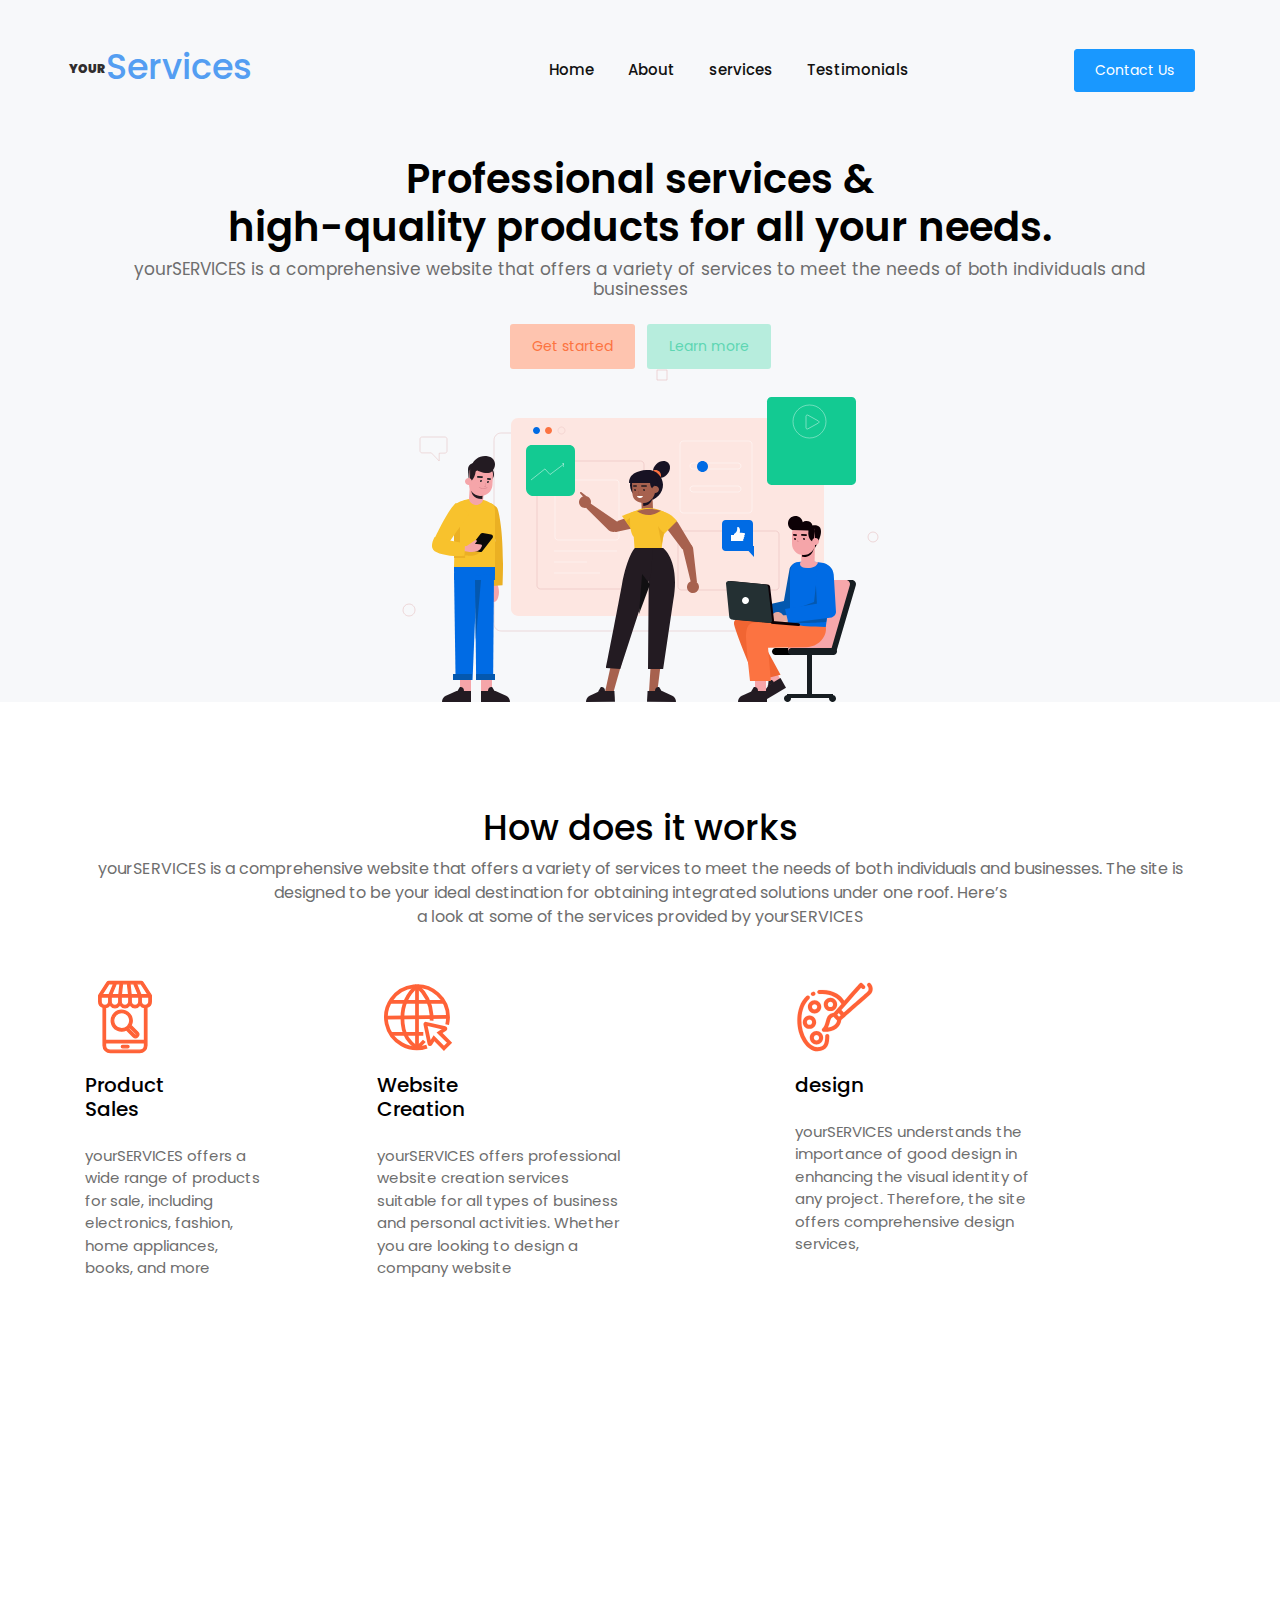
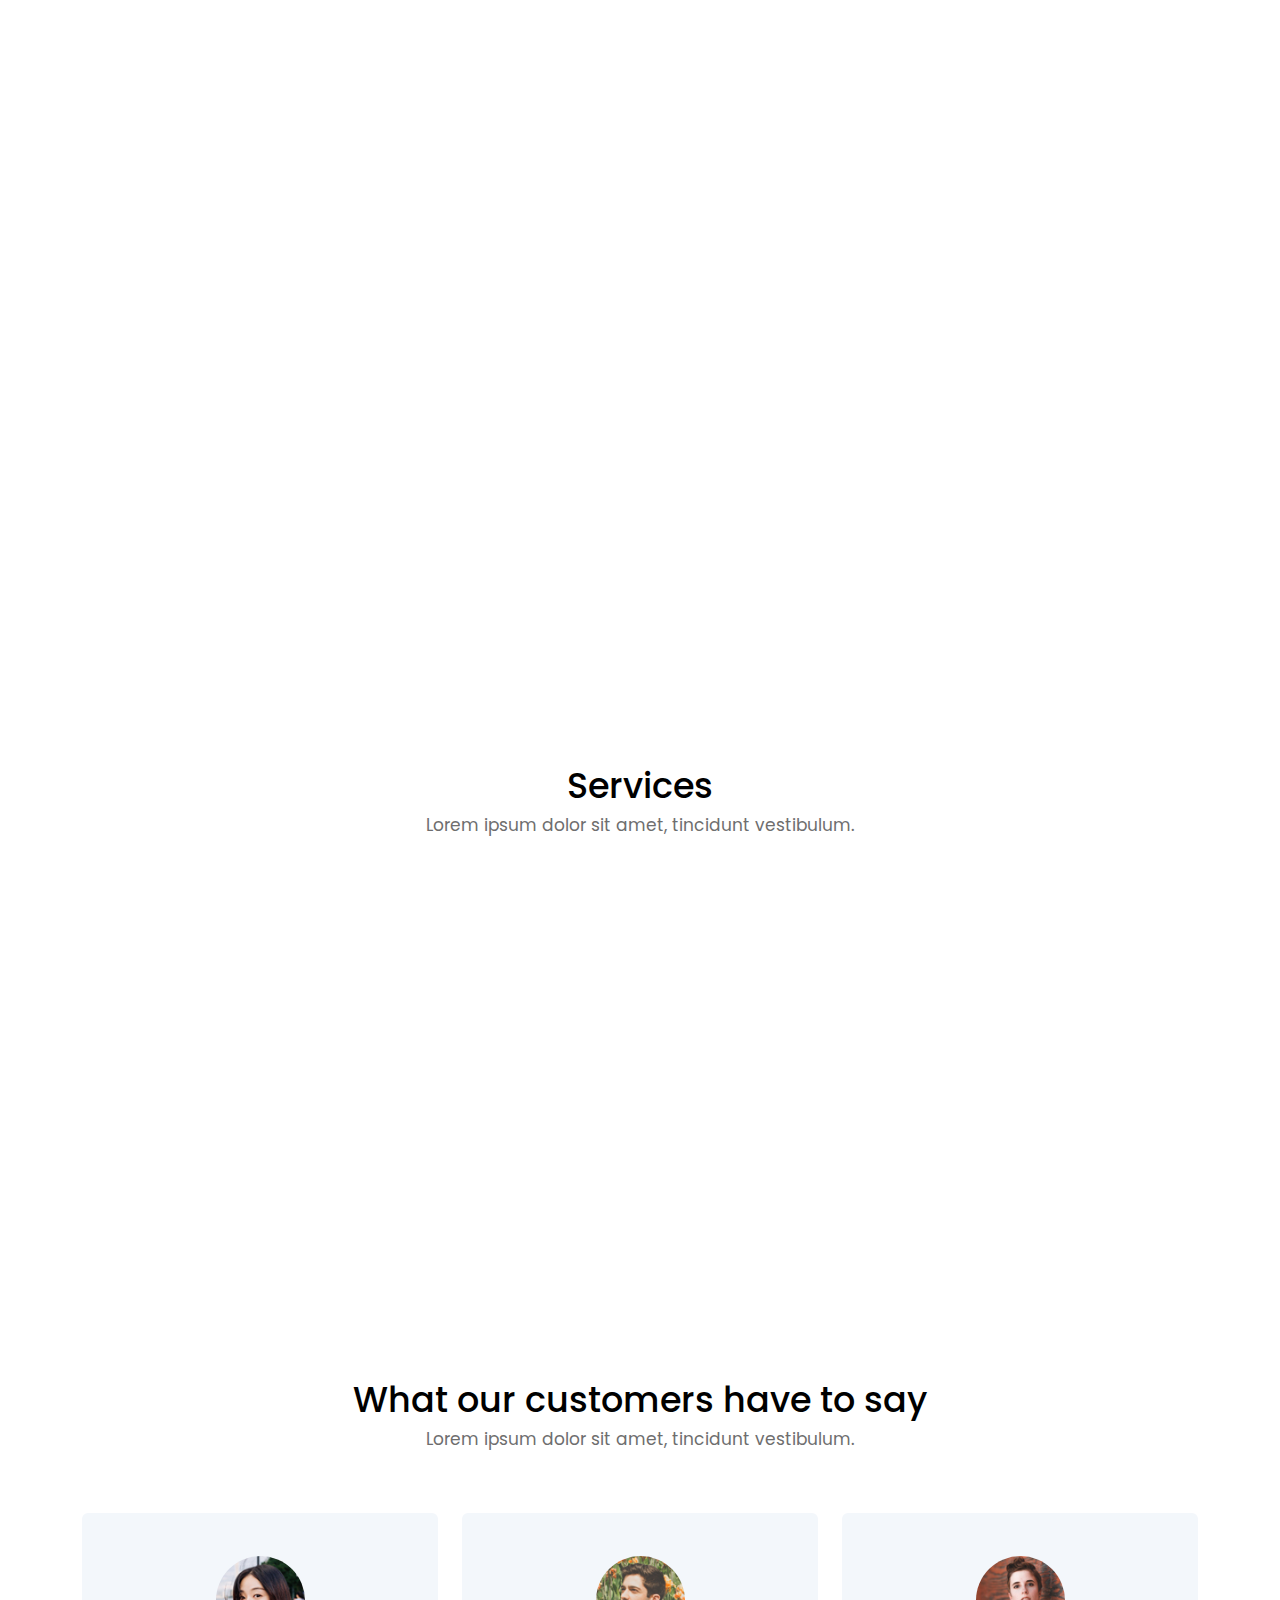
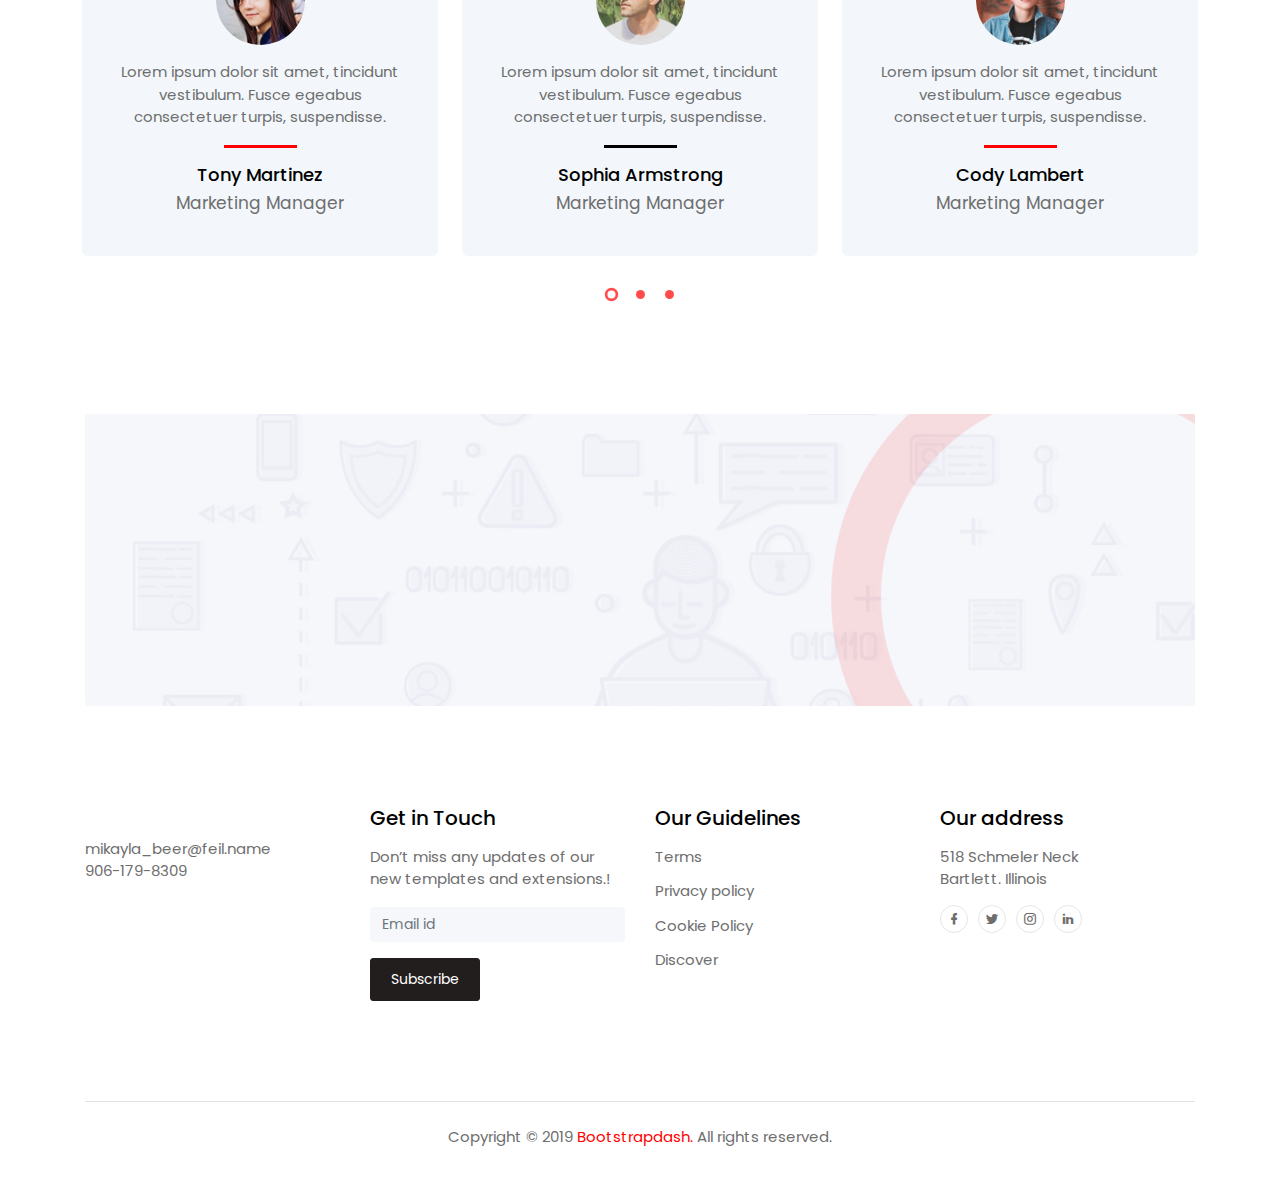
==== index.html @ 7ac3fed4 "first commit" ====
<!DOCTYPE html>
<html lang="en">
<head>
  <title>Simple landing page</title>
  <meta charset="UTF-8">
  <meta name="viewport" content="width=device-width, initial-scale=1.0">
  <meta http-equiv="X-UA-Compatible" content="ie=edge">
  <link rel="stylesheet" href="vendors/owl-carousel/css/owl.carousel.min.css">
  <link rel="stylesheet" href="vendors/owl-carousel/css/owl.theme.default.css">
  <link rel="stylesheet" href="vendors/mdi/css/materialdesignicons.min.css">
  <link rel="stylesheet" href="vendors/aos/css/aos.css">
  <link rel="stylesheet" href="css/style.min.css">
  <link rel="stylesheet" href="css/style.1.css">
</head>
<body id="body" data-spy="scroll" data-target=".navbar" data-offset="100">
  <header id="header-section">
    <nav class="navbar navbar-expand-lg pl-3 pl-sm-0" id="navbar">
    <div class="container">
       <div class="navbar-brand-wrapper d-flex w-100">
        <div class="logo">
                <h2><sup>YOUR</sup>Services</h2>
            </div>
        <button class="navbar-toggler ml-auto" type="button" data-toggle="collapse" data-target="#navbarSupportedContent" aria-controls="navbarSupportedContent" aria-expanded="false" aria-label="Toggle navigation">
          <span class="mdi mdi-menu navbar-toggler-icon"></span>
        </button> 
      </div> 
      <div class="collapse navbar-collapse navbar-menu-wrapper" id="navbarSupportedContent">
        <ul class="navbar-nav align-items-lg-center align-items-start ml-auto">
          <li class="d-flex align-items-center justify-content-between pl-4 pl-lg-0">
            <div class="navbar-collapse-logo">
              <img src="images/Group2.svg" alt="">
            </div>
            <button class="navbar-toggler close-button" type="button" data-toggle="collapse" data-target="#navbarSupportedContent" aria-controls="navbarSupportedContent" aria-expanded="false" aria-label="Toggle navigation">
              <span class="mdi mdi-close navbar-toggler-icon pl-5"></span>
            </button>
          </li>
          <li class="nav-item">
            <a class="nav-link" href="index.html">Home <span class="sr-only"></span></a>
          </li>
          <li class="nav-item">
            <a class="nav-link" href="#features-section">About</a>
          </li>
          <li class="nav-item">
            <a class="nav-link" href="#digital-marketing-section">services</a>  
          </li>
          <li class="nav-item">
            <a class="nav-link" href="#feedback-section">Testimonials</a>
          </li>
          <li class="nav-item btn-contact-us pl-4 pl-lg-0">
            <button class="btn btn-info" data-toggle="modal" data-target="#exampleModal">Contact Us</button>
          </li>
        </ul>
      </div>
    </div> 
    </nav>   
  </header>
  <div class="banner" >
    <div class="container">
      <h1 class="font-weight-semibold">Professional services &<br>high-quality products for all your needs.</h1>
      <h6 class="font-weight-normal text-muted pb-3">yourSERVICES is a comprehensive website that offers a variety of services to meet the needs of both individuals and businesses</h6>
      <div>
        <button class="btn btn-opacity-light mr-1">Get started</button>
        <button class="btn btn-opacity-success ml-1">Learn more</button>
      </div>
      <img src="images/Group171.svg" alt="" class="img-fluid">
    </div>
  </div>
  <div class="content-wrapper">
    <div class="container">
      <section class="features-overview" id="features-section" >
        <div class="content-header">
          <h2>How does it works</h2>
          <span class="section-subtitle text-muted">yourSERVICES is a comprehensive website that offers a variety of services to meet the needs of both individuals and businesses. The site is designed to be your ideal destination for obtaining integrated solutions under one roof. Here’s <br> a look at some of the services provided by yourSERVICES</span>
        </div>
        <div class="d-md-flex justify-content-between">
          <div class="grid-margin d-flex justify-content-start">
            <div class="features-width">
              <img src="images/ecommerce-website-commerce-and-shopping-svgrepo-com.svg" width="80px" alt="" class="img-icons">
              <h5 class="py-3">Product<br>Sales</h5>
              <p class="text-muted">yourSERVICES offers a wide range of products for sale, including electronics, fashion, home appliances, books, and more</p> 
            </div>
          </div>
          <div class="grid-margin d-flex justify-content-start">
            <div class="features-width">
              <img src="images/website-click-svgrepo-com.svg" width="80px" alt="" class="img-icons">
              <h5 class="py-3">Website<br>Creation</h5>
              <p class="text-muted">yourSERVICES offers professional website creation services suitable for all types of business and personal activities. Whether you are looking to design a company website</p> 
            </div>
          </div>
          <div class="grid-margin d-flex justify-content-start">
            <div class="features-width">
              <img src="images/design-education-painting-svgrepo-com.svg" width="80px" alt="" class="img-icons">
              <h5 class="py-3">design</h5>
              <p class="text-muted">yourSERVICES understands the importance of good design in enhancing the visual identity of any project. Therefore, the site offers comprehensive design services,</p> 
            </div>
          </div>
          
        </div>
      </section>     
      <section class="digital-marketing-service" id="digital-marketing-section">
        <div class="row align-items-center">
          <div class="col-12 col-lg-7 grid-margin grid-margin-lg-0" data-aos="fade-right">
            <h3 class="m-0">We offer a full range<br>Internet services!</h3>
            <div class="col-lg-7 col-xl-6 p-0">
              <p class="py-4 m-0 text-muted">We offer a full range of internet services to meet all your online needs! From the creation of professional websites and the design of our e-commerce stores to the purchase of products, we guarantee you several powerful and effective online services. </p>
              <p class="font-weight-medium text-muted">Trust us to deliver a seamless digital experience.</p>
            </div>    
          </div>
          <div class="col-12 col-lg-5 p-0 img-digital grid-margin grid-margin-lg-0" data-aos="fade-left">
            <img src="images/Group1.png" alt="" class="img-fluid">
          </div>
        </div>
        <div class="row align-items-center">
          <div class="col-12 col-lg-7 text-center flex-item grid-margin" data-aos="fade-right">
            <img src="images/Group2.png" alt="" class="img-fluid">
          </div>
          <div class="col-12 col-lg-5 flex-item grid-margin" data-aos="fade-left">
            <h3 class="m-0">Why you should work <br>with us</h3>
            <div class="col-lg-9 col-xl-8 p-0">
              <p class="py-2 m-0 text-muted"> - Tailored Solutions: We customize our internet services to meet your unique needs, ensuring personalized solutions.</p>
              <p class="py-2 m-0 text-muted"> - Expertise and Efficiency: With our skilled team and efficient processes, we deliver effective results swiftly.</p>
              <p class="py-2 m-0 text-muted"> - Customer-Centric Approach: Your satisfaction is our focus, and we strive to provide exceptional service and support throughout.</p>
            </div>
            <a href="pages/work-With-Us.html" class="btn btn-info mt-3">Readmore</a>
          </div>
        </div>
      </section>     
      <section class="case-studies" id="case-studies-section">
        <div class="row grid-margin">
          <div class="col-12 text-center pb-5">
            <h2>Services</h2>
            <h6 class="section-subtitle text-muted">Lorem ipsum dolor sit amet, tincidunt vestibulum.</h6>
          </div>
          <div class="col-12 col-md-6 col-lg-3 stretch-card mb-3 mb-lg-0" data-aos="zoom-in">
            <div class="card color-cards">
              <div class="card-body p-0">
                <div class="bg-primary text-center card-contents">
                  <div class="card-image">
                    <img src="images/Website Creator-amico.svg" style="transform: scale(1.4);"  class="case-studies-card-img" alt="">
                  </div>  
                  <div class="card-desc-box d-flex align-items-center justify-content-around">
                    <div>
                      <h6 class="text-white pb-2 px-3">Know more about  creation website</h6>
                      <a href="" class="btn btn-dark">Read More</a>
                    </div>
                  </div>
                </div>   
                <div class="card-details text-center pt-4">
                    <h6 class="m-0 pb-1">creation website</h6>
                    <p>We create professional, user-friendly websites for your business.</p>
                </div>
              </div>
            </div>
          </div>
          <div class="col-12 col-md-6 col-lg-3 stretch-card mb-3 mb-lg-0" data-aos="zoom-in" data-aos-delay="200">
            <div class="card color-cards">
              <div class="card-body p-0">
                <div class="bg-warning text-center card-contents">
                  <div class="card-image">
                      <img src="images/Ecommerce campaign-rafiki.svg" style="transform: scale(1.8);" class="case-studies-card-img" alt="">
                  </div>  
                  <div class="card-desc-box d-flex align-items-center justify-content-around">
                    <div>
                      <h6 class="text-white pb-2 px-3">Know more about Product Sales</h6>
                      <a href="" class="btn btn-dark">Read More</a>
                    </div>
                  </div>
                </div>   
                <div class="card-details text-center pt-4">
                    <h6 class="m-0 pb-1">Product Sales</h6>
                    <p>We offer a wide range of products for sale on your SERVICES</p>
                </div>
              </div>
            </div>
          </div>
          <div class="col-12 col-md-6 col-lg-3 stretch-card mb-3 mb-lg-0" data-aos="zoom-in" data-aos-delay="400">
            <div class="card color-cards">
              <div class="card-body p-0">
                <div class="bg-violet text-center card-contents">
                  <div class="card-image">
                      <img src="images/7118028_3343971.svg" style="transform: scale(1.4);" class="case-studies-card-img" alt="">
                  </div>  
                  <div class="card-desc-box d-flex align-items-center justify-content-around">
                    <div>
                      <h6 class="text-white pb-2 px-3">Know more about web Designing</h6>
                      <a href="" class="btn btn-dark">Read More</a>
                    </div>
                  </div>
                </div>   
                <div class="card-details text-center pt-4">
                    <h6 class="m-0 pb-1">Web Designing</h6>
                    <p>We design professional, visually appealing</p>
                </div>
              </div>
            </div>
          </div>
          <div class="col-12 col-md-6 col-lg-3 stretch-card" data-aos="zoom-in" data-aos-delay="600">
            <div class="card color-cards">
              <div class="card-body p-0">
                <div class="bg-success text-center card-contents">
                  <div class="card-image">
                      <img src="images/Group115.svg" class="case-studies-card-img" alt="">
                  </div>  
                  <div class="card-desc-box d-flex align-items-center justify-content-around">
                    <div>
                      <h6 class="text-white pb-2 px-3">Know more about Software Development</h6>
                      <a href="" class="btn btn-dark">Read More</a>
                    </div>
                  </div>
                </div>   
                <div class="card-details text-center pt-4">
                    <h6 class="m-0 pb-1">Software Development</h6>
                    <p>Developing, Designing</p>
                </div>
              </div>
            </div>
          </div>
        </div>
      </section>     
      <section class="customer-feedback" id="feedback-section">
        <div class="row">
          <div class="col-12 text-center pb-5">
            <h2>What our customers have to say</h2>
            <h6 class="section-subtitle text-muted m-0">Lorem ipsum dolor sit amet, tincidunt vestibulum.</h6>
          </div>
          <div class="owl-carousel owl-theme grid-margin">
              <div class="card customer-cards">
                <div class="card-body">
                  <div class="text-center">
                    <img src="images/face2.jpg" width="89" height="89" alt="" class="img-customer">
                    <p class="m-0 py-3 text-muted">Lorem ipsum dolor sit amet, tincidunt vestibulum. Fusce egeabus consectetuer turpis, suspendisse.</p>
                    <div class="content-divider m-auto"></div>
                    <h6 class="card-title pt-3">Tony Martinez</h6>
                    <h6 class="customer-designation text-muted m-0">Marketing Manager</h6>
                  </div>
                </div>
              </div>
              <div class="card customer-cards">
                <div class="card-body">
                  <div class="text-center">
                    <img src="images/face3.jpg" width="89" height="89" alt="" class="img-customer">
                    <p class="m-0 py-3 text-muted">Lorem ipsum dolor sit amet, tincidunt vestibulum. Fusce egeabus consectetuer turpis, suspendisse.</p>
                    <div class="content-divider m-auto"></div>
                    <h6 class="card-title pt-3">Sophia Armstrong</h6>
                    <h6 class="customer-designation text-muted m-0">Marketing Manager</h6>
                  </div>
                </div>
              </div>
              <div class="card customer-cards">
                <div class="card-body">
                  <div class="text-center">
                    <img src="images/face20.jpg" width="89" height="89" alt="" class="img-customer">
                    <p class="m-0 py-3 text-muted">Lorem ipsum dolor sit amet, tincidunt vestibulum. Fusce egeabus consectetuer turpis, suspendisse.</p>
                    <div class="content-divider m-auto"></div>
                    <h6 class="card-title pt-3">Cody Lambert</h6>
                    <h6 class="customer-designation text-muted m-0">Marketing Manager</h6>
                  </div>
                </div>
              </div>
              <div class="card customer-cards">
                <div class="card-body">
                  <div class="text-center">
                    <img src="images/face15.jpg" width="89" height="89" alt="" class="img-customer">
                    <p class="m-0 py-3 text-muted">Lorem ipsum dolor sit amet, tincidunt vestibulum. Fusce egeabus consectetuer turpis, suspendisse.</p>
                    <div class="content-divider m-auto"></div>
                    <h6 class="card-title pt-3">Cody Lambert</h6>
                    <h6 class="customer-designation text-muted m-0">Marketing Manager</h6>
                  </div>
                </div>
              </div>
              <div class="card customer-cards">
                <div class="card-body">
                  <div class="text-center">
                    <img src="images/face16.jpg" width="89" height="89" alt="" class="img-customer">
                    <p class="m-0 py-3 text-muted">Lorem ipsum dolor sit amet, tincidunt vestibulum. Fusce egeabus consectetuer turpis, suspendisse.</p>
                    <div class="content-divider m-auto"></div>
                    <h6 class="card-title pt-3">Cody Lambert</h6>
                    <h6 class="customer-designation text-muted m-0">Marketing Manager</h6>
                  </div>
                </div>
              </div>
              <div class="card customer-cards">
                <div class="card-body">
                  <div class="text-center">
                    <img src="images/face1.jpg" width="89" height="89" alt="" class="img-customer">
                    <p class="m-0 py-3 text-muted">Lorem ipsum dolor sit amet, tincidunt vestibulum. Fusce egeabus consectetuer turpis, suspendisse.</p>
                    <div class="content-divider m-auto"></div>
                    <h6 class="card-title pt-3">Tony Martinez</h6>
                    <h6 class="customer-designation text-muted m-0">Marketing Manager</h6>
                  </div>
                </div>
              </div>
              <div class="card customer-cards">
                <div class="card-body">
                  <div class="text-center">
                    <img src="images/face2.jpg" width="89" height="89" alt="" class="img-customer">
                    <p class="m-0 py-3 text-muted">Lorem ipsum dolor sit amet, tincidunt vestibulum. Fusce egeabus consectetuer turpis, suspendisse.</p>
                    <div class="content-divider m-auto"></div>
                    <h6 class="card-title pt-3">Tony Martinez</h6>
                    <h6 class="customer-designation text-muted m-0">Marketing Manager</h6>
                  </div>
                </div>
              </div>
              <div class="card customer-cards">
                <div class="card-body">
                  <div class="text-center">
                    <img src="images/face3.jpg" width="89" height="89" alt="" class="img-customer">
                    <p class="m-0 py-3 text-muted">Lorem ipsum dolor sit amet, tincidunt vestibulum. Fusce egeabus consectetuer turpis, suspendisse.</p>
                    <div class="content-divider m-auto"></div>
                    <h6 class="card-title pt-3">Sophia Armstrong</h6>
                    <h6 class="customer-designation text-muted m-0">Marketing Manager</h6>
                  </div>
                </div>
              </div>
              <div class="card customer-cards">
                <div class="card-body">
                  <div class="text-center">
                    <img src="images/face20.jpg" width="89" height="89" alt="" class="img-customer">
                    <p class="m-0 py-3 text-muted">Lorem ipsum dolor sit amet, tincidunt vestibulum. Fusce egeabus consectetuer turpis, suspendisse.</p>
                    <div class="content-divider m-auto"></div>
                    <h6 class="card-title pt-3">Cody Lambert</h6>
                    <h6 class="customer-designation text-muted m-0">Marketing Manager</h6>
                  </div>
                </div>
              </div>
          </div>
        </div>
      </section>
      <section class="contact-us" id="contact-section">
        <div class="contact-us-bgimage grid-margin" >
          <div class="pb-4">
            <h4 class="px-3 px-md-0 m-0" data-aos="fade-down">Do you have any projects?</h4>
            <h4 class="pt-1" data-aos="fade-down">Contact us</h4>
          </div>
          <div data-aos="fade-up">
            <button class="btn btn-rounded btn-outline-danger">Contact us</button>
          </div>          
        </div>
      </section>
      <section class="contact-details" id="contact-details-section">
        <div class="row text-center text-md-left">
          <div class="col-12 col-md-6 col-lg-3 grid-margin">
            <img src="images/Group2.svg" alt="" class="pb-2">
            <div class="pt-2">
              <p class="text-muted m-0">mikayla_beer@feil.name</p>
              <p class="text-muted m-0">906-179-8309</p>
            </div>         
          </div>
          <div class="col-12 col-md-6 col-lg-3 grid-margin">
            <h5 class="pb-2">Get in Touch</h5>
            <p class="text-muted">Don’t miss any updates of our new templates and extensions.!</p>
            <form>
              <input type="text" class="form-control" id="Email" placeholder="Email id">
            </form>
            <div class="pt-3">
              <button class="btn btn-dark">Subscribe</button>
            </div>   
          </div>
          <div class="col-12 col-md-6 col-lg-3 grid-margin">
            <h5 class="pb-2">Our Guidelines</h5>
            <a href="#"><p class="m-0 pb-2">Terms</p></a>   
            <a href="#" ><p class="m-0 pt-1 pb-2">Privacy policy</p></a> 
            <a href="#"><p class="m-0 pt-1 pb-2">Cookie Policy</p></a> 
            <a href="#"><p class="m-0 pt-1">Discover</p></a> 
          </div>
          <div class="col-12 col-md-6 col-lg-3 grid-margin">
              <h5 class="pb-2">Our address</h5>
              <p class="text-muted">518 Schmeler Neck<br>Bartlett. Illinois</p>
              <div class="d-flex justify-content-center justify-content-md-start">
                <a href="#"><span class="mdi mdi-facebook"></span></a>
                <a href="#"><span class="mdi mdi-twitter"></span></a>
                <a href="#"><span class="mdi mdi-instagram"></span></a>
                <a href="#"><span class="mdi mdi-linkedin"></span></a>
              </div>
          </div>
        </div>  
      </section>
      <footer class="border-top">
        <p class="text-center text-muted pt-4">Copyright © 2019<a href="https://www.bootstrapdash.com/" class="px-1">Bootstrapdash.</a>All rights reserved.</p>
      </footer>
      <!-- Modal for Contact - us Button -->
      <div class="modal fade" id="exampleModal" tabindex="-1" role="dialog" aria-labelledby="exampleModalLabel" aria-hidden="true">
        <div class="modal-dialog" role="document">
          <div class="modal-content">
            <div class="modal-header">
              <h4 class="modal-title" id="exampleModalLabel">Contact Us</h4>
            </div>
            <div class="modal-body">
              <form>
                <div class="form-group">
                  <label for="Name">Name</label>
                  <input type="text" class="form-control" id="Name" placeholder="Name">
                </div>
                <div class="form-group">
                  <label for="Email">Email</label>
                  <input type="email" class="form-control" id="Email-1" placeholder="Email">
                </div>
                <div class="form-group">
                  <label for="Message">Message</label>
                  <textarea class="form-control" id="Message" placeholder="Enter your Message"></textarea>
                </div>
              </form>
            </div>
            <div class="modal-footer">
              <button type="button" class="btn btn-light" data-dismiss="modal">Close</button>
              <button type="button" class="btn btn-success">Submit</button>
            </div>
          </div>
        </div>
      </div>
    </div> 
  </div>
  <script src="vendors/jquery/jquery.min.js"></script>
  <script src="vendors/bootstrap/bootstrap.min.js"></script>
  <script src="vendors/owl-carousel/js/owl.carousel.min.js"></script>
  <script src="vendors/aos/js/aos.js"></script>
  <script src="js/landingpage.js"></script>
</body>
</html>
---- css/style.min.css ----
@import "https://fonts.googleapis.com/css?family=Poppins:400,500,700&display=swap";
/*!
 * Bootstrap v4.3.1 (https://getbootstrap.com/)
 * Copyright 2011-2019 The Bootstrap Authors
 * Copyright 2011-2019 Twitter, Inc.
 * Licensed under MIT (https://github.com/twbs/bootstrap/blob/master/LICENSE)
 */:root{--blue:#007bff;--indigo:#6610f2;--purple:#6f42c1;--pink:#e83e8c;--red:#dc3545;--orange:#fd7e14;--yellow:#ffc107;--green:#28a745;--teal:#20c997;--cyan:#17a2b8;--white:#fff;--gray:#6c757d;--gray-dark:#343a40;--primary:#000637;--secondary:#bbbbf2;--success:#5ed6b3;--info:#1998ff;--warning:#ffad00;--danger:red;--light:#fc7341;--dark:#221e1e;--breakpoint-xs:0;--breakpoint-sm:576px;--breakpoint-md:768px;--breakpoint-lg:992px;--breakpoint-xl:1200px;--font-family-sans-serif:-apple-system,BlinkMacSystemFont,"Segoe UI",Roboto,"Helvetica Neue",Arial,"Noto Sans",sans-serif,"Apple Color Emoji","Segoe UI Emoji","Segoe UI Symbol","Noto Color Emoji";--font-family-monospace:SFMono-Regular,Menlo,Monaco,Consolas,"Liberation Mono","Courier New",monospace}*,:after,:before{box-sizing:border-box}html{font-family:sans-serif;line-height:1.15;-webkit-text-size-adjust:100%;-webkit-tap-highlight-color:rgba(0,0,0,0)}article,aside,figcaption,figure,footer,header,hgroup,main,nav,section{display:block}body{font-family:-apple-system,BlinkMacSystemFont,Segoe UI,Roboto,Helvetica Neue,Arial,Noto Sans,sans-serif,Apple Color Emoji,Segoe UI Emoji,Segoe UI Symbol,Noto Color Emoji;font-size:1rem;font-weight:400;line-height:1.5;color:#212529;text-align:left;background-color:#fff}[tabindex="-1"]:focus{outline:0!important}hr{box-sizing:content-box;height:0;overflow:visible}h1,h2,h3,h4,h5,h6{margin-top:0;margin-bottom:.5rem}p{margin-top:0;margin-bottom:1rem}abbr[data-original-title],abbr[title]{text-decoration:underline;-webkit-text-decoration:underline dotted;text-decoration:underline dotted;cursor:help;border-bottom:0;-webkit-text-decoration-skip-ink:none;text-decoration-skip-ink:none}address{font-style:normal;line-height:inherit}address,dl,ol,ul{margin-bottom:1rem}dl,ol,ul{margin-top:0}ol ol,ol ul,ul ol,ul ul{margin-bottom:0}dt{font-weight:700}dd{margin-bottom:.5rem;margin-left:0}blockquote{margin:0 0 1rem}b,strong{font-weight:bolder}small{font-size:80%}sub,sup{position:relative;font-size:75%;line-height:0;vertical-align:baseline}sub{bottom:-.25em}sup{top:-.5em}a{color:#000637;text-decoration:none;background-color:transparent}a:hover{color:#000;text-decoration:underline}a:not([href]):not([tabindex]),a:not([href]):not([tabindex]):focus,a:not([href]):not([tabindex]):hover{color:inherit;text-decoration:none}a:not([href]):not([tabindex]):focus{outline:0}code,kbd,pre,samp{font-family:SFMono-Regular,Menlo,Monaco,Consolas,Liberation Mono,Courier New,monospace;font-size:1em}pre{margin-top:0;margin-bottom:1rem;overflow:auto}figure{margin:0 0 1rem}img{border-style:none}img,svg{vertical-align:middle}svg{overflow:hidden}table{border-collapse:collapse}caption{padding-top:.75rem;padding-bottom:.75rem;color:#6e6e6e;text-align:left;caption-side:bottom}th{text-align:inherit}label{display:inline-block;margin-bottom:.5rem}button{border-radius:0}button:focus{outline:1px dotted;outline:5px auto -webkit-focus-ring-color}button,input,optgroup,select,textarea{margin:0;font-family:inherit;font-size:inherit;line-height:inherit}button,input{overflow:visible}button,select{text-transform:none}select{word-wrap:normal}[type=button],[type=reset],[type=submit],button{-webkit-appearance:button}[type=button]:not(:disabled),[type=reset]:not(:disabled),[type=submit]:not(:disabled),button:not(:disabled){cursor:pointer}[type=button]::-moz-focus-inner,[type=reset]::-moz-focus-inner,[type=submit]::-moz-focus-inner,button::-moz-focus-inner{padding:0;border-style:none}input[type=checkbox],input[type=radio]{box-sizing:border-box;padding:0}input[type=date],input[type=datetime-local],input[type=month],input[type=time]{-webkit-appearance:listbox}textarea{overflow:auto;resize:vertical}fieldset{min-width:0;padding:0;margin:0;border:0}legend{display:block;width:100%;max-width:100%;padding:0;margin-bottom:.5rem;font-size:1.5rem;line-height:inherit;color:inherit;white-space:normal}progress{vertical-align:baseline}[type=number]::-webkit-inner-spin-button,[type=number]::-webkit-outer-spin-button{height:auto}[type=search]{outline-offset:-2px;-webkit-appearance:none}[type=search]::-webkit-search-decoration{-webkit-appearance:none}::-webkit-file-upload-button{font:inherit;-webkit-appearance:button}output{display:inline-block}summary{display:list-item;cursor:pointer}template{display:none}[hidden]{display:none!important}.h1,.h2,.h3,.h4,.h5,.h6,h1,h2,h3,h4,h5,h6{margin-bottom:.5rem;font-weight:500;line-height:1.2}.h1,h1{font-size:2.5rem}.h2,h2{font-size:2rem}.h3,h3{font-size:1.75rem}.h4,h4{font-size:1.5rem}.h5,h5{font-size:1.25rem}.h6,h6{font-size:1rem}.lead{font-size:1.25rem;font-weight:300}.display-1{font-size:6rem}.display-1,.display-2{font-weight:300;line-height:1.2}.display-2{font-size:5.5rem}.display-3{font-size:4.5rem}.display-3,.display-4{font-weight:300;line-height:1.2}.display-4{font-size:3.5rem}hr{margin-top:1rem;margin-bottom:1rem;border:0;border-top:1px solid rgba(0,0,0,.1)}.small,small{font-size:80%;font-weight:400}.mark,mark{padding:.2em;background-color:#fcf8e3}.list-inline,.list-unstyled{padding-left:0;list-style:none}.list-inline-item{display:inline-block}.list-inline-item:not(:last-child){margin-right:.5rem}.initialism{font-size:90%;text-transform:uppercase}.blockquote{margin-bottom:1rem;font-size:1.25rem}.blockquote-footer{display:block;font-size:80%;color:#6c757d}.blockquote-footer:before{content:"\2014\00A0"}.img-fluid,.img-thumbnail{max-width:100%;height:auto}.img-thumbnail{padding:.25rem;background-color:#fff;border:1px solid #dee2e6;border-radius:.25rem}.figure{display:inline-block}.figure-img{margin-bottom:.5rem;line-height:1}.figure-caption{font-size:90%;color:#6c757d}code{font-size:87.5%;color:#e83e8c;word-break:break-word}a>code{color:inherit}kbd{padding:.2rem .4rem;font-size:87.5%;color:#fff;background-color:#212529;border-radius:.2rem}kbd kbd{padding:0;font-size:100%;font-weight:700}pre{display:block;font-size:87.5%;color:#212529}pre code{font-size:inherit;color:inherit;word-break:normal}.pre-scrollable{max-height:340px;overflow-y:scroll}.container{width:100%;padding-right:15px;padding-left:15px;margin-right:auto;margin-left:auto}@media (min-width:576px){.container{max-width:540px}}@media (min-width:768px){.container{max-width:720px}}@media (min-width:992px){.container{max-width:960px}}@media (min-width:1200px){.container{max-width:1140px}}.container-fluid{width:100%;padding-right:15px;padding-left:15px;margin-right:auto;margin-left:auto}.row{display:flex;flex-wrap:wrap;margin-right:-15px;margin-left:-15px}.no-gutters{margin-right:0;margin-left:0}.no-gutters>.col,.no-gutters>[class*=col-]{padding-right:0;padding-left:0}.col,.col-1,.col-2,.col-3,.col-4,.col-5,.col-6,.col-7,.col-8,.col-9,.col-10,.col-11,.col-12,.col-auto,.col-lg,.col-lg-1,.col-lg-2,.col-lg-3,.col-lg-4,.col-lg-5,.col-lg-6,.col-lg-7,.col-lg-8,.col-lg-9,.col-lg-10,.col-lg-11,.col-lg-12,.col-lg-auto,.col-md,.col-md-1,.col-md-2,.col-md-3,.col-md-4,.col-md-5,.col-md-6,.col-md-7,.col-md-8,.col-md-9,.col-md-10,.col-md-11,.col-md-12,.col-md-auto,.col-sm,.col-sm-1,.col-sm-2,.col-sm-3,.col-sm-4,.col-sm-5,.col-sm-6,.col-sm-7,.col-sm-8,.col-sm-9,.col-sm-10,.col-sm-11,.col-sm-12,.col-sm-auto,.col-xl,.col-xl-1,.col-xl-2,.col-xl-3,.col-xl-4,.col-xl-5,.col-xl-6,.col-xl-7,.col-xl-8,.col-xl-9,.col-xl-10,.col-xl-11,.col-xl-12,.col-xl-auto{position:relative;width:100%;padding-right:15px;padding-left:15px}.col{flex-basis:0;flex-grow:1;max-width:100%}.col-auto{flex:0 0 auto;width:auto;max-width:100%}.col-1{flex:0 0 8.33333%;max-width:8.33333%}.col-2{flex:0 0 16.66667%;max-width:16.66667%}.col-3{flex:0 0 25%;max-width:25%}.col-4{flex:0 0 33.33333%;max-width:33.33333%}.col-5{flex:0 0 41.66667%;max-width:41.66667%}.col-6{flex:0 0 50%;max-width:50%}.col-7{flex:0 0 58.33333%;max-width:58.33333%}.col-8{flex:0 0 66.66667%;max-width:66.66667%}.col-9{flex:0 0 75%;max-width:75%}.col-10{flex:0 0 83.33333%;max-width:83.33333%}.col-11{flex:0 0 91.66667%;max-width:91.66667%}.col-12{flex:0 0 100%;max-width:100%}.order-first{order:-1}.order-last{order:13}.order-0{order:0}.order-1{order:1}.order-2{order:2}.order-3{order:3}.order-4{order:4}.order-5{order:5}.order-6{order:6}.order-7{order:7}.order-8{order:8}.order-9{order:9}.order-10{order:10}.order-11{order:11}.order-12{order:12}.offset-1{margin-left:8.33333%}.offset-2{margin-left:16.66667%}.offset-3{margin-left:25%}.offset-4{margin-left:33.33333%}.offset-5{margin-left:41.66667%}.offset-6{margin-left:50%}.offset-7{margin-left:58.33333%}.offset-8{margin-left:66.66667%}.offset-9{margin-left:75%}.offset-10{margin-left:83.33333%}.offset-11{margin-left:91.66667%}@media (min-width:576px){.col-sm{flex-basis:0;flex-grow:1;max-width:100%}.col-sm-auto{flex:0 0 auto;width:auto;max-width:100%}.col-sm-1{flex:0 0 8.33333%;max-width:8.33333%}.col-sm-2{flex:0 0 16.66667%;max-width:16.66667%}.col-sm-3{flex:0 0 25%;max-width:25%}.col-sm-4{flex:0 0 33.33333%;max-width:33.33333%}.col-sm-5{flex:0 0 41.66667%;max-width:41.66667%}.col-sm-6{flex:0 0 50%;max-width:50%}.col-sm-7{flex:0 0 58.33333%;max-width:58.33333%}.col-sm-8{flex:0 0 66.66667%;max-width:66.66667%}.col-sm-9{flex:0 0 75%;max-width:75%}.col-sm-10{flex:0 0 83.33333%;max-width:83.33333%}.col-sm-11{flex:0 0 91.66667%;max-width:91.66667%}.col-sm-12{flex:0 0 100%;max-width:100%}.order-sm-first{order:-1}.order-sm-last{order:13}.order-sm-0{order:0}.order-sm-1{order:1}.order-sm-2{order:2}.order-sm-3{order:3}.order-sm-4{order:4}.order-sm-5{order:5}.order-sm-6{order:6}.order-sm-7{order:7}.order-sm-8{order:8}.order-sm-9{order:9}.order-sm-10{order:10}.order-sm-11{order:11}.order-sm-12{order:12}.offset-sm-0{margin-left:0}.offset-sm-1{margin-left:8.33333%}.offset-sm-2{margin-left:16.66667%}.offset-sm-3{margin-left:25%}.offset-sm-4{margin-left:33.33333%}.offset-sm-5{margin-left:41.66667%}.offset-sm-6{margin-left:50%}.offset-sm-7{margin-left:58.33333%}.offset-sm-8{margin-left:66.66667%}.offset-sm-9{margin-left:75%}.offset-sm-10{margin-left:83.33333%}.offset-sm-11{margin-left:91.66667%}}@media (min-width:768px){.col-md{flex-basis:0;flex-grow:1;max-width:100%}.col-md-auto{flex:0 0 auto;width:auto;max-width:100%}.col-md-1{flex:0 0 8.33333%;max-width:8.33333%}.col-md-2{flex:0 0 16.66667%;max-width:16.66667%}.col-md-3{flex:0 0 25%;max-width:25%}.col-md-4{flex:0 0 33.33333%;max-width:33.33333%}.col-md-5{flex:0 0 41.66667%;max-width:41.66667%}.col-md-6{flex:0 0 50%;max-width:50%}.col-md-7{flex:0 0 58.33333%;max-width:58.33333%}.col-md-8{flex:0 0 66.66667%;max-width:66.66667%}.col-md-9{flex:0 0 75%;max-width:75%}.col-md-10{flex:0 0 83.33333%;max-width:83.33333%}.col-md-11{flex:0 0 91.66667%;max-width:91.66667%}.col-md-12{flex:0 0 100%;max-width:100%}.order-md-first{order:-1}.order-md-last{order:13}.order-md-0{order:0}.order-md-1{order:1}.order-md-2{order:2}.order-md-3{order:3}.order-md-4{order:4}.order-md-5{order:5}.order-md-6{order:6}.order-md-7{order:7}.order-md-8{order:8}.order-md-9{order:9}.order-md-10{order:10}.order-md-11{order:11}.order-md-12{order:12}.offset-md-0{margin-left:0}.offset-md-1{margin-left:8.33333%}.offset-md-2{margin-left:16.66667%}.offset-md-3{margin-left:25%}.offset-md-4{margin-left:33.33333%}.offset-md-5{margin-left:41.66667%}.offset-md-6{margin-left:50%}.offset-md-7{margin-left:58.33333%}.offset-md-8{margin-left:66.66667%}.offset-md-9{margin-left:75%}.offset-md-10{margin-left:83.33333%}.offset-md-11{margin-left:91.66667%}}@media (min-width:992px){.col-lg{flex-basis:0;flex-grow:1;max-width:100%}.col-lg-auto{flex:0 0 auto;width:auto;max-width:100%}.col-lg-1{flex:0 0 8.33333%;max-width:8.33333%}.col-lg-2{flex:0 0 16.66667%;max-width:16.66667%}.col-lg-3{flex:0 0 25%;max-width:25%}.col-lg-4{flex:0 0 33.33333%;max-width:33.33333%}.col-lg-5{flex:0 0 41.66667%;max-width:41.66667%}.col-lg-6{flex:0 0 50%;max-width:50%}.col-lg-7{flex:0 0 58.33333%;max-width:58.33333%}.col-lg-8{flex:0 0 66.66667%;max-width:66.66667%}.col-lg-9{flex:0 0 75%;max-width:75%}.col-lg-10{flex:0 0 83.33333%;max-width:83.33333%}.col-lg-11{flex:0 0 91.66667%;max-width:91.66667%}.col-lg-12{flex:0 0 100%;max-width:100%}.order-lg-first{order:-1}.order-lg-last{order:13}.order-lg-0{order:0}.order-lg-1{order:1}.order-lg-2{order:2}.order-lg-3{order:3}.order-lg-4{order:4}.order-lg-5{order:5}.order-lg-6{order:6}.order-lg-7{order:7}.order-lg-8{order:8}.order-lg-9{order:9}.order-lg-10{order:10}.order-lg-11{order:11}.order-lg-12{order:12}.offset-lg-0{margin-left:0}.offset-lg-1{margin-left:8.33333%}.offset-lg-2{margin-left:16.66667%}.offset-lg-3{margin-left:25%}.offset-lg-4{margin-left:33.33333%}.offset-lg-5{margin-left:41.66667%}.offset-lg-6{margin-left:50%}.offset-lg-7{margin-left:58.33333%}.offset-lg-8{margin-left:66.66667%}.offset-lg-9{margin-left:75%}.offset-lg-10{margin-left:83.33333%}.offset-lg-11{margin-left:91.66667%}}@media (min-width:1200px){.col-xl{flex-basis:0;flex-grow:1;max-width:100%}.col-xl-auto{flex:0 0 auto;width:auto;max-width:100%}.col-xl-1{flex:0 0 8.33333%;max-width:8.33333%}.col-xl-2{flex:0 0 16.66667%;max-width:16.66667%}.col-xl-3{flex:0 0 25%;max-width:25%}.col-xl-4{flex:0 0 33.33333%;max-width:33.33333%}.col-xl-5{flex:0 0 41.66667%;max-width:41.66667%}.col-xl-6{flex:0 0 50%;max-width:50%}.col-xl-7{flex:0 0 58.33333%;max-width:58.33333%}.col-xl-8{flex:0 0 66.66667%;max-width:66.66667%}.col-xl-9{flex:0 0 75%;max-width:75%}.col-xl-10{flex:0 0 83.33333%;max-width:83.33333%}.col-xl-11{flex:0 0 91.66667%;max-width:91.66667%}.col-xl-12{flex:0 0 100%;max-width:100%}.order-xl-first{order:-1}.order-xl-last{order:13}.order-xl-0{order:0}.order-xl-1{order:1}.order-xl-2{order:2}.order-xl-3{order:3}.order-xl-4{order:4}.order-xl-5{order:5}.order-xl-6{order:6}.order-xl-7{order:7}.order-xl-8{order:8}.order-xl-9{order:9}.order-xl-10{order:10}.order-xl-11{order:11}.order-xl-12{order:12}.offset-xl-0{margin-left:0}.offset-xl-1{margin-left:8.33333%}.offset-xl-2{margin-left:16.66667%}.offset-xl-3{margin-left:25%}.offset-xl-4{margin-left:33.33333%}.offset-xl-5{margin-left:41.66667%}.offset-xl-6{margin-left:50%}.offset-xl-7{margin-left:58.33333%}.offset-xl-8{margin-left:66.66667%}.offset-xl-9{margin-left:75%}.offset-xl-10{margin-left:83.33333%}.offset-xl-11{margin-left:91.66667%}}.table{width:100%;margin-bottom:1rem;color:#212529}.table td,.table th{padding:.75rem;vertical-align:top;border-top:1px solid #dee2e6}.table thead th{vertical-align:bottom;border-bottom:2px solid #dee2e6}.table tbody+tbody{border-top:2px solid #dee2e6}.table-sm td,.table-sm th{padding:.3rem}.table-bordered,.table-bordered td,.table-bordered th{border:1px solid #dee2e6}.table-bordered thead td,.table-bordered thead th{border-bottom-width:2px}.table-borderless tbody+tbody,.table-borderless td,.table-borderless th,.table-borderless thead th{border:0}.table-striped tbody tr:nth-of-type(odd){background-color:rgba(0,0,0,.05)}.table-hover tbody tr:hover{color:#212529;background-color:rgba(0,0,0,.075)}.table-primary,.table-primary>td,.table-primary>th{background-color:#b8b9c7}.table-primary tbody+tbody,.table-primary td,.table-primary th,.table-primary thead th{border-color:#7a7e97}.table-hover .table-primary:hover,.table-hover .table-primary:hover>td,.table-hover .table-primary:hover>th{background-color:#aaabbc}.table-secondary,.table-secondary>td,.table-secondary>th{background-color:#ececfb}.table-secondary tbody+tbody,.table-secondary td,.table-secondary th,.table-secondary thead th{border-color:#dcdcf8}.table-hover .table-secondary:hover,.table-hover .table-secondary:hover>td,.table-hover .table-secondary:hover>th{background-color:#d7d7f7}.table-success,.table-success>td,.table-success>th{background-color:#d2f4ea}.table-success tbody+tbody,.table-success td,.table-success th,.table-success thead th{border-color:#abead7}.table-hover .table-success:hover,.table-hover .table-success:hover>td,.table-hover .table-success:hover>th{background-color:#beefe0}.table-info,.table-info>td,.table-info>th{background-color:#bfe2ff}.table-info tbody+tbody,.table-info td,.table-info th,.table-info thead th{border-color:#87c9ff}.table-hover .table-info:hover,.table-hover .table-info:hover>td,.table-hover .table-info:hover>th{background-color:#a6d6ff}.table-warning,.table-warning>td,.table-warning>th{background-color:#ffe8b8}.table-warning tbody+tbody,.table-warning td,.table-warning th,.table-warning thead th{border-color:#ffd47a}.table-hover .table-warning:hover,.table-hover .table-warning:hover>td,.table-hover .table-warning:hover>th{background-color:#ffe09f}.table-danger,.table-danger>td,.table-danger>th{background-color:#ffb8b8}.table-danger tbody+tbody,.table-danger td,.table-danger th,.table-danger thead th{border-color:#ff7a7a}.table-hover .table-danger:hover,.table-hover .table-danger:hover>td,.table-hover .table-danger:hover>th{background-color:#ff9f9f}.table-light,.table-light>td,.table-light>th{background-color:#fed8ca}.table-light tbody+tbody,.table-light td,.table-light th,.table-light thead th{border-color:#fdb69c}.table-hover .table-light:hover,.table-hover .table-light:hover>td,.table-hover .table-light:hover>th{background-color:#fec6b1}.table-dark,.table-dark>td,.table-dark>th{background-color:#c1c0c0}.table-dark tbody+tbody,.table-dark td,.table-dark th,.table-dark thead th{border-color:#8c8a8a}.table-hover .table-dark:hover,.table-hover .table-dark:hover>td,.table-hover .table-dark:hover>th{background-color:#b4b3b3}.table-active,.table-active>td,.table-active>th,.table-hover .table-active:hover,.table-hover .table-active:hover>td,.table-hover .table-active:hover>th{background-color:rgba(0,0,0,.075)}.table .thead-dark th{color:#fff;background-color:#343a40;border-color:#454d55}.table .thead-light th{color:#495057;background-color:#e9ecef;border-color:#dee2e6}.table-dark{color:#fff;background-color:#343a40}.table-dark td,.table-dark th,.table-dark thead th{border-color:#454d55}.table-dark.table-bordered{border:0}.table-dark.table-striped tbody tr:nth-of-type(odd){background-color:hsla(0,0%,100%,.05)}.table-dark.table-hover tbody tr:hover{color:#fff;background-color:hsla(0,0%,100%,.075)}@media (max-width:575.98px){.table-responsive-sm{display:block;width:100%;overflow-x:auto;-webkit-overflow-scrolling:touch}.table-responsive-sm>.table-bordered{border:0}}@media (max-width:767.98px){.table-responsive-md{display:block;width:100%;overflow-x:auto;-webkit-overflow-scrolling:touch}.table-responsive-md>.table-bordered{border:0}}@media (max-width:991.98px){.table-responsive-lg{display:block;width:100%;overflow-x:auto;-webkit-overflow-scrolling:touch}.table-responsive-lg>.table-bordered{border:0}}@media (max-width:1199.98px){.table-responsive-xl{display:block;width:100%;overflow-x:auto;-webkit-overflow-scrolling:touch}.table-responsive-xl>.table-bordered{border:0}}.table-responsive{display:block;width:100%;overflow-x:auto;-webkit-overflow-scrolling:touch}.table-responsive>.table-bordered{border:0}.form-control{display:block;width:100%;height:calc(1.5em + .75rem + 2px);padding:.375rem .75rem;font-size:1rem;font-weight:400;line-height:1.5;color:#495057;background-color:#fff;background-clip:padding-box;border:1px solid #ced4da;border-radius:.25rem;transition:border-color .15s ease-in-out,box-shadow .15s ease-in-out}@media (prefers-reduced-motion:reduce){.form-control{transition:none}}.form-control::-ms-expand{background-color:transparent;border:0}.form-control:focus{color:#495057;background-color:#fff;border-color:#0014b7;outline:0;box-shadow:0 0 0 .2rem rgba(0,6,55,.25)}.form-control::-webkit-input-placeholder{color:#6c757d;opacity:1}.form-control::-moz-placeholder{color:#6c757d;opacity:1}.form-control:-ms-input-placeholder{color:#6c757d;opacity:1}.form-control::-ms-input-placeholder{color:#6c757d;opacity:1}.form-control::placeholder{color:#6c757d;opacity:1}.form-control:disabled,.form-control[readonly]{background-color:#e9ecef;opacity:1}select.form-control:focus::-ms-value{color:#495057;background-color:#fff}.form-control-file,.form-control-range{display:block;width:100%}.col-form-label{padding-top:calc(.375rem + 1px);padding-bottom:calc(.375rem + 1px);margin-bottom:0;font-size:inherit;line-height:1.5}.col-form-label-lg{padding-top:calc(.5rem + 1px);padding-bottom:calc(.5rem + 1px);font-size:1.25rem;line-height:1.5}.col-form-label-sm{padding-top:calc(.25rem + 1px);padding-bottom:calc(.25rem + 1px);font-size:.875rem;line-height:1.5}.form-control-plaintext{display:block;width:100%;padding-top:.375rem;padding-bottom:.375rem;margin-bottom:0;line-height:1.5;color:#212529;background-color:transparent;border:solid transparent;border-width:1px 0}.form-control-plaintext.form-control-lg,.form-control-plaintext.form-control-sm{padding-right:0;padding-left:0}.form-control-sm{height:calc(1.5em + .5rem + 2px);padding:.25rem .5rem;font-size:.875rem;line-height:1.5;border-radius:.2rem}.form-control-lg{height:calc(1.5em + 1rem + 2px);padding:.5rem 1rem;font-size:1.25rem;line-height:1.5;border-radius:.3rem}select.form-control[multiple],select.form-control[size],textarea.form-control{height:auto}.form-group{margin-bottom:1rem}.form-text{display:block;margin-top:.25rem}.form-row{display:flex;flex-wrap:wrap;margin-right:-5px;margin-left:-5px}.form-row>.col,.form-row>[class*=col-]{padding-right:5px;padding-left:5px}.form-check{position:relative;display:block;padding-left:1.25rem}.form-check-input{position:absolute;margin-top:.3rem;margin-left:-1.25rem}.form-check-input:disabled~.form-check-label{color:#6e6e6e}.form-check-label{margin-bottom:0}.form-check-inline{display:inline-flex;align-items:center;padding-left:0;margin-right:.75rem}.form-check-inline .form-check-input{position:static;margin-top:0;margin-right:.3125rem;margin-left:0}.valid-feedback{display:none;width:100%;margin-top:.25rem;font-size:80%;color:#5ed6b3}.valid-tooltip{position:absolute;top:100%;z-index:5;display:none;max-width:100%;padding:.25rem .5rem;margin-top:.1rem;font-size:.875rem;line-height:1.5;color:#212529;background-color:rgba(94,214,179,.9);border-radius:.25rem}.form-control.is-valid,.was-validated .form-control:valid{border-color:#5ed6b3;padding-right:calc(1.5em + .75rem);background-image:url("data:image/svg+xml;charset=utf-8,%3Csvg xmlns='http://www.w3.org/2000/svg' viewBox='0 0 8 8'%3E%3Cpath fill='%235ed6b3' d='M2.3 6.73L.6 4.53c-.4-1.04.46-1.4 1.1-.8l1.1 1.4 3.4-3.8c.6-.63 1.6-.27 1.2.7l-4 4.6c-.43.5-.8.4-1.1.1z'/%3E%3C/svg%3E");background-repeat:no-repeat;background-position:100% calc(.375em + .1875rem);background-size:calc(.75em + .375rem) calc(.75em + .375rem)}.form-control.is-valid:focus,.was-validated .form-control:valid:focus{border-color:#5ed6b3;box-shadow:0 0 0 .2rem rgba(94,214,179,.25)}.form-control.is-valid~.valid-feedback,.form-control.is-valid~.valid-tooltip,.was-validated .form-control:valid~.valid-feedback,.was-validated .form-control:valid~.valid-tooltip{display:block}.was-validated textarea.form-control:valid,textarea.form-control.is-valid{padding-right:calc(1.5em + .75rem);background-position:top calc(.375em + .1875rem) right calc(.375em + .1875rem)}.custom-select.is-valid,.was-validated .custom-select:valid{border-color:#5ed6b3;padding-right:calc((3em + 2.25rem)/4 + 1.75rem);background:url("data:image/svg+xml;charset=utf-8,%3Csvg xmlns='http://www.w3.org/2000/svg' viewBox='0 0 4 5'%3E%3Cpath fill='%23343a40' d='M2 0L0 2h4zm0 5L0 3h4z'/%3E%3C/svg%3E") no-repeat right .75rem center/8px 10px,url("data:image/svg+xml;charset=utf-8,%3Csvg xmlns='http://www.w3.org/2000/svg' viewBox='0 0 8 8'%3E%3Cpath fill='%235ed6b3' d='M2.3 6.73L.6 4.53c-.4-1.04.46-1.4 1.1-.8l1.1 1.4 3.4-3.8c.6-.63 1.6-.27 1.2.7l-4 4.6c-.43.5-.8.4-1.1.1z'/%3E%3C/svg%3E") #fff no-repeat center right 1.75rem/calc(.75em + .375rem) calc(.75em + .375rem)}.custom-select.is-valid:focus,.was-validated .custom-select:valid:focus{border-color:#5ed6b3;box-shadow:0 0 0 .2rem rgba(94,214,179,.25)}.custom-select.is-valid~.valid-feedback,.custom-select.is-valid~.valid-tooltip,.form-control-file.is-valid~.valid-feedback,.form-control-file.is-valid~.valid-tooltip,.was-validated .custom-select:valid~.valid-feedback,.was-validated .custom-select:valid~.valid-tooltip,.was-validated .form-control-file:valid~.valid-feedback,.was-validated .form-control-file:valid~.valid-tooltip{display:block}.form-check-input.is-valid~.form-check-label,.was-validated .form-check-input:valid~.form-check-label{color:#5ed6b3}.form-check-input.is-valid~.valid-feedback,.form-check-input.is-valid~.valid-tooltip,.was-validated .form-check-input:valid~.valid-feedback,.was-validated .form-check-input:valid~.valid-tooltip{display:block}.custom-control-input.is-valid~.custom-control-label,.was-validated .custom-control-input:valid~.custom-control-label{color:#5ed6b3}.custom-control-input.is-valid~.custom-control-label:before,.was-validated .custom-control-input:valid~.custom-control-label:before{border-color:#5ed6b3}.custom-control-input.is-valid~.valid-feedback,.custom-control-input.is-valid~.valid-tooltip,.was-validated .custom-control-input:valid~.valid-feedback,.was-validated .custom-control-input:valid~.valid-tooltip{display:block}.custom-control-input.is-valid:checked~.custom-control-label:before,.was-validated .custom-control-input:valid:checked~.custom-control-label:before{border-color:#87e0c6;background-color:#87e0c6}.custom-control-input.is-valid:focus~.custom-control-label:before,.was-validated .custom-control-input:valid:focus~.custom-control-label:before{box-shadow:0 0 0 .2rem rgba(94,214,179,.25)}.custom-control-input.is-valid:focus:not(:checked)~.custom-control-label:before,.custom-file-input.is-valid~.custom-file-label,.was-validated .custom-control-input:valid:focus:not(:checked)~.custom-control-label:before,.was-validated .custom-file-input:valid~.custom-file-label{border-color:#5ed6b3}.custom-file-input.is-valid~.valid-feedback,.custom-file-input.is-valid~.valid-tooltip,.was-validated .custom-file-input:valid~.valid-feedback,.was-validated .custom-file-input:valid~.valid-tooltip{display:block}.custom-file-input.is-valid:focus~.custom-file-label,.was-validated .custom-file-input:valid:focus~.custom-file-label{border-color:#5ed6b3;box-shadow:0 0 0 .2rem rgba(94,214,179,.25)}.invalid-feedback{display:none;width:100%;margin-top:.25rem;font-size:80%;color:red}.invalid-tooltip{position:absolute;top:100%;z-index:5;display:none;max-width:100%;padding:.25rem .5rem;margin-top:.1rem;font-size:.875rem;line-height:1.5;color:#fff;background-color:rgba(255,0,0,.9);border-radius:.25rem}.form-control.is-invalid,.was-validated .form-control:invalid{border-color:red;padding-right:calc(1.5em + .75rem);background-image:url("data:image/svg+xml;charset=utf-8,%3Csvg xmlns='http://www.w3.org/2000/svg' fill='red' viewBox='-2 -2 7 7'%3E%3Cpath stroke='red' d='M0 0l3 3m0-3L0 3'/%3E%3Ccircle r='.5'/%3E%3Ccircle cx='3' r='.5'/%3E%3Ccircle cy='3' r='.5'/%3E%3Ccircle cx='3' cy='3' r='.5'/%3E%3C/svg%3E");background-repeat:no-repeat;background-position:100% calc(.375em + .1875rem);background-size:calc(.75em + .375rem) calc(.75em + .375rem)}.form-control.is-invalid:focus,.was-validated .form-control:invalid:focus{border-color:red;box-shadow:0 0 0 .2rem rgba(255,0,0,.25)}.form-control.is-invalid~.invalid-feedback,.form-control.is-invalid~.invalid-tooltip,.was-validated .form-control:invalid~.invalid-feedback,.was-validated .form-control:invalid~.invalid-tooltip{display:block}.was-validated textarea.form-control:invalid,textarea.form-control.is-invalid{padding-right:calc(1.5em + .75rem);background-position:top calc(.375em + .1875rem) right calc(.375em + .1875rem)}.custom-select.is-invalid,.was-validated .custom-select:invalid{border-color:red;padding-right:calc((3em + 2.25rem)/4 + 1.75rem);background:url("data:image/svg+xml;charset=utf-8,%3Csvg xmlns='http://www.w3.org/2000/svg' viewBox='0 0 4 5'%3E%3Cpath fill='%23343a40' d='M2 0L0 2h4zm0 5L0 3h4z'/%3E%3C/svg%3E") no-repeat right .75rem center/8px 10px,url("data:image/svg+xml;charset=utf-8,%3Csvg xmlns='http://www.w3.org/2000/svg' fill='red' viewBox='-2 -2 7 7'%3E%3Cpath stroke='red' d='M0 0l3 3m0-3L0 3'/%3E%3Ccircle r='.5'/%3E%3Ccircle cx='3' r='.5'/%3E%3Ccircle cy='3' r='.5'/%3E%3Ccircle cx='3' cy='3' r='.5'/%3E%3C/svg%3E") #fff no-repeat center right 1.75rem/calc(.75em + .375rem) calc(.75em + .375rem)}.custom-select.is-invalid:focus,.was-validated .custom-select:invalid:focus{border-color:red;box-shadow:0 0 0 .2rem rgba(255,0,0,.25)}.custom-select.is-invalid~.invalid-feedback,.custom-select.is-invalid~.invalid-tooltip,.form-control-file.is-invalid~.invalid-feedback,.form-control-file.is-invalid~.invalid-tooltip,.was-validated .custom-select:invalid~.invalid-feedback,.was-validated .custom-select:invalid~.invalid-tooltip,.was-validated .form-control-file:invalid~.invalid-feedback,.was-validated .form-control-file:invalid~.invalid-tooltip{display:block}.form-check-input.is-invalid~.form-check-label,.was-validated .form-check-input:invalid~.form-check-label{color:red}.form-check-input.is-invalid~.invalid-feedback,.form-check-input.is-invalid~.invalid-tooltip,.was-validated .form-check-input:invalid~.invalid-feedback,.was-validated .form-check-input:invalid~.invalid-tooltip{display:block}.custom-control-input.is-invalid~.custom-control-label,.was-validated .custom-control-input:invalid~.custom-control-label{color:red}.custom-control-input.is-invalid~.custom-control-label:before,.was-validated .custom-control-input:invalid~.custom-control-label:before{border-color:red}.custom-control-input.is-invalid~.invalid-feedback,.custom-control-input.is-invalid~.invalid-tooltip,.was-validated .custom-control-input:invalid~.invalid-feedback,.was-validated .custom-control-input:invalid~.invalid-tooltip{display:block}.custom-control-input.is-invalid:checked~.custom-control-label:before,.was-validated .custom-control-input:invalid:checked~.custom-control-label:before{border-color:#f33;background-color:#f33}.custom-control-input.is-invalid:focus~.custom-control-label:before,.was-validated .custom-control-input:invalid:focus~.custom-control-label:before{box-shadow:0 0 0 .2rem rgba(255,0,0,.25)}.custom-control-input.is-invalid:focus:not(:checked)~.custom-control-label:before,.custom-file-input.is-invalid~.custom-file-label,.was-validated .custom-control-input:invalid:focus:not(:checked)~.custom-control-label:before,.was-validated .custom-file-input:invalid~.custom-file-label{border-color:red}.custom-file-input.is-invalid~.invalid-feedback,.custom-file-input.is-invalid~.invalid-tooltip,.was-validated .custom-file-input:invalid~.invalid-feedback,.was-validated .custom-file-input:invalid~.invalid-tooltip{display:block}.custom-file-input.is-invalid:focus~.custom-file-label,.was-validated .custom-file-input:invalid:focus~.custom-file-label{border-color:red;box-shadow:0 0 0 .2rem rgba(255,0,0,.25)}.form-inline{display:flex;flex-flow:row wrap;align-items:center}.form-inline .form-check{width:100%}@media (min-width:576px){.form-inline label{justify-content:center}.form-inline .form-group,.form-inline label{display:flex;align-items:center;margin-bottom:0}.form-inline .form-group{flex:0 0 auto;flex-flow:row wrap}.form-inline .form-control{display:inline-block;width:auto;vertical-align:middle}.form-inline .form-control-plaintext{display:inline-block}.form-inline .custom-select,.form-inline .input-group{width:auto}.form-inline .form-check{display:flex;align-items:center;justify-content:center;width:auto;padding-left:0}.form-inline .form-check-input{position:relative;flex-shrink:0;margin-top:0;margin-right:.25rem;margin-left:0}.form-inline .custom-control{align-items:center;justify-content:center}.form-inline .custom-control-label{margin-bottom:0}}.btn{display:inline-block;font-weight:400;color:#212529;text-align:center;vertical-align:middle;-webkit-user-select:none;-moz-user-select:none;-ms-user-select:none;user-select:none;background-color:transparent;border:1px solid transparent;line-height:1.5;border-radius:.1875rem;transition:color .15s ease-in-out,background-color .15s ease-in-out,border-color .15s ease-in-out,box-shadow .15s ease-in-out}@media (prefers-reduced-motion:reduce){.btn{transition:none}}.btn:hover{color:#212529;text-decoration:none}.btn.focus,.btn:focus{outline:0;box-shadow:0 0 0 .2rem rgba(0,6,55,.25)}.btn.disabled,.btn:disabled{opacity:.65}a.btn.disabled,fieldset:disabled a.btn{pointer-events:none}.btn-primary{background-color:#000637;border-color:#000637}.btn-primary:hover{color:#fff;background-color:#000211;border-color:#000004}.btn-primary.focus,.btn-primary:focus{box-shadow:0 0 0 .2rem rgba(38,43,85,.5)}.btn-primary.disabled,.btn-primary:disabled{color:#fff;background-color:#000637;border-color:#000637}.btn-primary:not(:disabled):not(.disabled).active,.btn-primary:not(:disabled):not(.disabled):active,.show>.btn-primary.dropdown-toggle{color:#fff;background-color:#000004;border-color:#000}.btn-primary:not(:disabled):not(.disabled).active:focus,.btn-primary:not(:disabled):not(.disabled):active:focus,.show>.btn-primary.dropdown-toggle:focus{box-shadow:0 0 0 .2rem rgba(38,43,85,.5)}.btn-secondary{color:#212529;background-color:#bbbbf2;border-color:#bbbbf2}.btn-secondary:hover{color:#212529;background-color:#9b9bec;border-color:#9090ea}.btn-secondary.focus,.btn-secondary:focus{box-shadow:0 0 0 .2rem rgba(164,165,212,.5)}.btn-secondary.disabled,.btn-secondary:disabled{color:#212529;background-color:#bbbbf2;border-color:#bbbbf2}.btn-secondary:not(:disabled):not(.disabled).active,.btn-secondary:not(:disabled):not(.disabled):active,.show>.btn-secondary.dropdown-toggle{color:#212529;background-color:#9090ea;border-color:#8585e8}.btn-secondary:not(:disabled):not(.disabled).active:focus,.btn-secondary:not(:disabled):not(.disabled):active:focus,.show>.btn-secondary.dropdown-toggle:focus{box-shadow:0 0 0 .2rem rgba(164,165,212,.5)}.btn-success{color:#212529;background-color:#5ed6b3;border-color:#5ed6b3}.btn-success:hover{color:#212529;background-color:#40cea5;border-color:#35cca0}.btn-success.focus,.btn-success:focus{box-shadow:0 0 0 .2rem rgba(85,187,158,.5)}.btn-success.disabled,.btn-success:disabled{color:#212529;background-color:#5ed6b3;border-color:#5ed6b3}.btn-success:not(:disabled):not(.disabled).active,.btn-success:not(:disabled):not(.disabled):active,.show>.btn-success.dropdown-toggle{color:#212529;background-color:#35cca0;border-color:#32c398}.btn-success:not(:disabled):not(.disabled).active:focus,.btn-success:not(:disabled):not(.disabled):active:focus,.show>.btn-success.dropdown-toggle:focus{box-shadow:0 0 0 .2rem rgba(85,187,158,.5)}.btn-info{background-color:#1998ff;border-color:#1998ff}.btn-info:hover{color:#fff;background-color:#0085f2;border-color:#007ee5}.btn-info.focus,.btn-info:focus{box-shadow:0 0 0 .2rem rgba(60,167,255,.5)}.btn-info.disabled,.btn-info:disabled{color:#fff;background-color:#1998ff;border-color:#1998ff}.btn-info:not(:disabled):not(.disabled).active,.btn-info:not(:disabled):not(.disabled):active,.show>.btn-info.dropdown-toggle{color:#fff;background-color:#007ee5;border-color:#0077d8}.btn-info:not(:disabled):not(.disabled).active:focus,.btn-info:not(:disabled):not(.disabled):active:focus,.show>.btn-info.dropdown-toggle:focus{box-shadow:0 0 0 .2rem rgba(60,167,255,.5)}.btn-warning{color:#212529;background-color:#ffad00;border-color:#ffad00}.btn-warning:hover{color:#212529;background-color:#d99300;border-color:#cc8a00}.btn-warning.focus,.btn-warning:focus{box-shadow:0 0 0 .2rem rgba(222,153,6,.5)}.btn-warning.disabled,.btn-warning:disabled{color:#212529;background-color:#ffad00;border-color:#ffad00}.btn-warning:not(:disabled):not(.disabled).active,.btn-warning:not(:disabled):not(.disabled):active,.show>.btn-warning.dropdown-toggle{color:#fff;background-color:#cc8a00;border-color:#bf8200}.btn-warning:not(:disabled):not(.disabled).active:focus,.btn-warning:not(:disabled):not(.disabled):active:focus,.show>.btn-warning.dropdown-toggle:focus{box-shadow:0 0 0 .2rem rgba(222,153,6,.5)}.btn-danger{background-color:red;border-color:red}.btn-danger:hover{color:#fff;background-color:#d90000;border-color:#c00}.btn-danger.focus,.btn-danger:focus{box-shadow:0 0 0 .2rem rgba(255,38,38,.5)}.btn-danger.disabled,.btn-danger:disabled{color:#fff;background-color:red;border-color:red}.btn-danger:not(:disabled):not(.disabled).active,.btn-danger:not(:disabled):not(.disabled):active,.show>.btn-danger.dropdown-toggle{color:#fff;background-color:#c00;border-color:#bf0000}.btn-danger:not(:disabled):not(.disabled).active:focus,.btn-danger:not(:disabled):not(.disabled):active:focus,.show>.btn-danger.dropdown-toggle:focus{box-shadow:0 0 0 .2rem rgba(255,38,38,.5)}.btn-light{color:#212529;background-color:#fc7341;border-color:#fc7341}.btn-light:hover{color:#fff;background-color:#fb571b;border-color:#fb4e0f}.btn-light.focus,.btn-light:focus{box-shadow:0 0 0 .2rem rgba(219,103,61,.5)}.btn-light.disabled,.btn-light:disabled{color:#212529;background-color:#fc7341;border-color:#fc7341}.btn-light:not(:disabled):not(.disabled).active,.btn-light:not(:disabled):not(.disabled):active,.show>.btn-light.dropdown-toggle{color:#fff;background-color:#fb4e0f;border-color:#f94604}.btn-light:not(:disabled):not(.disabled).active:focus,.btn-light:not(:disabled):not(.disabled):active:focus,.show>.btn-light.dropdown-toggle:focus{box-shadow:0 0 0 .2rem rgba(219,103,61,.5)}.btn-dark{background-color:#221e1e;border-color:#221e1e}.btn-dark:hover{color:#fff;background-color:#0e0c0c;border-color:#070606}.btn-dark.focus,.btn-dark:focus{box-shadow:0 0 0 .2rem rgba(67,64,64,.5)}.btn-dark.disabled,.btn-dark:disabled{color:#fff;background-color:#221e1e;border-color:#221e1e}.btn-dark:not(:disabled):not(.disabled).active,.btn-dark:not(:disabled):not(.disabled):active,.show>.btn-dark.dropdown-toggle{color:#fff;background-color:#070606;border-color:#000}.btn-dark:not(:disabled):not(.disabled).active:focus,.btn-dark:not(:disabled):not(.disabled):active:focus,.show>.btn-dark.dropdown-toggle:focus{box-shadow:0 0 0 .2rem rgba(67,64,64,.5)}.btn-outline-primary,.btn-outline-primary:hover{border-color:#000637}.btn-outline-primary.focus,.btn-outline-primary:focus{box-shadow:0 0 0 .2rem rgba(0,6,55,.5)}.btn-outline-primary.disabled,.btn-outline-primary:disabled{color:#000637;background-color:transparent}.btn-outline-primary:not(:disabled):not(.disabled).active,.btn-outline-primary:not(:disabled):not(.disabled):active,.show>.btn-outline-primary.dropdown-toggle{color:#fff;background-color:#000637;border-color:#000637}.btn-outline-primary:not(:disabled):not(.disabled).active:focus,.btn-outline-primary:not(:disabled):not(.disabled):active:focus,.show>.btn-outline-primary.dropdown-toggle:focus{box-shadow:0 0 0 .2rem rgba(0,6,55,.5)}.btn-outline-secondary{border-color:#bbbbf2}.btn-outline-secondary:hover{color:#212529;border-color:#bbbbf2}.btn-outline-secondary.focus,.btn-outline-secondary:focus{box-shadow:0 0 0 .2rem rgba(187,187,242,.5)}.btn-outline-secondary.disabled,.btn-outline-secondary:disabled{color:#bbbbf2;background-color:transparent}.btn-outline-secondary:not(:disabled):not(.disabled).active,.btn-outline-secondary:not(:disabled):not(.disabled):active,.show>.btn-outline-secondary.dropdown-toggle{color:#212529;background-color:#bbbbf2;border-color:#bbbbf2}.btn-outline-secondary:not(:disabled):not(.disabled).active:focus,.btn-outline-secondary:not(:disabled):not(.disabled):active:focus,.show>.btn-outline-secondary.dropdown-toggle:focus{box-shadow:0 0 0 .2rem rgba(187,187,242,.5)}.btn-outline-success{border-color:#5ed6b3}.btn-outline-success:hover{color:#212529;border-color:#5ed6b3}.btn-outline-success.focus,.btn-outline-success:focus{box-shadow:0 0 0 .2rem rgba(94,214,179,.5)}.btn-outline-success.disabled,.btn-outline-success:disabled{color:#5ed6b3;background-color:transparent}.btn-outline-success:not(:disabled):not(.disabled).active,.btn-outline-success:not(:disabled):not(.disabled):active,.show>.btn-outline-success.dropdown-toggle{color:#212529;background-color:#5ed6b3;border-color:#5ed6b3}.btn-outline-success:not(:disabled):not(.disabled).active:focus,.btn-outline-success:not(:disabled):not(.disabled):active:focus,.show>.btn-outline-success.dropdown-toggle:focus{box-shadow:0 0 0 .2rem rgba(94,214,179,.5)}.btn-outline-info,.btn-outline-info:hover{border-color:#1998ff}.btn-outline-info.focus,.btn-outline-info:focus{box-shadow:0 0 0 .2rem rgba(25,152,255,.5)}.btn-outline-info.disabled,.btn-outline-info:disabled{color:#1998ff;background-color:transparent}.btn-outline-info:not(:disabled):not(.disabled).active,.btn-outline-info:not(:disabled):not(.disabled):active,.show>.btn-outline-info.dropdown-toggle{color:#fff;background-color:#1998ff;border-color:#1998ff}.btn-outline-info:not(:disabled):not(.disabled).active:focus,.btn-outline-info:not(:disabled):not(.disabled):active:focus,.show>.btn-outline-info.dropdown-toggle:focus{box-shadow:0 0 0 .2rem rgba(25,152,255,.5)}.btn-outline-warning{border-color:#ffad00}.btn-outline-warning:hover{color:#212529;border-color:#ffad00}.btn-outline-warning.focus,.btn-outline-warning:focus{box-shadow:0 0 0 .2rem rgba(255,173,0,.5)}.btn-outline-warning.disabled,.btn-outline-warning:disabled{color:#ffad00;background-color:transparent}.btn-outline-warning:not(:disabled):not(.disabled).active,.btn-outline-warning:not(:disabled):not(.disabled):active,.show>.btn-outline-warning.dropdown-toggle{color:#212529;background-color:#ffad00;border-color:#ffad00}.btn-outline-warning:not(:disabled):not(.disabled).active:focus,.btn-outline-warning:not(:disabled):not(.disabled):active:focus,.show>.btn-outline-warning.dropdown-toggle:focus{box-shadow:0 0 0 .2rem rgba(255,173,0,.5)}.btn-outline-danger,.btn-outline-danger:hover{border-color:red}.btn-outline-danger.focus,.btn-outline-danger:focus{box-shadow:0 0 0 .2rem rgba(255,0,0,.5)}.btn-outline-danger.disabled,.btn-outline-danger:disabled{color:red;background-color:transparent}.btn-outline-danger:not(:disabled):not(.disabled).active,.btn-outline-danger:not(:disabled):not(.disabled):active,.show>.btn-outline-danger.dropdown-toggle{color:#fff;background-color:red;border-color:red}.btn-outline-danger:not(:disabled):not(.disabled).active:focus,.btn-outline-danger:not(:disabled):not(.disabled):active:focus,.show>.btn-outline-danger.dropdown-toggle:focus{box-shadow:0 0 0 .2rem rgba(255,0,0,.5)}.btn-outline-light{border-color:#fc7341}.btn-outline-light:hover{color:#212529;border-color:#fc7341}.btn-outline-light.focus,.btn-outline-light:focus{box-shadow:0 0 0 .2rem rgba(252,115,65,.5)}.btn-outline-light.disabled,.btn-outline-light:disabled{color:#fc7341;background-color:transparent}.btn-outline-light:not(:disabled):not(.disabled).active,.btn-outline-light:not(:disabled):not(.disabled):active,.show>.btn-outline-light.dropdown-toggle{color:#212529;background-color:#fc7341;border-color:#fc7341}.btn-outline-light:not(:disabled):not(.disabled).active:focus,.btn-outline-light:not(:disabled):not(.disabled):active:focus,.show>.btn-outline-light.dropdown-toggle:focus{box-shadow:0 0 0 .2rem rgba(252,115,65,.5)}.btn-outline-dark,.btn-outline-dark:hover{border-color:#221e1e}.btn-outline-dark.focus,.btn-outline-dark:focus{box-shadow:0 0 0 .2rem rgba(34,30,30,.5)}.btn-outline-dark.disabled,.btn-outline-dark:disabled{color:#221e1e;background-color:transparent}.btn-outline-dark:not(:disabled):not(.disabled).active,.btn-outline-dark:not(:disabled):not(.disabled):active,.show>.btn-outline-dark.dropdown-toggle{color:#fff;background-color:#221e1e;border-color:#221e1e}.btn-outline-dark:not(:disabled):not(.disabled).active:focus,.btn-outline-dark:not(:disabled):not(.disabled):active:focus,.show>.btn-outline-dark.dropdown-toggle:focus{box-shadow:0 0 0 .2rem rgba(34,30,30,.5)}.btn-link{font-weight:400;color:#000637;text-decoration:none}.btn-link:hover{color:#000;text-decoration:underline}.btn-link.focus,.btn-link:focus{text-decoration:underline;box-shadow:none}.btn-link.disabled,.btn-link:disabled{color:#6c757d;pointer-events:none}.btn-group-lg>.btn,.btn-lg{padding:.5rem 1rem;font-size:1.25rem;line-height:1.5;border-radius:.3rem}.btn-group-sm>.btn,.btn-sm{padding:.25rem .5rem;font-size:.875rem;line-height:1.5;border-radius:.2rem}.btn-block{display:block;width:100%}.btn-block+.btn-block{margin-top:.5rem}input[type=button].btn-block,input[type=reset].btn-block,input[type=submit].btn-block{width:100%}.fade{transition:opacity .15s linear}@media (prefers-reduced-motion:reduce){.fade{transition:none}}.fade:not(.show){opacity:0}.collapse:not(.show){display:none}.collapsing{position:relative;height:0;overflow:hidden;transition:height .35s ease}@media (prefers-reduced-motion:reduce){.collapsing{transition:none}}.dropdown,.dropleft,.dropright,.dropup{position:relative}.dropdown-toggle{white-space:nowrap}.dropdown-toggle:after{display:inline-block;margin-left:.255em;vertical-align:.255em;content:"";border-top:.3em solid;border-right:.3em solid transparent;border-bottom:0;border-left:.3em solid transparent}.dropdown-toggle:empty:after{margin-left:0}.dropdown-menu{position:absolute;top:100%;left:0;z-index:1000;display:none;float:left;min-width:10rem;padding:.5rem 0;margin:.125rem 0 0;font-size:1rem;color:#212529;text-align:left;list-style:none;background-color:#fff;background-clip:padding-box;border:1px solid rgba(0,0,0,.15);border-radius:.25rem}.dropdown-menu-left{right:auto;left:0}.dropdown-menu-right{right:0;left:auto}@media (min-width:576px){.dropdown-menu-sm-left{right:auto;left:0}.dropdown-menu-sm-right{right:0;left:auto}}@media (min-width:768px){.dropdown-menu-md-left{right:auto;left:0}.dropdown-menu-md-right{right:0;left:auto}}@media (min-width:992px){.dropdown-menu-lg-left{right:auto;left:0}.dropdown-menu-lg-right{right:0;left:auto}}@media (min-width:1200px){.dropdown-menu-xl-left{right:auto;left:0}.dropdown-menu-xl-right{right:0;left:auto}}.dropup .dropdown-menu{top:auto;bottom:100%;margin-top:0;margin-bottom:.125rem}.dropup .dropdown-toggle:after{display:inline-block;margin-left:.255em;vertical-align:.255em;content:"";border-top:0;border-right:.3em solid transparent;border-bottom:.3em solid;border-left:.3em solid transparent}.dropup .dropdown-toggle:empty:after{margin-left:0}.dropright .dropdown-menu{top:0;right:auto;left:100%;margin-top:0;margin-left:.125rem}.dropright .dropdown-toggle:after{display:inline-block;margin-left:.255em;vertical-align:.255em;content:"";border-top:.3em solid transparent;border-right:0;border-bottom:.3em solid transparent;border-left:.3em solid}.dropright .dropdown-toggle:empty:after{margin-left:0}.dropright .dropdown-toggle:after{vertical-align:0}.dropleft .dropdown-menu{top:0;right:100%;left:auto;margin-top:0;margin-right:.125rem}.dropleft .dropdown-toggle:after{display:inline-block;margin-left:.255em;vertical-align:.255em;content:"";display:none}.dropleft .dropdown-toggle:before{display:inline-block;margin-right:.255em;vertical-align:.255em;content:"";border-top:.3em solid transparent;border-right:.3em solid;border-bottom:.3em solid transparent}.dropleft .dropdown-toggle:empty:after{margin-left:0}.dropleft .dropdown-toggle:before{vertical-align:0}.dropdown-menu[x-placement^=bottom],.dropdown-menu[x-placement^=left],.dropdown-menu[x-placement^=right],.dropdown-menu[x-placement^=top]{right:auto;bottom:auto}.dropdown-divider{height:0;margin:.5rem 0;overflow:hidden;border-top:1px solid #e9ecef}.dropdown-item{display:block;width:100%;padding:.25rem 1.5rem;clear:both;font-weight:400;color:#212529;text-align:inherit;white-space:nowrap;background-color:transparent;border:0}.dropdown-item:focus,.dropdown-item:hover{color:#16181b;text-decoration:none;background-color:#f8f9fa}.dropdown-item.active,.dropdown-item:active{color:#fff;text-decoration:none;background-color:#000637}.dropdown-item.disabled,.dropdown-item:disabled{color:#6c757d;pointer-events:none;background-color:transparent}.dropdown-menu.show{display:block}.dropdown-header{display:block;padding:.5rem 1.5rem;margin-bottom:0;font-size:.875rem;color:#6c757d;white-space:nowrap}.dropdown-item-text{display:block;padding:.25rem 1.5rem;color:#212529}.btn-group,.btn-group-vertical{position:relative;display:inline-flex;vertical-align:middle}.btn-group-vertical>.btn,.btn-group>.btn{position:relative;flex:1 1 auto}.btn-group-vertical>.btn.active,.btn-group-vertical>.btn:active,.btn-group-vertical>.btn:focus,.btn-group-vertical>.btn:hover,.btn-group>.btn.active,.btn-group>.btn:active,.btn-group>.btn:focus,.btn-group>.btn:hover{z-index:1}.btn-toolbar{display:flex;flex-wrap:wrap;justify-content:flex-start}.btn-toolbar .input-group{width:auto}.btn-group>.btn-group:not(:first-child),.btn-group>.btn:not(:first-child){margin-left:-1px}.btn-group>.btn-group:not(:last-child)>.btn,.btn-group>.btn:not(:last-child):not(.dropdown-toggle){border-top-right-radius:0;border-bottom-right-radius:0}.btn-group>.btn-group:not(:first-child)>.btn,.btn-group>.btn:not(:first-child){border-top-left-radius:0;border-bottom-left-radius:0}.dropdown-toggle-split{padding-right:.9375rem;padding-left:.9375rem}.dropdown-toggle-split:after,.dropright .dropdown-toggle-split:after,.dropup .dropdown-toggle-split:after{margin-left:0}.dropleft .dropdown-toggle-split:before{margin-right:0}.btn-group-sm>.btn+.dropdown-toggle-split,.btn-sm+.dropdown-toggle-split{padding-right:.375rem;padding-left:.375rem}.btn-group-lg>.btn+.dropdown-toggle-split,.btn-lg+.dropdown-toggle-split{padding-right:.75rem;padding-left:.75rem}.btn-group-vertical{flex-direction:column;align-items:flex-start;justify-content:center}.btn-group-vertical>.btn,.btn-group-vertical>.btn-group{width:100%}.btn-group-vertical>.btn-group:not(:first-child),.btn-group-vertical>.btn:not(:first-child){margin-top:-1px}.btn-group-vertical>.btn-group:not(:last-child)>.btn,.btn-group-vertical>.btn:not(:last-child):not(.dropdown-toggle){border-bottom-right-radius:0;border-bottom-left-radius:0}.btn-group-vertical>.btn-group:not(:first-child)>.btn,.btn-group-vertical>.btn:not(:first-child){border-top-left-radius:0;border-top-right-radius:0}.btn-group-toggle>.btn,.btn-group-toggle>.btn-group>.btn{margin-bottom:0}.btn-group-toggle>.btn-group>.btn input[type=checkbox],.btn-group-toggle>.btn-group>.btn input[type=radio],.btn-group-toggle>.btn input[type=checkbox],.btn-group-toggle>.btn input[type=radio]{position:absolute;clip:rect(0,0,0,0);pointer-events:none}.input-group{position:relative;display:flex;flex-wrap:wrap;align-items:stretch;width:100%}.input-group>.custom-file,.input-group>.custom-select,.input-group>.form-control,.input-group>.form-control-plaintext{position:relative;flex:1 1 auto;width:1%;margin-bottom:0}.input-group>.custom-file+.custom-file,.input-group>.custom-file+.custom-select,.input-group>.custom-file+.form-control,.input-group>.custom-select+.custom-file,.input-group>.custom-select+.custom-select,.input-group>.custom-select+.form-control,.input-group>.form-control+.custom-file,.input-group>.form-control+.custom-select,.input-group>.form-control+.form-control,.input-group>.form-control-plaintext+.custom-file,.input-group>.form-control-plaintext+.custom-select,.input-group>.form-control-plaintext+.form-control{margin-left:-1px}.input-group>.custom-file .custom-file-input:focus~.custom-file-label,.input-group>.custom-select:focus,.input-group>.form-control:focus{z-index:3}.input-group>.custom-file .custom-file-input:focus{z-index:4}.input-group>.custom-select:not(:last-child),.input-group>.form-control:not(:last-child){border-top-right-radius:0;border-bottom-right-radius:0}.input-group>.custom-select:not(:first-child),.input-group>.form-control:not(:first-child){border-top-left-radius:0;border-bottom-left-radius:0}.input-group>.custom-file{display:flex;align-items:center}.input-group>.custom-file:not(:last-child) .custom-file-label,.input-group>.custom-file:not(:last-child) .custom-file-label:after{border-top-right-radius:0;border-bottom-right-radius:0}.input-group>.custom-file:not(:first-child) .custom-file-label{border-top-left-radius:0;border-bottom-left-radius:0}.input-group-append,.input-group-prepend{display:flex}.input-group-append .btn,.input-group-prepend .btn{position:relative;z-index:2}.input-group-append .btn:focus,.input-group-prepend .btn:focus{z-index:3}.input-group-append .btn+.btn,.input-group-append .btn+.input-group-text,.input-group-append .input-group-text+.btn,.input-group-append .input-group-text+.input-group-text,.input-group-prepend .btn+.btn,.input-group-prepend .btn+.input-group-text,.input-group-prepend .input-group-text+.btn,.input-group-prepend .input-group-text+.input-group-text{margin-left:-1px}.input-group-prepend{margin-right:-1px}.input-group-append{margin-left:-1px}.input-group-text{display:flex;align-items:center;padding:.375rem .75rem;margin-bottom:0;font-size:1rem;font-weight:400;line-height:1.5;color:#495057;text-align:center;white-space:nowrap;background-color:#e9ecef;border:1px solid #ced4da;border-radius:.25rem}.input-group-text input[type=checkbox],.input-group-text input[type=radio]{margin-top:0}.input-group-lg>.custom-select,.input-group-lg>.form-control:not(textarea){height:calc(1.5em + 1rem + 2px)}.input-group-lg>.custom-select,.input-group-lg>.form-control,.input-group-lg>.input-group-append>.btn,.input-group-lg>.input-group-append>.input-group-text,.input-group-lg>.input-group-prepend>.btn,.input-group-lg>.input-group-prepend>.input-group-text{padding:.5rem 1rem;font-size:1.25rem;line-height:1.5;border-radius:.3rem}.input-group-sm>.custom-select,.input-group-sm>.form-control:not(textarea){height:calc(1.5em + .5rem + 2px)}.input-group-sm>.custom-select,.input-group-sm>.form-control,.input-group-sm>.input-group-append>.btn,.input-group-sm>.input-group-append>.input-group-text,.input-group-sm>.input-group-prepend>.btn,.input-group-sm>.input-group-prepend>.input-group-text{padding:.25rem .5rem;font-size:.875rem;line-height:1.5;border-radius:.2rem}.input-group-lg>.custom-select,.input-group-sm>.custom-select{padding-right:1.75rem}.input-group>.input-group-append:last-child>.btn:not(:last-child):not(.dropdown-toggle),.input-group>.input-group-append:last-child>.input-group-text:not(:last-child),.input-group>.input-group-append:not(:last-child)>.btn,.input-group>.input-group-append:not(:last-child)>.input-group-text,.input-group>.input-group-prepend>.btn,.input-group>.input-group-prepend>.input-group-text{border-top-right-radius:0;border-bottom-right-radius:0}.input-group>.input-group-append>.btn,.input-group>.input-group-append>.input-group-text,.input-group>.input-group-prepend:first-child>.btn:not(:first-child),.input-group>.input-group-prepend:first-child>.input-group-text:not(:first-child),.input-group>.input-group-prepend:not(:first-child)>.btn,.input-group>.input-group-prepend:not(:first-child)>.input-group-text{border-top-left-radius:0;border-bottom-left-radius:0}.custom-control{position:relative;display:block;min-height:1.5rem;padding-left:1.5rem}.custom-control-inline{display:inline-flex;margin-right:1rem}.custom-control-input{position:absolute;z-index:-1;opacity:0}.custom-control-input:checked~.custom-control-label:before{color:#fff;border-color:#000637;background-color:#000637}.custom-control-input:focus~.custom-control-label:before{box-shadow:0 0 0 .2rem rgba(0,6,55,.25)}.custom-control-input:focus:not(:checked)~.custom-control-label:before{border-color:#0014b7}.custom-control-input:not(:disabled):active~.custom-control-label:before{color:#fff;background-color:#0019ea;border-color:#0019ea}.custom-control-input:disabled~.custom-control-label{color:#6c757d}.custom-control-input:disabled~.custom-control-label:before{background-color:#e9ecef}.custom-control-label{position:relative;margin-bottom:0;vertical-align:top}.custom-control-label:before{pointer-events:none;background-color:#fff;border:1px solid #adb5bd}.custom-control-label:after,.custom-control-label:before{position:absolute;top:.25rem;left:-1.5rem;display:block;width:1rem;height:1rem;content:""}.custom-control-label:after{background:no-repeat 50%/50% 50%}.custom-checkbox .custom-control-label:before{border-radius:.25rem}.custom-checkbox .custom-control-input:checked~.custom-control-label:after{background-image:url("data:image/svg+xml;charset=utf-8,%3Csvg xmlns='http://www.w3.org/2000/svg' viewBox='0 0 8 8'%3E%3Cpath fill='%23fff' d='M6.564.75l-3.59 3.612-1.538-1.55L0 4.26l2.974 2.99L8 2.193z'/%3E%3C/svg%3E")}.custom-checkbox .custom-control-input:indeterminate~.custom-control-label:before{border-color:#000637;background-color:#000637}.custom-checkbox .custom-control-input:indeterminate~.custom-control-label:after{background-image:url("data:image/svg+xml;charset=utf-8,%3Csvg xmlns='http://www.w3.org/2000/svg' viewBox='0 0 4 4'%3E%3Cpath stroke='%23fff' d='M0 2h4'/%3E%3C/svg%3E")}.custom-checkbox .custom-control-input:disabled:checked~.custom-control-label:before{background-color:rgba(0,6,55,.5)}.custom-checkbox .custom-control-input:disabled:indeterminate~.custom-control-label:before{background-color:rgba(0,6,55,.5)}.custom-radio .custom-control-label:before{border-radius:50%}.custom-radio .custom-control-input:checked~.custom-control-label:after{background-image:url("data:image/svg+xml;charset=utf-8,%3Csvg xmlns='http://www.w3.org/2000/svg' viewBox='-4 -4 8 8'%3E%3Ccircle r='3' fill='%23fff'/%3E%3C/svg%3E")}.custom-radio .custom-control-input:disabled:checked~.custom-control-label:before{background-color:rgba(0,6,55,.5)}.custom-switch{padding-left:2.25rem}.custom-switch .custom-control-label:before{left:-2.25rem;width:1.75rem;pointer-events:all;border-radius:.5rem}.custom-switch .custom-control-label:after{top:calc(.25rem + 2px);left:calc(-2.25rem + 2px);width:calc(1rem - 4px);height:calc(1rem - 4px);background-color:#adb5bd;border-radius:.5rem;transition:transform .15s ease-in-out,background-color .15s ease-in-out,border-color .15s ease-in-out,box-shadow .15s ease-in-out}@media (prefers-reduced-motion:reduce){.custom-switch .custom-control-label:after{transition:none}}.custom-switch .custom-control-input:checked~.custom-control-label:after{background-color:#fff;transform:translateX(.75rem)}.custom-switch .custom-control-input:disabled:checked~.custom-control-label:before{background-color:rgba(0,6,55,.5)}.custom-select{display:inline-block;width:100%;height:calc(1.5em + .75rem + 2px);padding:.375rem 1.75rem .375rem .75rem;font-size:1rem;font-weight:400;line-height:1.5;color:#495057;vertical-align:middle;background:url("data:image/svg+xml;charset=utf-8,%3Csvg xmlns='http://www.w3.org/2000/svg' viewBox='0 0 4 5'%3E%3Cpath fill='%23343a40' d='M2 0L0 2h4zm0 5L0 3h4z'/%3E%3C/svg%3E") no-repeat right .75rem center/8px 10px;background-color:#fff;border:1px solid #ced4da;border-radius:.25rem;-webkit-appearance:none;-moz-appearance:none;appearance:none}.custom-select:focus{border-color:#0014b7;outline:0;box-shadow:0 0 0 .2rem rgba(0,6,55,.25)}.custom-select:focus::-ms-value{color:#495057;background-color:#fff}.custom-select[multiple],.custom-select[size]:not([size="1"]){height:auto;padding-right:.75rem;background-image:none}.custom-select:disabled{color:#6c757d;background-color:#e9ecef}.custom-select::-ms-expand{display:none}.custom-select-sm{height:calc(1.5em + .5rem + 2px);padding-top:.25rem;padding-bottom:.25rem;padding-left:.5rem;font-size:.875rem}.custom-select-lg{height:calc(1.5em + 1rem + 2px);padding-top:.5rem;padding-bottom:.5rem;padding-left:1rem;font-size:1.25rem}.custom-file{display:inline-block;margin-bottom:0}.custom-file,.custom-file-input{position:relative;width:100%;height:calc(1.5em + .75rem + 2px)}.custom-file-input{z-index:2;margin:0;opacity:0}.custom-file-input:focus~.custom-file-label{border-color:#0014b7;box-shadow:0 0 0 .2rem rgba(0,6,55,.25)}.custom-file-input:disabled~.custom-file-label{background-color:#e9ecef}.custom-file-input:lang(en)~.custom-file-label:after{content:"Browse"}.custom-file-input~.custom-file-label[data-browse]:after{content:attr(data-browse)}.custom-file-label{left:0;z-index:1;height:calc(1.5em + .75rem + 2px);font-weight:400;background-color:#fff;border:1px solid #ced4da;border-radius:.25rem}.custom-file-label,.custom-file-label:after{position:absolute;top:0;right:0;padding:.375rem .75rem;line-height:1.5;color:#495057}.custom-file-label:after{bottom:0;z-index:3;display:block;height:calc(1.5em + .75rem);content:"Browse";background-color:#e9ecef;border-left:inherit;border-radius:0 .25rem .25rem 0}.custom-range{width:100%;height:1.4rem;padding:0;background-color:transparent;-webkit-appearance:none;-moz-appearance:none;appearance:none}.custom-range:focus{outline:none}.custom-range:focus::-webkit-slider-thumb{box-shadow:0 0 0 1px #fff,0 0 0 .2rem rgba(0,6,55,.25)}.custom-range:focus::-moz-range-thumb{box-shadow:0 0 0 1px #fff,0 0 0 .2rem rgba(0,6,55,.25)}.custom-range:focus::-ms-thumb{box-shadow:0 0 0 1px #fff,0 0 0 .2rem rgba(0,6,55,.25)}.custom-range::-moz-focus-outer{border:0}.custom-range::-webkit-slider-thumb{width:1rem;height:1rem;margin-top:-.25rem;background-color:#000637;border:0;border-radius:1rem;transition:background-color .15s ease-in-out,border-color .15s ease-in-out,box-shadow .15s ease-in-out;-webkit-appearance:none;appearance:none}@media (prefers-reduced-motion:reduce){.custom-range::-webkit-slider-thumb{transition:none}}.custom-range::-webkit-slider-thumb:active{background-color:#0019ea}.custom-range::-webkit-slider-runnable-track{width:100%;height:.5rem;color:transparent;cursor:pointer;background-color:#dee2e6;border-color:transparent;border-radius:1rem}.custom-range::-moz-range-thumb{width:1rem;height:1rem;background-color:#000637;border:0;border-radius:1rem;transition:background-color .15s ease-in-out,border-color .15s ease-in-out,box-shadow .15s ease-in-out;-moz-appearance:none;appearance:none}@media (prefers-reduced-motion:reduce){.custom-range::-moz-range-thumb{transition:none}}.custom-range::-moz-range-thumb:active{background-color:#0019ea}.custom-range::-moz-range-track{width:100%;height:.5rem;color:transparent;cursor:pointer;background-color:#dee2e6;border-color:transparent;border-radius:1rem}.custom-range::-ms-thumb{width:1rem;height:1rem;margin-top:0;margin-right:.2rem;margin-left:.2rem;background-color:#000637;border:0;border-radius:1rem;transition:background-color .15s ease-in-out,border-color .15s ease-in-out,box-shadow .15s ease-in-out;appearance:none}@media (prefers-reduced-motion:reduce){.custom-range::-ms-thumb{transition:none}}.custom-range::-ms-thumb:active{background-color:#0019ea}.custom-range::-ms-track{width:100%;height:.5rem;color:transparent;cursor:pointer;background-color:transparent;border-color:transparent;border-width:.5rem}.custom-range::-ms-fill-lower,.custom-range::-ms-fill-upper{background-color:#dee2e6;border-radius:1rem}.custom-range::-ms-fill-upper{margin-right:15px}.custom-range:disabled::-webkit-slider-thumb{background-color:#adb5bd}.custom-range:disabled::-webkit-slider-runnable-track{cursor:default}.custom-range:disabled::-moz-range-thumb{background-color:#adb5bd}.custom-range:disabled::-moz-range-track{cursor:default}.custom-range:disabled::-ms-thumb{background-color:#adb5bd}.custom-control-label:before,.custom-file-label,.custom-select{transition:background-color .15s ease-in-out,border-color .15s ease-in-out,box-shadow .15s ease-in-out}@media (prefers-reduced-motion:reduce){.custom-control-label:before,.custom-file-label,.custom-select{transition:none}}.nav{display:flex;flex-wrap:wrap;padding-left:0;margin-bottom:0;list-style:none}.nav-link{display:block;padding:.5rem 1rem}.nav-link:focus,.nav-link:hover{text-decoration:none}.nav-link.disabled{color:#6c757d;pointer-events:none;cursor:default}.nav-tabs{border-bottom:1px solid #dee2e6}.nav-tabs .nav-item{margin-bottom:-1px}.nav-tabs .nav-link{border:1px solid transparent;border-top-left-radius:.25rem;border-top-right-radius:.25rem}.nav-tabs .nav-link:focus,.nav-tabs .nav-link:hover{border-color:#e9ecef #e9ecef #dee2e6}.nav-tabs .nav-link.disabled{color:#6c757d;background-color:transparent;border-color:transparent}.nav-tabs .nav-item.show .nav-link,.nav-tabs .nav-link.active{color:#495057;background-color:#fff;border-color:#dee2e6 #dee2e6 #fff}.nav-tabs .dropdown-menu{margin-top:-1px;border-top-left-radius:0;border-top-right-radius:0}.nav-pills .nav-link{border-radius:.25rem}.nav-pills .nav-link.active,.nav-pills .show>.nav-link{color:#fff;background-color:#000637}.nav-fill .nav-item{flex:1 1 auto;text-align:center}.nav-justified .nav-item{flex-basis:0;flex-grow:1;text-align:center}.tab-content>.tab-pane{display:none}.tab-content>.active{display:block}.navbar{position:relative;padding:.5rem 1rem}.navbar,.navbar>.container,.navbar>.container-fluid{display:flex;flex-wrap:wrap;align-items:center;justify-content:space-between}.navbar-brand{display:inline-block;padding-top:.3125rem;padding-bottom:.3125rem;margin-right:1rem;font-size:1.25rem;line-height:inherit;white-space:nowrap}.navbar-brand:focus,.navbar-brand:hover{text-decoration:none}.navbar-nav{display:flex;flex-direction:column;padding-left:0;margin-bottom:0;list-style:none}.navbar-nav .nav-link{padding-right:0;padding-left:0}.navbar-nav .dropdown-menu{position:static;float:none}.navbar-text{display:inline-block;padding-top:.5rem;padding-bottom:.5rem}.navbar-collapse{flex-basis:100%;flex-grow:1;align-items:center}.navbar-toggler{padding:.25rem .75rem;font-size:1.25rem;line-height:1;background-color:transparent;border:1px solid transparent;border-radius:.1875rem}.navbar-toggler:focus,.navbar-toggler:hover{text-decoration:none}.navbar-toggler-icon{display:inline-block;width:1.5em;height:1.5em;vertical-align:middle;content:"";background:no-repeat 50%;background-size:100% 100%}@media (max-width:575.98px){.navbar-expand-sm>.container,.navbar-expand-sm>.container-fluid{padding-right:0;padding-left:0}}@media (min-width:576px){.navbar-expand-sm{flex-flow:row nowrap;justify-content:flex-start}.navbar-expand-sm .navbar-nav{flex-direction:row}.navbar-expand-sm .navbar-nav .dropdown-menu{position:absolute}.navbar-expand-sm .navbar-nav .nav-link{padding-right:.5rem;padding-left:.5rem}.navbar-expand-sm>.container,.navbar-expand-sm>.container-fluid{flex-wrap:nowrap}.navbar-expand-sm .navbar-collapse{display:flex!important;flex-basis:auto}.navbar-expand-sm .navbar-toggler{display:none}}@media (max-width:767.98px){.navbar-expand-md>.container,.navbar-expand-md>.container-fluid{padding-right:0;padding-left:0}}@media (min-width:768px){.navbar-expand-md{flex-flow:row nowrap;justify-content:flex-start}.navbar-expand-md .navbar-nav{flex-direction:row}.navbar-expand-md .navbar-nav .dropdown-menu{position:absolute}.navbar-expand-md .navbar-nav .nav-link{padding-right:.5rem;padding-left:.5rem}.navbar-expand-md>.container,.navbar-expand-md>.container-fluid{flex-wrap:nowrap}.navbar-expand-md .navbar-collapse{display:flex!important;flex-basis:auto}.navbar-expand-md .navbar-toggler{display:none}}@media (max-width:991.98px){.navbar-expand-lg>.container,.navbar-expand-lg>.container-fluid{padding-right:0;padding-left:0}}@media (min-width:992px){.navbar-expand-lg{flex-flow:row nowrap;justify-content:flex-start}.navbar-expand-lg .navbar-nav{flex-direction:row}.navbar-expand-lg .navbar-nav .dropdown-menu{position:absolute}.navbar-expand-lg .navbar-nav .nav-link{padding-right:.5rem;padding-left:.5rem}.navbar-expand-lg>.container,.navbar-expand-lg>.container-fluid{flex-wrap:nowrap}.navbar-expand-lg .navbar-collapse{display:flex!important;flex-basis:auto}.navbar-expand-lg .navbar-toggler{display:none}}@media (max-width:1199.98px){.navbar-expand-xl>.container,.navbar-expand-xl>.container-fluid{padding-right:0;padding-left:0}}@media (min-width:1200px){.navbar-expand-xl{flex-flow:row nowrap;justify-content:flex-start}.navbar-expand-xl .navbar-nav{flex-direction:row}.navbar-expand-xl .navbar-nav .dropdown-menu{position:absolute}.navbar-expand-xl .navbar-nav .nav-link{padding-right:.5rem;padding-left:.5rem}.navbar-expand-xl>.container,.navbar-expand-xl>.container-fluid{flex-wrap:nowrap}.navbar-expand-xl .navbar-collapse{display:flex!important;flex-basis:auto}.navbar-expand-xl .navbar-toggler{display:none}}.navbar-expand{flex-flow:row nowrap;justify-content:flex-start}.navbar-expand>.container,.navbar-expand>.container-fluid{padding-right:0;padding-left:0}.navbar-expand .navbar-nav{flex-direction:row}.navbar-expand .navbar-nav .dropdown-menu{position:absolute}.navbar-expand .navbar-nav .nav-link{padding-right:.5rem;padding-left:.5rem}.navbar-expand>.container,.navbar-expand>.container-fluid{flex-wrap:nowrap}.navbar-expand .navbar-collapse{display:flex!important;flex-basis:auto}.navbar-expand .navbar-toggler{display:none}.navbar-light .navbar-brand,.navbar-light .navbar-brand:focus,.navbar-light .navbar-brand:hover{color:rgba(0,0,0,.9)}.navbar-light .navbar-nav .nav-link{color:rgba(0,0,0,.5)}.navbar-light .navbar-nav .nav-link:focus,.navbar-light .navbar-nav .nav-link:hover{color:rgba(0,0,0,.7)}.navbar-light .navbar-nav .nav-link.disabled{color:rgba(0,0,0,.3)}.navbar-light .navbar-nav .active>.nav-link,.navbar-light .navbar-nav .nav-link.active,.navbar-light .navbar-nav .nav-link.show,.navbar-light .navbar-nav .show>.nav-link{color:rgba(0,0,0,.9)}.navbar-light .navbar-toggler{color:rgba(0,0,0,.5);border-color:rgba(0,0,0,.1)}.navbar-light .navbar-toggler-icon{background-image:url("data:image/svg+xml;charset=utf-8,%3Csvg viewBox='0 0 30 30' xmlns='http://www.w3.org/2000/svg'%3E%3Cpath stroke='rgba(0, 0, 0, 0.5)' stroke-width='2' stroke-linecap='round' stroke-miterlimit='10' d='M4 7h22M4 15h22M4 23h22'/%3E%3C/svg%3E")}.navbar-light .navbar-text{color:rgba(0,0,0,.5)}.navbar-light .navbar-text a,.navbar-light .navbar-text a:focus,.navbar-light .navbar-text a:hover{color:rgba(0,0,0,.9)}.navbar-dark .navbar-brand,.navbar-dark .navbar-brand:focus,.navbar-dark .navbar-brand:hover{color:#fff}.navbar-dark .navbar-nav .nav-link{color:hsla(0,0%,100%,.5)}.navbar-dark .navbar-nav .nav-link:focus,.navbar-dark .navbar-nav .nav-link:hover{color:hsla(0,0%,100%,.75)}.navbar-dark .navbar-nav .nav-link.disabled{color:hsla(0,0%,100%,.25)}.navbar-dark .navbar-nav .active>.nav-link,.navbar-dark .navbar-nav .nav-link.active,.navbar-dark .navbar-nav .nav-link.show,.navbar-dark .navbar-nav .show>.nav-link{color:#fff}.navbar-dark .navbar-toggler{color:hsla(0,0%,100%,.5);border-color:hsla(0,0%,100%,.1)}.navbar-dark .navbar-toggler-icon{background-image:url("data:image/svg+xml;charset=utf-8,%3Csvg viewBox='0 0 30 30' xmlns='http://www.w3.org/2000/svg'%3E%3Cpath stroke='rgba(255, 255, 255, 0.5)' stroke-width='2' stroke-linecap='round' stroke-miterlimit='10' d='M4 7h22M4 15h22M4 23h22'/%3E%3C/svg%3E")}.navbar-dark .navbar-text{color:hsla(0,0%,100%,.5)}.navbar-dark .navbar-text a,.navbar-dark .navbar-text a:focus,.navbar-dark .navbar-text a:hover{color:#fff}.card{position:relative;display:flex;flex-direction:column;min-width:0;word-wrap:break-word;background-color:#fff;background-clip:border-box;border:1px solid rgba(0,0,0,.125);border-radius:.25rem}.card>hr{margin-right:0;margin-left:0}.card>.list-group:first-child .list-group-item:first-child{border-top-left-radius:.25rem;border-top-right-radius:.25rem}.card>.list-group:last-child .list-group-item:last-child{border-bottom-right-radius:.25rem;border-bottom-left-radius:.25rem}.card-body{flex:1 1 auto;padding:1.25rem}.card-title{margin-bottom:.75rem}.card-subtitle{margin-top:-.375rem}.card-subtitle,.card-text:last-child{margin-bottom:0}.card-link:hover{text-decoration:none}.card-link+.card-link{margin-left:1.25rem}.card-header{padding:.75rem 1.25rem;margin-bottom:0;background-color:rgba(0,0,0,.03);border-bottom:1px solid rgba(0,0,0,.125)}.card-header:first-child{border-radius:calc(.25rem - 1px) calc(.25rem - 1px) 0 0}.card-header+.list-group .list-group-item:first-child{border-top:0}.card-footer{padding:.75rem 1.25rem;background-color:rgba(0,0,0,.03);border-top:1px solid rgba(0,0,0,.125)}.card-footer:last-child{border-radius:0 0 calc(.25rem - 1px) calc(.25rem - 1px)}.card-header-tabs{margin-bottom:-.75rem;border-bottom:0}.card-header-pills,.card-header-tabs{margin-right:-.625rem;margin-left:-.625rem}.card-img-overlay{position:absolute;top:0;right:0;bottom:0;left:0;padding:1.25rem}.card-img{width:100%;border-radius:calc(.25rem - 1px)}.card-img-top{width:100%;border-top-left-radius:calc(.25rem - 1px);border-top-right-radius:calc(.25rem - 1px)}.card-img-bottom{width:100%;border-bottom-right-radius:calc(.25rem - 1px);border-bottom-left-radius:calc(.25rem - 1px)}.card-deck{display:flex;flex-direction:column}.card-deck .card{margin-bottom:15px}@media (min-width:576px){.card-deck{flex-flow:row wrap;margin-right:-15px;margin-left:-15px}.card-deck .card{display:flex;flex:1 0 0%;flex-direction:column;margin-right:15px;margin-bottom:0;margin-left:15px}}.card-group{display:flex;flex-direction:column}.card-group>.card{margin-bottom:15px}@media (min-width:576px){.card-group{flex-flow:row wrap}.card-group>.card{flex:1 0 0%;margin-bottom:0}.card-group>.card+.card{margin-left:0;border-left:0}.card-group>.card:not(:last-child){border-top-right-radius:0;border-bottom-right-radius:0}.card-group>.card:not(:last-child) .card-header,.card-group>.card:not(:last-child) .card-img-top{border-top-right-radius:0}.card-group>.card:not(:last-child) .card-footer,.card-group>.card:not(:last-child) .card-img-bottom{border-bottom-right-radius:0}.card-group>.card:not(:first-child){border-top-left-radius:0;border-bottom-left-radius:0}.card-group>.card:not(:first-child) .card-header,.card-group>.card:not(:first-child) .card-img-top{border-top-left-radius:0}.card-group>.card:not(:first-child) .card-footer,.card-group>.card:not(:first-child) .card-img-bottom{border-bottom-left-radius:0}}.card-columns .card{margin-bottom:.75rem}@media (min-width:576px){.card-columns{-moz-column-count:3;column-count:3;-moz-column-gap:1.25rem;column-gap:1.25rem;orphans:1;widows:1}.card-columns .card{display:inline-block;width:100%}}.accordion>.card{overflow:hidden}.accordion>.card:not(:first-of-type) .card-header:first-child{border-radius:0}.accordion>.card:not(:first-of-type):not(:last-of-type){border-bottom:0;border-radius:0}.accordion>.card:first-of-type{border-bottom:0;border-bottom-right-radius:0;border-bottom-left-radius:0}.accordion>.card:last-of-type{border-top-left-radius:0;border-top-right-radius:0}.accordion>.card .card-header{margin-bottom:-1px}.breadcrumb{display:flex;flex-wrap:wrap;padding:.75rem 1rem;margin-bottom:1rem;list-style:none;background-color:#e9ecef;border-radius:.25rem}.breadcrumb-item+.breadcrumb-item{padding-left:.5rem}.breadcrumb-item+.breadcrumb-item:before{display:inline-block;padding-right:.5rem;color:#6c757d;content:"/"}.breadcrumb-item+.breadcrumb-item:hover:before{text-decoration:underline;text-decoration:none}.breadcrumb-item.active{color:#6c757d}.pagination{display:flex;padding-left:0;list-style:none;border-radius:.25rem}.page-link{position:relative;display:block;padding:.5rem .75rem;margin-left:-1px;line-height:1.25;color:#000637;background-color:#fff;border:1px solid #dee2e6}.page-link:hover{z-index:2;color:#000;text-decoration:none;background-color:#e9ecef;border-color:#dee2e6}.page-link:focus{z-index:2;outline:0;box-shadow:0 0 0 .2rem rgba(0,6,55,.25)}.page-item:first-child .page-link{margin-left:0;border-top-left-radius:.25rem;border-bottom-left-radius:.25rem}.page-item:last-child .page-link{border-top-right-radius:.25rem;border-bottom-right-radius:.25rem}.page-item.active .page-link{z-index:1;color:#fff;background-color:#000637;border-color:#000637}.page-item.disabled .page-link{color:#6c757d;pointer-events:none;cursor:auto;background-color:#fff;border-color:#dee2e6}.pagination-lg .page-link{padding:.75rem 1.5rem;font-size:1.25rem;line-height:1.5}.pagination-lg .page-item:first-child .page-link{border-top-left-radius:.3rem;border-bottom-left-radius:.3rem}.pagination-lg .page-item:last-child .page-link{border-top-right-radius:.3rem;border-bottom-right-radius:.3rem}.pagination-sm .page-link{padding:.25rem .5rem;font-size:.875rem;line-height:1.5}.pagination-sm .page-item:first-child .page-link{border-top-left-radius:.2rem;border-bottom-left-radius:.2rem}.pagination-sm .page-item:last-child .page-link{border-top-right-radius:.2rem;border-bottom-right-radius:.2rem}.badge{display:inline-block;padding:.25em .4em;font-size:75%;font-weight:700;line-height:1;text-align:center;white-space:nowrap;vertical-align:baseline;border-radius:.25rem;transition:color .15s ease-in-out,background-color .15s ease-in-out,border-color .15s ease-in-out,box-shadow .15s ease-in-out}@media (prefers-reduced-motion:reduce){.badge{transition:none}}a.badge:focus,a.badge:hover{text-decoration:none}.badge:empty{display:none}.btn .badge{position:relative;top:-1px}.badge-pill{padding-right:.6em;padding-left:.6em;border-radius:10rem}.badge-primary{color:#fff;background-color:#000637}a.badge-primary:focus,a.badge-primary:hover{color:#fff;background-color:#000004}a.badge-primary.focus,a.badge-primary:focus{outline:0;box-shadow:0 0 0 .2rem rgba(0,6,55,.5)}.badge-secondary{color:#212529;background-color:#bbbbf2}a.badge-secondary:focus,a.badge-secondary:hover{color:#212529;background-color:#9090ea}a.badge-secondary.focus,a.badge-secondary:focus{outline:0;box-shadow:0 0 0 .2rem rgba(187,187,242,.5)}.badge-success{color:#212529;background-color:#5ed6b3}a.badge-success:focus,a.badge-success:hover{color:#212529;background-color:#35cca0}a.badge-success.focus,a.badge-success:focus{outline:0;box-shadow:0 0 0 .2rem rgba(94,214,179,.5)}.badge-info{color:#fff;background-color:#1998ff}a.badge-info:focus,a.badge-info:hover{color:#fff;background-color:#007ee5}a.badge-info.focus,a.badge-info:focus{outline:0;box-shadow:0 0 0 .2rem rgba(25,152,255,.5)}.badge-warning{color:#212529;background-color:#ffad00}a.badge-warning:focus,a.badge-warning:hover{color:#212529;background-color:#cc8a00}a.badge-warning.focus,a.badge-warning:focus{outline:0;box-shadow:0 0 0 .2rem rgba(255,173,0,.5)}.badge-danger{color:#fff;background-color:red}a.badge-danger:focus,a.badge-danger:hover{color:#fff;background-color:#c00}a.badge-danger.focus,a.badge-danger:focus{outline:0;box-shadow:0 0 0 .2rem rgba(255,0,0,.5)}.badge-light{color:#212529;background-color:#fc7341}a.badge-light:focus,a.badge-light:hover{color:#212529;background-color:#fb4e0f}a.badge-light.focus,a.badge-light:focus{outline:0;box-shadow:0 0 0 .2rem rgba(252,115,65,.5)}.badge-dark{color:#fff;background-color:#221e1e}a.badge-dark:focus,a.badge-dark:hover{color:#fff;background-color:#070606}a.badge-dark.focus,a.badge-dark:focus{outline:0;box-shadow:0 0 0 .2rem rgba(34,30,30,.5)}.jumbotron{padding:2rem 1rem;margin-bottom:2rem;background-color:#e9ecef;border-radius:.3rem}@media (min-width:576px){.jumbotron{padding:4rem 2rem}}.jumbotron-fluid{padding-right:0;padding-left:0;border-radius:0}.alert{position:relative;padding:.75rem 1.25rem;margin-bottom:1rem;border:1px solid transparent;border-radius:.25rem}.alert-heading{color:inherit}.alert-link{font-weight:700}.alert-dismissible{padding-right:4rem}.alert-dismissible .close{position:absolute;top:0;right:0;padding:.75rem 1.25rem;color:inherit}.alert-primary{color:#00031d;background-color:#cccdd7;border-color:#b8b9c7}.alert-primary hr{border-top-color:#aaabbc}.alert-primary .alert-link{color:#000}.alert-secondary{color:#61617e;background-color:#f1f1fc;border-color:#ececfb}.alert-secondary hr{border-top-color:#d7d7f7}.alert-secondary .alert-link{color:#4b4b61}.alert-success{color:#316f5d;background-color:#dff7f0;border-color:#d2f4ea}.alert-success hr{border-top-color:#beefe0}.alert-success .alert-link{color:#214c3f}.alert-info{color:#0d4f85;background-color:#d1eaff;border-color:#bfe2ff}.alert-info hr{border-top-color:#a6d6ff}.alert-info .alert-link{color:#083357}.alert-warning{color:#855a00;background-color:#ffefcc;border-color:#ffe8b8}.alert-warning hr{border-top-color:#ffe09f}.alert-warning .alert-link{color:#523700}.alert-danger{color:#850000;background-color:#fcc;border-color:#ffb8b8}.alert-danger hr{border-top-color:#ff9f9f}.alert-danger .alert-link{color:#520000}.alert-light{color:#833c22;background-color:#fee3d9;border-color:#fed8ca}.alert-light hr{border-top-color:#fec6b1}.alert-light .alert-link{color:#5b2917}.alert-dark{color:#121010;background-color:#d3d2d2;border-color:#c1c0c0}.alert-dark hr{border-top-color:#b4b3b3}.alert-dark .alert-link{color:#000}@-webkit-keyframes progress-bar-stripes{0%{background-position:1rem 0}to{background-position:0 0}}@keyframes progress-bar-stripes{0%{background-position:1rem 0}to{background-position:0 0}}.progress{display:flex;height:1rem;overflow:hidden;font-size:.75rem;background-color:#e9ecef;border-radius:.25rem}.progress-bar{display:flex;flex-direction:column;justify-content:center;color:#fff;text-align:center;white-space:nowrap;background-color:#000637;transition:width .6s ease}@media (prefers-reduced-motion:reduce){.progress-bar{transition:none}}.progress-bar-striped{background-image:linear-gradient(45deg,hsla(0,0%,100%,.15) 25%,transparent 0,transparent 50%,hsla(0,0%,100%,.15) 0,hsla(0,0%,100%,.15) 75%,transparent 0,transparent);background-size:1rem 1rem}.progress-bar-animated{-webkit-animation:progress-bar-stripes 1s linear infinite;animation:progress-bar-stripes 1s linear infinite}@media (prefers-reduced-motion:reduce){.progress-bar-animated{-webkit-animation:none;animation:none}}.media{display:flex;align-items:flex-start}.media-body{flex:1}.list-group{display:flex;flex-direction:column;padding-left:0;margin-bottom:0}.list-group-item-action{width:100%;color:#495057;text-align:inherit}.list-group-item-action:focus,.list-group-item-action:hover{z-index:1;color:#495057;text-decoration:none;background-color:#f8f9fa}.list-group-item-action:active{color:#212529;background-color:#e9ecef}.list-group-item{position:relative;display:block;padding:.75rem 1.25rem;margin-bottom:-1px;background-color:#fff;border:1px solid rgba(0,0,0,.125)}.list-group-item:first-child{border-top-left-radius:.25rem;border-top-right-radius:.25rem}.list-group-item:last-child{margin-bottom:0;border-bottom-right-radius:.25rem;border-bottom-left-radius:.25rem}.list-group-item.disabled,.list-group-item:disabled{color:#6c757d;pointer-events:none;background-color:#fff}.list-group-item.active{z-index:2;color:#fff;background-color:#000637;border-color:#000637}.list-group-horizontal{flex-direction:row}.list-group-horizontal .list-group-item{margin-right:-1px;margin-bottom:0}.list-group-horizontal .list-group-item:first-child{border-top-left-radius:.25rem;border-bottom-left-radius:.25rem;border-top-right-radius:0}.list-group-horizontal .list-group-item:last-child{margin-right:0;border-top-right-radius:.25rem;border-bottom-right-radius:.25rem;border-bottom-left-radius:0}@media (min-width:576px){.list-group-horizontal-sm{flex-direction:row}.list-group-horizontal-sm .list-group-item{margin-right:-1px;margin-bottom:0}.list-group-horizontal-sm .list-group-item:first-child{border-top-left-radius:.25rem;border-bottom-left-radius:.25rem;border-top-right-radius:0}.list-group-horizontal-sm .list-group-item:last-child{margin-right:0;border-top-right-radius:.25rem;border-bottom-right-radius:.25rem;border-bottom-left-radius:0}}@media (min-width:768px){.list-group-horizontal-md{flex-direction:row}.list-group-horizontal-md .list-group-item{margin-right:-1px;margin-bottom:0}.list-group-horizontal-md .list-group-item:first-child{border-top-left-radius:.25rem;border-bottom-left-radius:.25rem;border-top-right-radius:0}.list-group-horizontal-md .list-group-item:last-child{margin-right:0;border-top-right-radius:.25rem;border-bottom-right-radius:.25rem;border-bottom-left-radius:0}}@media (min-width:992px){.list-group-horizontal-lg{flex-direction:row}.list-group-horizontal-lg .list-group-item{margin-right:-1px;margin-bottom:0}.list-group-horizontal-lg .list-group-item:first-child{border-top-left-radius:.25rem;border-bottom-left-radius:.25rem;border-top-right-radius:0}.list-group-horizontal-lg .list-group-item:last-child{margin-right:0;border-top-right-radius:.25rem;border-bottom-right-radius:.25rem;border-bottom-left-radius:0}}@media (min-width:1200px){.list-group-horizontal-xl{flex-direction:row}.list-group-horizontal-xl .list-group-item{margin-right:-1px;margin-bottom:0}.list-group-horizontal-xl .list-group-item:first-child{border-top-left-radius:.25rem;border-bottom-left-radius:.25rem;border-top-right-radius:0}.list-group-horizontal-xl .list-group-item:last-child{margin-right:0;border-top-right-radius:.25rem;border-bottom-right-radius:.25rem;border-bottom-left-radius:0}}.list-group-flush .list-group-item{border-right:0;border-left:0;border-radius:0}.list-group-flush .list-group-item:last-child{margin-bottom:-1px}.list-group-flush:first-child .list-group-item:first-child{border-top:0}.list-group-flush:last-child .list-group-item:last-child{margin-bottom:0;border-bottom:0}.list-group-item-primary{color:#00031d;background-color:#b8b9c7}.list-group-item-primary.list-group-item-action:focus,.list-group-item-primary.list-group-item-action:hover{color:#00031d;background-color:#aaabbc}.list-group-item-primary.list-group-item-action.active{color:#fff;background-color:#00031d;border-color:#00031d}.list-group-item-secondary{color:#61617e;background-color:#ececfb}.list-group-item-secondary.list-group-item-action:focus,.list-group-item-secondary.list-group-item-action:hover{color:#61617e;background-color:#d7d7f7}.list-group-item-secondary.list-group-item-action.active{color:#fff;background-color:#61617e;border-color:#61617e}.list-group-item-success{color:#316f5d;background-color:#d2f4ea}.list-group-item-success.list-group-item-action:focus,.list-group-item-success.list-group-item-action:hover{color:#316f5d;background-color:#beefe0}.list-group-item-success.list-group-item-action.active{color:#fff;background-color:#316f5d;border-color:#316f5d}.list-group-item-info{color:#0d4f85;background-color:#bfe2ff}.list-group-item-info.list-group-item-action:focus,.list-group-item-info.list-group-item-action:hover{color:#0d4f85;background-color:#a6d6ff}.list-group-item-info.list-group-item-action.active{color:#fff;background-color:#0d4f85;border-color:#0d4f85}.list-group-item-warning{color:#855a00;background-color:#ffe8b8}.list-group-item-warning.list-group-item-action:focus,.list-group-item-warning.list-group-item-action:hover{color:#855a00;background-color:#ffe09f}.list-group-item-warning.list-group-item-action.active{color:#fff;background-color:#855a00;border-color:#855a00}.list-group-item-danger{color:#850000;background-color:#ffb8b8}.list-group-item-danger.list-group-item-action:focus,.list-group-item-danger.list-group-item-action:hover{color:#850000;background-color:#ff9f9f}.list-group-item-danger.list-group-item-action.active{color:#fff;background-color:#850000;border-color:#850000}.list-group-item-light{color:#833c22;background-color:#fed8ca}.list-group-item-light.list-group-item-action:focus,.list-group-item-light.list-group-item-action:hover{color:#833c22;background-color:#fec6b1}.list-group-item-light.list-group-item-action.active{color:#fff;background-color:#833c22;border-color:#833c22}.list-group-item-dark{color:#121010;background-color:#c1c0c0}.list-group-item-dark.list-group-item-action:focus,.list-group-item-dark.list-group-item-action:hover{color:#121010;background-color:#b4b3b3}.list-group-item-dark.list-group-item-action.active{color:#fff;background-color:#121010;border-color:#121010}.close{float:right;font-size:1.5rem;font-weight:700;line-height:1;color:#000;text-shadow:0 1px 0 #fff;opacity:.5}.close:hover{color:#000;text-decoration:none}.close:not(:disabled):not(.disabled):focus,.close:not(:disabled):not(.disabled):hover{opacity:.75}button.close{padding:0;background-color:transparent;border:0;-webkit-appearance:none;-moz-appearance:none;appearance:none}a.close.disabled{pointer-events:none}.toast{max-width:350px;overflow:hidden;font-size:.875rem;background-color:hsla(0,0%,100%,.85);background-clip:padding-box;border:1px solid rgba(0,0,0,.1);box-shadow:0 .25rem .75rem rgba(0,0,0,.1);-webkit-backdrop-filter:blur(10px);backdrop-filter:blur(10px);opacity:0;border-radius:.25rem}.toast:not(:last-child){margin-bottom:.75rem}.toast.showing{opacity:1}.toast.show{display:block;opacity:1}.toast.hide{display:none}.toast-header{display:flex;align-items:center;padding:.25rem .75rem;color:#6c757d;background-color:hsla(0,0%,100%,.85);background-clip:padding-box;border-bottom:1px solid rgba(0,0,0,.05)}.toast-body{padding:.75rem}.modal-open{overflow:hidden}.modal-open .modal{overflow-x:hidden;overflow-y:auto}.modal{position:fixed;top:0;left:0;z-index:1050;display:none;width:100%;height:100%;overflow:hidden;outline:0}.modal-dialog{position:relative;width:auto;margin:.5rem;pointer-events:none}.modal.fade .modal-dialog{transition:transform .3s ease-out;transform:translateY(-50px)}@media (prefers-reduced-motion:reduce){.modal.fade .modal-dialog{transition:none}}.modal.show .modal-dialog{transform:none}.modal-dialog-scrollable{display:flex;max-height:calc(100% - 1rem)}.modal-dialog-scrollable .modal-content{max-height:calc(100vh - 1rem);overflow:hidden}.modal-dialog-scrollable .modal-footer,.modal-dialog-scrollable .modal-header{flex-shrink:0}.modal-dialog-scrollable .modal-body{overflow-y:auto}.modal-dialog-centered{display:flex;align-items:center;min-height:calc(100% - 1rem)}.modal-dialog-centered:before{display:block;height:calc(100vh - 1rem);content:""}.modal-dialog-centered.modal-dialog-scrollable{flex-direction:column;justify-content:center;height:100%}.modal-dialog-centered.modal-dialog-scrollable .modal-content{max-height:none}.modal-dialog-centered.modal-dialog-scrollable:before{content:none}.modal-content{position:relative;display:flex;flex-direction:column;width:100%;pointer-events:auto;background-color:#fff;background-clip:padding-box;border:1px solid rgba(0,0,0,.2);border-radius:.3rem;outline:0}.modal-backdrop{position:fixed;top:0;left:0;z-index:1040;width:100vw;height:100vh;background-color:#000}.modal-backdrop.fade{opacity:0}.modal-backdrop.show{opacity:.5}.modal-header{display:flex;align-items:flex-start;justify-content:space-between;padding:1rem;border-bottom:1px solid #dee2e6;border-top-left-radius:.3rem;border-top-right-radius:.3rem}.modal-header .close{padding:1rem;margin:-1rem -1rem -1rem auto}.modal-title{margin-bottom:0;line-height:1.5}.modal-body{position:relative;flex:1 1 auto;padding:1rem}.modal-footer{display:flex;align-items:center;justify-content:flex-end;padding:1rem;border-top:1px solid #dee2e6;border-bottom-right-radius:.3rem;border-bottom-left-radius:.3rem}.modal-footer>:not(:first-child){margin-left:.25rem}.modal-footer>:not(:last-child){margin-right:.25rem}.modal-scrollbar-measure{position:absolute;top:-9999px;width:50px;height:50px;overflow:scroll}@media (min-width:576px){.modal-dialog{max-width:500px;margin:1.75rem auto}.modal-dialog-scrollable{max-height:calc(100% - 3.5rem)}.modal-dialog-scrollable .modal-content{max-height:calc(100vh - 3.5rem)}.modal-dialog-centered{min-height:calc(100% - 3.5rem)}.modal-dialog-centered:before{height:calc(100vh - 3.5rem)}.modal-sm{max-width:300px}}@media (min-width:992px){.modal-lg,.modal-xl{max-width:800px}}@media (min-width:1200px){.modal-xl{max-width:1140px}}.tooltip{position:absolute;z-index:1070;display:block;margin:0;font-family:-apple-system,BlinkMacSystemFont,Segoe UI,Roboto,Helvetica Neue,Arial,Noto Sans,sans-serif,Apple Color Emoji,Segoe UI Emoji,Segoe UI Symbol,Noto Color Emoji;font-style:normal;font-weight:400;line-height:1.5;text-align:left;text-align:start;text-decoration:none;text-shadow:none;text-transform:none;letter-spacing:normal;word-break:normal;word-spacing:normal;white-space:normal;line-break:auto;font-size:.875rem;word-wrap:break-word;opacity:0}.tooltip.show{opacity:.9}.tooltip .arrow{position:absolute;display:block;width:.8rem;height:.4rem}.tooltip .arrow:before{position:absolute;content:"";border-color:transparent;border-style:solid}.bs-tooltip-auto[x-placement^=top],.bs-tooltip-top{padding:.4rem 0}.bs-tooltip-auto[x-placement^=top] .arrow,.bs-tooltip-top .arrow{bottom:0}.bs-tooltip-auto[x-placement^=top] .arrow:before,.bs-tooltip-top .arrow:before{top:0;border-width:.4rem .4rem 0;border-top-color:#000}.bs-tooltip-auto[x-placement^=right],.bs-tooltip-right{padding:0 .4rem}.bs-tooltip-auto[x-placement^=right] .arrow,.bs-tooltip-right .arrow{left:0;width:.4rem;height:.8rem}.bs-tooltip-auto[x-placement^=right] .arrow:before,.bs-tooltip-right .arrow:before{right:0;border-width:.4rem .4rem .4rem 0;border-right-color:#000}.bs-tooltip-auto[x-placement^=bottom],.bs-tooltip-bottom{padding:.4rem 0}.bs-tooltip-auto[x-placement^=bottom] .arrow,.bs-tooltip-bottom .arrow{top:0}.bs-tooltip-auto[x-placement^=bottom] .arrow:before,.bs-tooltip-bottom .arrow:before{bottom:0;border-width:0 .4rem .4rem;border-bottom-color:#000}.bs-tooltip-auto[x-placement^=left],.bs-tooltip-left{padding:0 .4rem}.bs-tooltip-auto[x-placement^=left] .arrow,.bs-tooltip-left .arrow{right:0;width:.4rem;height:.8rem}.bs-tooltip-auto[x-placement^=left] .arrow:before,.bs-tooltip-left .arrow:before{left:0;border-width:.4rem 0 .4rem .4rem;border-left-color:#000}.tooltip-inner{max-width:200px;padding:.25rem .5rem;color:#fff;text-align:center;background-color:#000;border-radius:.25rem}.popover{top:0;left:0;z-index:1060;max-width:276px;font-family:-apple-system,BlinkMacSystemFont,Segoe UI,Roboto,Helvetica Neue,Arial,Noto Sans,sans-serif,Apple Color Emoji,Segoe UI Emoji,Segoe UI Symbol,Noto Color Emoji;font-style:normal;font-weight:400;line-height:1.5;text-align:left;text-align:start;text-decoration:none;text-shadow:none;text-transform:none;letter-spacing:normal;word-break:normal;word-spacing:normal;white-space:normal;line-break:auto;font-size:.875rem;word-wrap:break-word;background-color:#fff;background-clip:padding-box;border:1px solid rgba(0,0,0,.2);border-radius:.3rem}.popover,.popover .arrow{position:absolute;display:block}.popover .arrow{width:1rem;height:.5rem;margin:0 .3rem}.popover .arrow:after,.popover .arrow:before{position:absolute;display:block;content:"";border-color:transparent;border-style:solid}.bs-popover-auto[x-placement^=top],.bs-popover-top{margin-bottom:.5rem}.bs-popover-auto[x-placement^=top]>.arrow,.bs-popover-top>.arrow{bottom:calc(-.5rem + -1px)}.bs-popover-auto[x-placement^=top]>.arrow:before,.bs-popover-top>.arrow:before{bottom:0;border-width:.5rem .5rem 0;border-top-color:rgba(0,0,0,.25)}.bs-popover-auto[x-placement^=top]>.arrow:after,.bs-popover-top>.arrow:after{bottom:1px;border-width:.5rem .5rem 0;border-top-color:#fff}.bs-popover-auto[x-placement^=right],.bs-popover-right{margin-left:.5rem}.bs-popover-auto[x-placement^=right]>.arrow,.bs-popover-right>.arrow{left:calc(-.5rem + -1px);width:.5rem;height:1rem;margin:.3rem 0}.bs-popover-auto[x-placement^=right]>.arrow:before,.bs-popover-right>.arrow:before{left:0;border-width:.5rem .5rem .5rem 0;border-right-color:rgba(0,0,0,.25)}.bs-popover-auto[x-placement^=right]>.arrow:after,.bs-popover-right>.arrow:after{left:1px;border-width:.5rem .5rem .5rem 0;border-right-color:#fff}.bs-popover-auto[x-placement^=bottom],.bs-popover-bottom{margin-top:.5rem}.bs-popover-auto[x-placement^=bottom]>.arrow,.bs-popover-bottom>.arrow{top:calc(-.5rem + -1px)}.bs-popover-auto[x-placement^=bottom]>.arrow:before,.bs-popover-bottom>.arrow:before{top:0;border-width:0 .5rem .5rem;border-bottom-color:rgba(0,0,0,.25)}.bs-popover-auto[x-placement^=bottom]>.arrow:after,.bs-popover-bottom>.arrow:after{top:1px;border-width:0 .5rem .5rem;border-bottom-color:#fff}.bs-popover-auto[x-placement^=bottom] .popover-header:before,.bs-popover-bottom .popover-header:before{position:absolute;top:0;left:50%;display:block;width:1rem;margin-left:-.5rem;content:"";border-bottom:1px solid #f7f7f7}.bs-popover-auto[x-placement^=left],.bs-popover-left{margin-right:.5rem}.bs-popover-auto[x-placement^=left]>.arrow,.bs-popover-left>.arrow{right:calc(-.5rem + -1px);width:.5rem;height:1rem;margin:.3rem 0}.bs-popover-auto[x-placement^=left]>.arrow:before,.bs-popover-left>.arrow:before{right:0;border-width:.5rem 0 .5rem .5rem;border-left-color:rgba(0,0,0,.25)}.bs-popover-auto[x-placement^=left]>.arrow:after,.bs-popover-left>.arrow:after{right:1px;border-width:.5rem 0 .5rem .5rem;border-left-color:#fff}.popover-header{padding:.5rem .75rem;margin-bottom:0;font-size:1rem;background-color:#f7f7f7;border-bottom:1px solid #ebebeb;border-top-left-radius:calc(.3rem - 1px);border-top-right-radius:calc(.3rem - 1px)}.popover-header:empty{display:none}.popover-body{padding:.5rem .75rem;color:#212529}.carousel{position:relative}.carousel.pointer-event{touch-action:pan-y}.carousel-inner{position:relative;width:100%;overflow:hidden}.carousel-inner:after{display:block;clear:both;content:""}.carousel-item{position:relative;display:none;float:left;width:100%;margin-right:-100%;-webkit-backface-visibility:hidden;backface-visibility:hidden;transition:transform .6s ease-in-out}@media (prefers-reduced-motion:reduce){.carousel-item{transition:none}}.carousel-item-next,.carousel-item-prev,.carousel-item.active{display:block}.active.carousel-item-right,.carousel-item-next:not(.carousel-item-left){transform:translateX(100%)}.active.carousel-item-left,.carousel-item-prev:not(.carousel-item-right){transform:translateX(-100%)}.carousel-fade .carousel-item{opacity:0;transition-property:opacity;transform:none}.carousel-fade .carousel-item-next.carousel-item-left,.carousel-fade .carousel-item-prev.carousel-item-right,.carousel-fade .carousel-item.active{z-index:1;opacity:1}.carousel-fade .active.carousel-item-left,.carousel-fade .active.carousel-item-right{z-index:0;opacity:0;transition:opacity 0s .6s}@media (prefers-reduced-motion:reduce){.carousel-fade .active.carousel-item-left,.carousel-fade .active.carousel-item-right{transition:none}}.carousel-control-next,.carousel-control-prev{position:absolute;top:0;bottom:0;z-index:1;display:flex;align-items:center;justify-content:center;width:15%;color:#fff;text-align:center;opacity:.5;transition:opacity .15s ease}@media (prefers-reduced-motion:reduce){.carousel-control-next,.carousel-control-prev{transition:none}}.carousel-control-next:focus,.carousel-control-next:hover,.carousel-control-prev:focus,.carousel-control-prev:hover{color:#fff;text-decoration:none;outline:0;opacity:.9}.carousel-control-prev{left:0}.carousel-control-next{right:0}.carousel-control-next-icon,.carousel-control-prev-icon{display:inline-block;width:20px;height:20px;background:no-repeat 50%/100% 100%}.carousel-control-prev-icon{background-image:url("data:image/svg+xml;charset=utf-8,%3Csvg xmlns='http://www.w3.org/2000/svg' fill='%23fff' viewBox='0 0 8 8'%3E%3Cpath d='M5.25 0l-4 4 4 4 1.5-1.5L4.25 4l2.5-2.5L5.25 0z'/%3E%3C/svg%3E")}.carousel-control-next-icon{background-image:url("data:image/svg+xml;charset=utf-8,%3Csvg xmlns='http://www.w3.org/2000/svg' fill='%23fff' viewBox='0 0 8 8'%3E%3Cpath d='M2.75 0l-1.5 1.5L3.75 4l-2.5 2.5L2.75 8l4-4-4-4z'/%3E%3C/svg%3E")}.carousel-indicators{position:absolute;right:0;bottom:0;left:0;z-index:15;display:flex;justify-content:center;padding-left:0;margin-right:15%;margin-left:15%;list-style:none}.carousel-indicators li{box-sizing:content-box;flex:0 1 auto;width:30px;height:3px;margin-right:3px;margin-left:3px;text-indent:-999px;cursor:pointer;background-color:#fff;background-clip:padding-box;border-top:10px solid transparent;border-bottom:10px solid transparent;opacity:.5;transition:opacity .6s ease}@media (prefers-reduced-motion:reduce){.carousel-indicators li{transition:none}}.carousel-indicators .active{opacity:1}.carousel-caption{position:absolute;right:15%;bottom:20px;left:15%;z-index:10;padding-top:20px;padding-bottom:20px;color:#fff;text-align:center}@-webkit-keyframes spinner-border{to{transform:rotate(1turn)}}@keyframes spinner-border{to{transform:rotate(1turn)}}.spinner-border{display:inline-block;width:2rem;height:2rem;vertical-align:text-bottom;border:.25em solid;border-right:.25em solid transparent;border-radius:50%;-webkit-animation:spinner-border .75s linear infinite;animation:spinner-border .75s linear infinite}.spinner-border-sm{width:1rem;height:1rem;border-width:.2em}@-webkit-keyframes spinner-grow{0%{transform:scale(0)}50%{opacity:1}}@keyframes spinner-grow{0%{transform:scale(0)}50%{opacity:1}}.spinner-grow{display:inline-block;width:2rem;height:2rem;vertical-align:text-bottom;background-color:currentColor;border-radius:50%;opacity:0;-webkit-animation:spinner-grow .75s linear infinite;animation:spinner-grow .75s linear infinite}.spinner-grow-sm{width:1rem;height:1rem}.align-baseline{vertical-align:baseline!important}.align-top{vertical-align:top!important}.align-middle{vertical-align:middle!important}.align-bottom{vertical-align:bottom!important}.align-text-bottom{vertical-align:text-bottom!important}.align-text-top{vertical-align:text-top!important}.bg-primary{background-color:#000637!important}a.bg-primary:focus,a.bg-primary:hover,button.bg-primary:focus,button.bg-primary:hover{background-color:#000004!important}.bg-secondary{background-color:#bbbbf2!important}a.bg-secondary:focus,a.bg-secondary:hover,button.bg-secondary:focus,button.bg-secondary:hover{background-color:#9090ea!important}.bg-success{background-color:#5ed6b3!important}a.bg-success:focus,a.bg-success:hover,button.bg-success:focus,button.bg-success:hover{background-color:#35cca0!important}.bg-info{background-color:#1998ff!important}a.bg-info:focus,a.bg-info:hover,button.bg-info:focus,button.bg-info:hover{background-color:#007ee5!important}.bg-warning{background-color:#ffad00!important}a.bg-warning:focus,a.bg-warning:hover,button.bg-warning:focus,button.bg-warning:hover{background-color:#cc8a00!important}.bg-danger{background-color:red!important}a.bg-danger:focus,a.bg-danger:hover,button.bg-danger:focus,button.bg-danger:hover{background-color:#c00!important}.bg-light{background-color:#fc7341!important}a.bg-light:focus,a.bg-light:hover,button.bg-light:focus,button.bg-light:hover{background-color:#fb4e0f!important}.bg-dark{background-color:#221e1e!important}a.bg-dark:focus,a.bg-dark:hover,button.bg-dark:focus,button.bg-dark:hover{background-color:#070606!important}.bg-white{background-color:#fff!important}.bg-transparent{background-color:transparent!important}.border{border:1px solid #dee2e6!important}.border-top{border-top:1px solid #dee2e6!important}.border-right{border-right:1px solid #dee2e6!important}.border-bottom{border-bottom:1px solid #dee2e6!important}.border-left{border-left:1px solid #dee2e6!important}.border-0{border:0!important}.border-top-0{border-top:0!important}.border-right-0{border-right:0!important}.border-bottom-0{border-bottom:0!important}.border-left-0{border-left:0!important}.border-primary{border-color:#000637!important}.border-secondary{border-color:#bbbbf2!important}.border-success{border-color:#5ed6b3!important}.border-info{border-color:#1998ff!important}.border-warning{border-color:#ffad00!important}.border-danger{border-color:red!important}.border-light{border-color:#fc7341!important}.border-dark{border-color:#221e1e!important}.border-white{border-color:#fff!important}.rounded-sm{border-radius:.2rem!important}.rounded{border-radius:.25rem!important}.rounded-top{border-top-left-radius:.25rem!important}.rounded-right,.rounded-top{border-top-right-radius:.25rem!important}.rounded-bottom,.rounded-right{border-bottom-right-radius:.25rem!important}.rounded-bottom,.rounded-left{border-bottom-left-radius:.25rem!important}.rounded-left{border-top-left-radius:.25rem!important}.rounded-lg{border-radius:.3rem!important}.rounded-circle{border-radius:50%!important}.rounded-pill{border-radius:50rem!important}.rounded-0{border-radius:0!important}.clearfix:after{display:block;clear:both;content:""}.d-none{display:none!important}.d-inline{display:inline!important}.d-inline-block{display:inline-block!important}.d-block{display:block!important}.d-table{display:table!important}.d-table-row{display:table-row!important}.d-table-cell{display:table-cell!important}.d-flex{display:flex!important}.d-inline-flex{display:inline-flex!important}@media (min-width:576px){.d-sm-none{display:none!important}.d-sm-inline{display:inline!important}.d-sm-inline-block{display:inline-block!important}.d-sm-block{display:block!important}.d-sm-table{display:table!important}.d-sm-table-row{display:table-row!important}.d-sm-table-cell{display:table-cell!important}.d-sm-flex{display:flex!important}.d-sm-inline-flex{display:inline-flex!important}}@media (min-width:768px){.d-md-none{display:none!important}.d-md-inline{display:inline!important}.d-md-inline-block{display:inline-block!important}.d-md-block{display:block!important}.d-md-table{display:table!important}.d-md-table-row{display:table-row!important}.d-md-table-cell{display:table-cell!important}.d-md-flex{display:flex!important}.d-md-inline-flex{display:inline-flex!important}}@media (min-width:992px){.d-lg-none{display:none!important}.d-lg-inline{display:inline!important}.d-lg-inline-block{display:inline-block!important}.d-lg-block{display:block!important}.d-lg-table{display:table!important}.d-lg-table-row{display:table-row!important}.d-lg-table-cell{display:table-cell!important}.d-lg-flex{display:flex!important}.d-lg-inline-flex{display:inline-flex!important}}@media (min-width:1200px){.d-xl-none{display:none!important}.d-xl-inline{display:inline!important}.d-xl-inline-block{display:inline-block!important}.d-xl-block{display:block!important}.d-xl-table{display:table!important}.d-xl-table-row{display:table-row!important}.d-xl-table-cell{display:table-cell!important}.d-xl-flex{display:flex!important}.d-xl-inline-flex{display:inline-flex!important}}@media print{.d-print-none{display:none!important}.d-print-inline{display:inline!important}.d-print-inline-block{display:inline-block!important}.d-print-block{display:block!important}.d-print-table{display:table!important}.d-print-table-row{display:table-row!important}.d-print-table-cell{display:table-cell!important}.d-print-flex{display:flex!important}.d-print-inline-flex{display:inline-flex!important}}.embed-responsive{position:relative;display:block;width:100%;padding:0;overflow:hidden}.embed-responsive:before{display:block;content:""}.embed-responsive .embed-responsive-item,.embed-responsive embed,.embed-responsive iframe,.embed-responsive object,.embed-responsive video{position:absolute;top:0;bottom:0;left:0;width:100%;height:100%;border:0}.embed-responsive-21by9:before{padding-top:42.85714%}.embed-responsive-16by9:before{padding-top:56.25%}.embed-responsive-4by3:before{padding-top:75%}.embed-responsive-1by1:before{padding-top:100%}.flex-row{flex-direction:row!important}.flex-column{flex-direction:column!important}.flex-row-reverse{flex-direction:row-reverse!important}.flex-column-reverse{flex-direction:column-reverse!important}.flex-wrap{flex-wrap:wrap!important}.flex-nowrap{flex-wrap:nowrap!important}.flex-wrap-reverse{flex-wrap:wrap-reverse!important}.flex-fill{flex:1 1 auto!important}.flex-grow-0{flex-grow:0!important}.flex-grow-1{flex-grow:1!important}.flex-shrink-0{flex-shrink:0!important}.flex-shrink-1{flex-shrink:1!important}.justify-content-start{justify-content:flex-start!important}.justify-content-end{justify-content:flex-end!important}.justify-content-center{justify-content:center!important}.justify-content-between{justify-content:space-between!important}.justify-content-around{justify-content:space-around!important}.align-items-start{align-items:flex-start!important}.align-items-end{align-items:flex-end!important}.align-items-center{align-items:center!important}.align-items-baseline{align-items:baseline!important}.align-items-stretch{align-items:stretch!important}.align-content-start{align-content:flex-start!important}.align-content-end{align-content:flex-end!important}.align-content-center{align-content:center!important}.align-content-between{align-content:space-between!important}.align-content-around{align-content:space-around!important}.align-content-stretch{align-content:stretch!important}.align-self-auto{align-self:auto!important}.align-self-start{align-self:flex-start!important}.align-self-end{align-self:flex-end!important}.align-self-center{align-self:center!important}.align-self-baseline{align-self:baseline!important}.align-self-stretch{align-self:stretch!important}@media (min-width:576px){.flex-sm-row{flex-direction:row!important}.flex-sm-column{flex-direction:column!important}.flex-sm-row-reverse{flex-direction:row-reverse!important}.flex-sm-column-reverse{flex-direction:column-reverse!important}.flex-sm-wrap{flex-wrap:wrap!important}.flex-sm-nowrap{flex-wrap:nowrap!important}.flex-sm-wrap-reverse{flex-wrap:wrap-reverse!important}.flex-sm-fill{flex:1 1 auto!important}.flex-sm-grow-0{flex-grow:0!important}.flex-sm-grow-1{flex-grow:1!important}.flex-sm-shrink-0{flex-shrink:0!important}.flex-sm-shrink-1{flex-shrink:1!important}.justify-content-sm-start{justify-content:flex-start!important}.justify-content-sm-end{justify-content:flex-end!important}.justify-content-sm-center{justify-content:center!important}.justify-content-sm-between{justify-content:space-between!important}.justify-content-sm-around{justify-content:space-around!important}.align-items-sm-start{align-items:flex-start!important}.align-items-sm-end{align-items:flex-end!important}.align-items-sm-center{align-items:center!important}.align-items-sm-baseline{align-items:baseline!important}.align-items-sm-stretch{align-items:stretch!important}.align-content-sm-start{align-content:flex-start!important}.align-content-sm-end{align-content:flex-end!important}.align-content-sm-center{align-content:center!important}.align-content-sm-between{align-content:space-between!important}.align-content-sm-around{align-content:space-around!important}.align-content-sm-stretch{align-content:stretch!important}.align-self-sm-auto{align-self:auto!important}.align-self-sm-start{align-self:flex-start!important}.align-self-sm-end{align-self:flex-end!important}.align-self-sm-center{align-self:center!important}.align-self-sm-baseline{align-self:baseline!important}.align-self-sm-stretch{align-self:stretch!important}}@media (min-width:768px){.flex-md-row{flex-direction:row!important}.flex-md-column{flex-direction:column!important}.flex-md-row-reverse{flex-direction:row-reverse!important}.flex-md-column-reverse{flex-direction:column-reverse!important}.flex-md-wrap{flex-wrap:wrap!important}.flex-md-nowrap{flex-wrap:nowrap!important}.flex-md-wrap-reverse{flex-wrap:wrap-reverse!important}.flex-md-fill{flex:1 1 auto!important}.flex-md-grow-0{flex-grow:0!important}.flex-md-grow-1{flex-grow:1!important}.flex-md-shrink-0{flex-shrink:0!important}.flex-md-shrink-1{flex-shrink:1!important}.justify-content-md-start{justify-content:flex-start!important}.justify-content-md-end{justify-content:flex-end!important}.justify-content-md-center{justify-content:center!important}.justify-content-md-between{justify-content:space-between!important}.justify-content-md-around{justify-content:space-around!important}.align-items-md-start{align-items:flex-start!important}.align-items-md-end{align-items:flex-end!important}.align-items-md-center{align-items:center!important}.align-items-md-baseline{align-items:baseline!important}.align-items-md-stretch{align-items:stretch!important}.align-content-md-start{align-content:flex-start!important}.align-content-md-end{align-content:flex-end!important}.align-content-md-center{align-content:center!important}.align-content-md-between{align-content:space-between!important}.align-content-md-around{align-content:space-around!important}.align-content-md-stretch{align-content:stretch!important}.align-self-md-auto{align-self:auto!important}.align-self-md-start{align-self:flex-start!important}.align-self-md-end{align-self:flex-end!important}.align-self-md-center{align-self:center!important}.align-self-md-baseline{align-self:baseline!important}.align-self-md-stretch{align-self:stretch!important}}@media (min-width:992px){.flex-lg-row{flex-direction:row!important}.flex-lg-column{flex-direction:column!important}.flex-lg-row-reverse{flex-direction:row-reverse!important}.flex-lg-column-reverse{flex-direction:column-reverse!important}.flex-lg-wrap{flex-wrap:wrap!important}.flex-lg-nowrap{flex-wrap:nowrap!important}.flex-lg-wrap-reverse{flex-wrap:wrap-reverse!important}.flex-lg-fill{flex:1 1 auto!important}.flex-lg-grow-0{flex-grow:0!important}.flex-lg-grow-1{flex-grow:1!important}.flex-lg-shrink-0{flex-shrink:0!important}.flex-lg-shrink-1{flex-shrink:1!important}.justify-content-lg-start{justify-content:flex-start!important}.justify-content-lg-end{justify-content:flex-end!important}.justify-content-lg-center{justify-content:center!important}.justify-content-lg-between{justify-content:space-between!important}.justify-content-lg-around{justify-content:space-around!important}.align-items-lg-start{align-items:flex-start!important}.align-items-lg-end{align-items:flex-end!important}.align-items-lg-center{align-items:center!important}.align-items-lg-baseline{align-items:baseline!important}.align-items-lg-stretch{align-items:stretch!important}.align-content-lg-start{align-content:flex-start!important}.align-content-lg-end{align-content:flex-end!important}.align-content-lg-center{align-content:center!important}.align-content-lg-between{align-content:space-between!important}.align-content-lg-around{align-content:space-around!important}.align-content-lg-stretch{align-content:stretch!important}.align-self-lg-auto{align-self:auto!important}.align-self-lg-start{align-self:flex-start!important}.align-self-lg-end{align-self:flex-end!important}.align-self-lg-center{align-self:center!important}.align-self-lg-baseline{align-self:baseline!important}.align-self-lg-stretch{align-self:stretch!important}}@media (min-width:1200px){.flex-xl-row{flex-direction:row!important}.flex-xl-column{flex-direction:column!important}.flex-xl-row-reverse{flex-direction:row-reverse!important}.flex-xl-column-reverse{flex-direction:column-reverse!important}.flex-xl-wrap{flex-wrap:wrap!important}.flex-xl-nowrap{flex-wrap:nowrap!important}.flex-xl-wrap-reverse{flex-wrap:wrap-reverse!important}.flex-xl-fill{flex:1 1 auto!important}.flex-xl-grow-0{flex-grow:0!important}.flex-xl-grow-1{flex-grow:1!important}.flex-xl-shrink-0{flex-shrink:0!important}.flex-xl-shrink-1{flex-shrink:1!important}.justify-content-xl-start{justify-content:flex-start!important}.justify-content-xl-end{justify-content:flex-end!important}.justify-content-xl-center{justify-content:center!important}.justify-content-xl-between{justify-content:space-between!important}.justify-content-xl-around{justify-content:space-around!important}.align-items-xl-start{align-items:flex-start!important}.align-items-xl-end{align-items:flex-end!important}.align-items-xl-center{align-items:center!important}.align-items-xl-baseline{align-items:baseline!important}.align-items-xl-stretch{align-items:stretch!important}.align-content-xl-start{align-content:flex-start!important}.align-content-xl-end{align-content:flex-end!important}.align-content-xl-center{align-content:center!important}.align-content-xl-between{align-content:space-between!important}.align-content-xl-around{align-content:space-around!important}.align-content-xl-stretch{align-content:stretch!important}.align-self-xl-auto{align-self:auto!important}.align-self-xl-start{align-self:flex-start!important}.align-self-xl-end{align-self:flex-end!important}.align-self-xl-center{align-self:center!important}.align-self-xl-baseline{align-self:baseline!important}.align-self-xl-stretch{align-self:stretch!important}}.float-left{float:left!important}.float-right{float:right!important}.float-none{float:none!important}@media (min-width:576px){.float-sm-left{float:left!important}.float-sm-right{float:right!important}.float-sm-none{float:none!important}}@media (min-width:768px){.float-md-left{float:left!important}.float-md-right{float:right!important}.float-md-none{float:none!important}}@media (min-width:992px){.float-lg-left{float:left!important}.float-lg-right{float:right!important}.float-lg-none{float:none!important}}@media (min-width:1200px){.float-xl-left{float:left!important}.float-xl-right{float:right!important}.float-xl-none{float:none!important}}.overflow-auto{overflow:auto!important}.overflow-hidden{overflow:hidden!important}.position-static{position:static!important}.position-relative{position:relative!important}.position-absolute{position:absolute!important}.position-fixed{position:fixed!important}.position-sticky{position:-webkit-sticky!important;position:sticky!important}.fixed-top{top:0}.fixed-bottom,.fixed-top{position:fixed;right:0;left:0;z-index:1030}.fixed-bottom{bottom:0}@supports ((position:-webkit-sticky) or (position:sticky)){.sticky-top{position:-webkit-sticky;position:sticky;top:0;z-index:1020}}.sr-only{position:absolute;width:1px;height:1px;padding:0;overflow:hidden;clip:rect(0,0,0,0);white-space:nowrap;border:0}.sr-only-focusable:active,.sr-only-focusable:focus{position:static;width:auto;height:auto;overflow:visible;clip:auto;white-space:normal}.shadow-sm{box-shadow:0 .125rem .25rem rgba(0,0,0,.075)!important}.shadow{box-shadow:0 .5rem 1rem rgba(0,0,0,.15)!important}.shadow-lg{box-shadow:0 1rem 3rem rgba(0,0,0,.175)!important}.shadow-none{box-shadow:none!important}.w-25{width:25%!important}.w-50{width:50%!important}.w-75{width:75%!important}.w-100{width:100%!important}.w-auto{width:auto!important}.h-25{height:25%!important}.h-50{height:50%!important}.h-75{height:75%!important}.h-100{height:100%!important}.h-auto{height:auto!important}.mw-100{max-width:100%!important}.mh-100{max-height:100%!important}.min-vw-100{min-width:100vw!important}.min-vh-100{min-height:100vh!important}.vw-100{width:100vw!important}.vh-100{height:100vh!important}.stretched-link:after{position:absolute;top:0;right:0;bottom:0;left:0;z-index:1;pointer-events:auto;content:"";background-color:transparent}.m-0{margin:0!important}.mt-0,.my-0{margin-top:0!important}.mr-0,.mx-0{margin-right:0!important}.mb-0,.my-0{margin-bottom:0!important}.ml-0,.mx-0{margin-left:0!important}.m-1{margin:.25rem!important}.mt-1,.my-1{margin-top:.25rem!important}.mr-1,.mx-1{margin-right:.25rem!important}.mb-1,.my-1{margin-bottom:.25rem!important}.ml-1,.mx-1{margin-left:.25rem!important}.m-2{margin:.5rem!important}.mt-2,.my-2{margin-top:.5rem!important}.mr-2,.mx-2{margin-right:.5rem!important}.mb-2,.my-2{margin-bottom:.5rem!important}.ml-2,.mx-2{margin-left:.5rem!important}.m-3{margin:1rem!important}.mt-3,.my-3{margin-top:1rem!important}.mr-3,.mx-3{margin-right:1rem!important}.mb-3,.my-3{margin-bottom:1rem!important}.ml-3,.mx-3{margin-left:1rem!important}.m-4{margin:1.5rem!important}.mt-4,.my-4{margin-top:1.5rem!important}.mr-4,.mx-4{margin-right:1.5rem!important}.mb-4,.my-4{margin-bottom:1.5rem!important}.ml-4,.mx-4{margin-left:1.5rem!important}.m-5{margin:3rem!important}.mt-5,.my-5{margin-top:3rem!important}.mr-5,.mx-5{margin-right:3rem!important}.mb-5,.my-5{margin-bottom:3rem!important}.ml-5,.mx-5{margin-left:3rem!important}.p-0{padding:0!important}.pt-0,.py-0{padding-top:0!important}.pr-0,.px-0{padding-right:0!important}.pb-0,.py-0{padding-bottom:0!important}.pl-0,.px-0{padding-left:0!important}.p-1{padding:.25rem!important}.pt-1,.py-1{padding-top:.25rem!important}.pr-1,.px-1{padding-right:.25rem!important}.pb-1,.py-1{padding-bottom:.25rem!important}.pl-1,.px-1{padding-left:.25rem!important}.p-2{padding:.5rem!important}.pt-2,.py-2{padding-top:.5rem!important}.pr-2,.px-2{padding-right:.5rem!important}.pb-2,.py-2{padding-bottom:.5rem!important}.pl-2,.px-2{padding-left:.5rem!important}.p-3{padding:1rem!important}.pt-3,.py-3{padding-top:1rem!important}.pr-3,.px-3{padding-right:1rem!important}.pb-3,.py-3{padding-bottom:1rem!important}.pl-3,.px-3{padding-left:1rem!important}.p-4{padding:1.5rem!important}.pt-4,.py-4{padding-top:1.5rem!important}.pr-4,.px-4{padding-right:1.5rem!important}.pb-4,.py-4{padding-bottom:1.5rem!important}.pl-4,.px-4{padding-left:1.5rem!important}.p-5{padding:3rem!important}.pt-5,.py-5{padding-top:3rem!important}.pr-5,.px-5{padding-right:3rem!important}.pb-5,.py-5{padding-bottom:3rem!important}.pl-5,.px-5{padding-left:3rem!important}.m-n1{margin:-.25rem!important}.mt-n1,.my-n1{margin-top:-.25rem!important}.mr-n1,.mx-n1{margin-right:-.25rem!important}.mb-n1,.my-n1{margin-bottom:-.25rem!important}.ml-n1,.mx-n1{margin-left:-.25rem!important}.m-n2{margin:-.5rem!important}.mt-n2,.my-n2{margin-top:-.5rem!important}.mr-n2,.mx-n2{margin-right:-.5rem!important}.mb-n2,.my-n2{margin-bottom:-.5rem!important}.ml-n2,.mx-n2{margin-left:-.5rem!important}.m-n3{margin:-1rem!important}.mt-n3,.my-n3{margin-top:-1rem!important}.mr-n3,.mx-n3{margin-right:-1rem!important}.mb-n3,.my-n3{margin-bottom:-1rem!important}.ml-n3,.mx-n3{margin-left:-1rem!important}.m-n4{margin:-1.5rem!important}.mt-n4,.my-n4{margin-top:-1.5rem!important}.mr-n4,.mx-n4{margin-right:-1.5rem!important}.mb-n4,.my-n4{margin-bottom:-1.5rem!important}.ml-n4,.mx-n4{margin-left:-1.5rem!important}.m-n5{margin:-3rem!important}.mt-n5,.my-n5{margin-top:-3rem!important}.mr-n5,.mx-n5{margin-right:-3rem!important}.mb-n5,.my-n5{margin-bottom:-3rem!important}.ml-n5,.mx-n5{margin-left:-3rem!important}.m-auto{margin:auto!important}.mt-auto,.my-auto{margin-top:auto!important}.mr-auto,.mx-auto{margin-right:auto!important}.mb-auto,.my-auto{margin-bottom:auto!important}.ml-auto,.mx-auto{margin-left:auto!important}@media (min-width:576px){.m-sm-0{margin:0!important}.mt-sm-0,.my-sm-0{margin-top:0!important}.mr-sm-0,.mx-sm-0{margin-right:0!important}.mb-sm-0,.my-sm-0{margin-bottom:0!important}.ml-sm-0,.mx-sm-0{margin-left:0!important}.m-sm-1{margin:.25rem!important}.mt-sm-1,.my-sm-1{margin-top:.25rem!important}.mr-sm-1,.mx-sm-1{margin-right:.25rem!important}.mb-sm-1,.my-sm-1{margin-bottom:.25rem!important}.ml-sm-1,.mx-sm-1{margin-left:.25rem!important}.m-sm-2{margin:.5rem!important}.mt-sm-2,.my-sm-2{margin-top:.5rem!important}.mr-sm-2,.mx-sm-2{margin-right:.5rem!important}.mb-sm-2,.my-sm-2{margin-bottom:.5rem!important}.ml-sm-2,.mx-sm-2{margin-left:.5rem!important}.m-sm-3{margin:1rem!important}.mt-sm-3,.my-sm-3{margin-top:1rem!important}.mr-sm-3,.mx-sm-3{margin-right:1rem!important}.mb-sm-3,.my-sm-3{margin-bottom:1rem!important}.ml-sm-3,.mx-sm-3{margin-left:1rem!important}.m-sm-4{margin:1.5rem!important}.mt-sm-4,.my-sm-4{margin-top:1.5rem!important}.mr-sm-4,.mx-sm-4{margin-right:1.5rem!important}.mb-sm-4,.my-sm-4{margin-bottom:1.5rem!important}.ml-sm-4,.mx-sm-4{margin-left:1.5rem!important}.m-sm-5{margin:3rem!important}.mt-sm-5,.my-sm-5{margin-top:3rem!important}.mr-sm-5,.mx-sm-5{margin-right:3rem!important}.mb-sm-5,.my-sm-5{margin-bottom:3rem!important}.ml-sm-5,.mx-sm-5{margin-left:3rem!important}.p-sm-0{padding:0!important}.pt-sm-0,.py-sm-0{padding-top:0!important}.pr-sm-0,.px-sm-0{padding-right:0!important}.pb-sm-0,.py-sm-0{padding-bottom:0!important}.pl-sm-0,.px-sm-0{padding-left:0!important}.p-sm-1{padding:.25rem!important}.pt-sm-1,.py-sm-1{padding-top:.25rem!important}.pr-sm-1,.px-sm-1{padding-right:.25rem!important}.pb-sm-1,.py-sm-1{padding-bottom:.25rem!important}.pl-sm-1,.px-sm-1{padding-left:.25rem!important}.p-sm-2{padding:.5rem!important}.pt-sm-2,.py-sm-2{padding-top:.5rem!important}.pr-sm-2,.px-sm-2{padding-right:.5rem!important}.pb-sm-2,.py-sm-2{padding-bottom:.5rem!important}.pl-sm-2,.px-sm-2{padding-left:.5rem!important}.p-sm-3{padding:1rem!important}.pt-sm-3,.py-sm-3{padding-top:1rem!important}.pr-sm-3,.px-sm-3{padding-right:1rem!important}.pb-sm-3,.py-sm-3{padding-bottom:1rem!important}.pl-sm-3,.px-sm-3{padding-left:1rem!important}.p-sm-4{padding:1.5rem!important}.pt-sm-4,.py-sm-4{padding-top:1.5rem!important}.pr-sm-4,.px-sm-4{padding-right:1.5rem!important}.pb-sm-4,.py-sm-4{padding-bottom:1.5rem!important}.pl-sm-4,.px-sm-4{padding-left:1.5rem!important}.p-sm-5{padding:3rem!important}.pt-sm-5,.py-sm-5{padding-top:3rem!important}.pr-sm-5,.px-sm-5{padding-right:3rem!important}.pb-sm-5,.py-sm-5{padding-bottom:3rem!important}.pl-sm-5,.px-sm-5{padding-left:3rem!important}.m-sm-n1{margin:-.25rem!important}.mt-sm-n1,.my-sm-n1{margin-top:-.25rem!important}.mr-sm-n1,.mx-sm-n1{margin-right:-.25rem!important}.mb-sm-n1,.my-sm-n1{margin-bottom:-.25rem!important}.ml-sm-n1,.mx-sm-n1{margin-left:-.25rem!important}.m-sm-n2{margin:-.5rem!important}.mt-sm-n2,.my-sm-n2{margin-top:-.5rem!important}.mr-sm-n2,.mx-sm-n2{margin-right:-.5rem!important}.mb-sm-n2,.my-sm-n2{margin-bottom:-.5rem!important}.ml-sm-n2,.mx-sm-n2{margin-left:-.5rem!important}.m-sm-n3{margin:-1rem!important}.mt-sm-n3,.my-sm-n3{margin-top:-1rem!important}.mr-sm-n3,.mx-sm-n3{margin-right:-1rem!important}.mb-sm-n3,.my-sm-n3{margin-bottom:-1rem!important}.ml-sm-n3,.mx-sm-n3{margin-left:-1rem!important}.m-sm-n4{margin:-1.5rem!important}.mt-sm-n4,.my-sm-n4{margin-top:-1.5rem!important}.mr-sm-n4,.mx-sm-n4{margin-right:-1.5rem!important}.mb-sm-n4,.my-sm-n4{margin-bottom:-1.5rem!important}.ml-sm-n4,.mx-sm-n4{margin-left:-1.5rem!important}.m-sm-n5{margin:-3rem!important}.mt-sm-n5,.my-sm-n5{margin-top:-3rem!important}.mr-sm-n5,.mx-sm-n5{margin-right:-3rem!important}.mb-sm-n5,.my-sm-n5{margin-bottom:-3rem!important}.ml-sm-n5,.mx-sm-n5{margin-left:-3rem!important}.m-sm-auto{margin:auto!important}.mt-sm-auto,.my-sm-auto{margin-top:auto!important}.mr-sm-auto,.mx-sm-auto{margin-right:auto!important}.mb-sm-auto,.my-sm-auto{margin-bottom:auto!important}.ml-sm-auto,.mx-sm-auto{margin-left:auto!important}}@media (min-width:768px){.m-md-0{margin:0!important}.mt-md-0,.my-md-0{margin-top:0!important}.mr-md-0,.mx-md-0{margin-right:0!important}.mb-md-0,.my-md-0{margin-bottom:0!important}.ml-md-0,.mx-md-0{margin-left:0!important}.m-md-1{margin:.25rem!important}.mt-md-1,.my-md-1{margin-top:.25rem!important}.mr-md-1,.mx-md-1{margin-right:.25rem!important}.mb-md-1,.my-md-1{margin-bottom:.25rem!important}.ml-md-1,.mx-md-1{margin-left:.25rem!important}.m-md-2{margin:.5rem!important}.mt-md-2,.my-md-2{margin-top:.5rem!important}.mr-md-2,.mx-md-2{margin-right:.5rem!important}.mb-md-2,.my-md-2{margin-bottom:.5rem!important}.ml-md-2,.mx-md-2{margin-left:.5rem!important}.m-md-3{margin:1rem!important}.mt-md-3,.my-md-3{margin-top:1rem!important}.mr-md-3,.mx-md-3{margin-right:1rem!important}.mb-md-3,.my-md-3{margin-bottom:1rem!important}.ml-md-3,.mx-md-3{margin-left:1rem!important}.m-md-4{margin:1.5rem!important}.mt-md-4,.my-md-4{margin-top:1.5rem!important}.mr-md-4,.mx-md-4{margin-right:1.5rem!important}.mb-md-4,.my-md-4{margin-bottom:1.5rem!important}.ml-md-4,.mx-md-4{margin-left:1.5rem!important}.m-md-5{margin:3rem!important}.mt-md-5,.my-md-5{margin-top:3rem!important}.mr-md-5,.mx-md-5{margin-right:3rem!important}.mb-md-5,.my-md-5{margin-bottom:3rem!important}.ml-md-5,.mx-md-5{margin-left:3rem!important}.p-md-0{padding:0!important}.pt-md-0,.py-md-0{padding-top:0!important}.pr-md-0,.px-md-0{padding-right:0!important}.pb-md-0,.py-md-0{padding-bottom:0!important}.pl-md-0,.px-md-0{padding-left:0!important}.p-md-1{padding:.25rem!important}.pt-md-1,.py-md-1{padding-top:.25rem!important}.pr-md-1,.px-md-1{padding-right:.25rem!important}.pb-md-1,.py-md-1{padding-bottom:.25rem!important}.pl-md-1,.px-md-1{padding-left:.25rem!important}.p-md-2{padding:.5rem!important}.pt-md-2,.py-md-2{padding-top:.5rem!important}.pr-md-2,.px-md-2{padding-right:.5rem!important}.pb-md-2,.py-md-2{padding-bottom:.5rem!important}.pl-md-2,.px-md-2{padding-left:.5rem!important}.p-md-3{padding:1rem!important}.pt-md-3,.py-md-3{padding-top:1rem!important}.pr-md-3,.px-md-3{padding-right:1rem!important}.pb-md-3,.py-md-3{padding-bottom:1rem!important}.pl-md-3,.px-md-3{padding-left:1rem!important}.p-md-4{padding:1.5rem!important}.pt-md-4,.py-md-4{padding-top:1.5rem!important}.pr-md-4,.px-md-4{padding-right:1.5rem!important}.pb-md-4,.py-md-4{padding-bottom:1.5rem!important}.pl-md-4,.px-md-4{padding-left:1.5rem!important}.p-md-5{padding:3rem!important}.pt-md-5,.py-md-5{padding-top:3rem!important}.pr-md-5,.px-md-5{padding-right:3rem!important}.pb-md-5,.py-md-5{padding-bottom:3rem!important}.pl-md-5,.px-md-5{padding-left:3rem!important}.m-md-n1{margin:-.25rem!important}.mt-md-n1,.my-md-n1{margin-top:-.25rem!important}.mr-md-n1,.mx-md-n1{margin-right:-.25rem!important}.mb-md-n1,.my-md-n1{margin-bottom:-.25rem!important}.ml-md-n1,.mx-md-n1{margin-left:-.25rem!important}.m-md-n2{margin:-.5rem!important}.mt-md-n2,.my-md-n2{margin-top:-.5rem!important}.mr-md-n2,.mx-md-n2{margin-right:-.5rem!important}.mb-md-n2,.my-md-n2{margin-bottom:-.5rem!important}.ml-md-n2,.mx-md-n2{margin-left:-.5rem!important}.m-md-n3{margin:-1rem!important}.mt-md-n3,.my-md-n3{margin-top:-1rem!important}.mr-md-n3,.mx-md-n3{margin-right:-1rem!important}.mb-md-n3,.my-md-n3{margin-bottom:-1rem!important}.ml-md-n3,.mx-md-n3{margin-left:-1rem!important}.m-md-n4{margin:-1.5rem!important}.mt-md-n4,.my-md-n4{margin-top:-1.5rem!important}.mr-md-n4,.mx-md-n4{margin-right:-1.5rem!important}.mb-md-n4,.my-md-n4{margin-bottom:-1.5rem!important}.ml-md-n4,.mx-md-n4{margin-left:-1.5rem!important}.m-md-n5{margin:-3rem!important}.mt-md-n5,.my-md-n5{margin-top:-3rem!important}.mr-md-n5,.mx-md-n5{margin-right:-3rem!important}.mb-md-n5,.my-md-n5{margin-bottom:-3rem!important}.ml-md-n5,.mx-md-n5{margin-left:-3rem!important}.m-md-auto{margin:auto!important}.mt-md-auto,.my-md-auto{margin-top:auto!important}.mr-md-auto,.mx-md-auto{margin-right:auto!important}.mb-md-auto,.my-md-auto{margin-bottom:auto!important}.ml-md-auto,.mx-md-auto{margin-left:auto!important}}@media (min-width:992px){.m-lg-0{margin:0!important}.mt-lg-0,.my-lg-0{margin-top:0!important}.mr-lg-0,.mx-lg-0{margin-right:0!important}.mb-lg-0,.my-lg-0{margin-bottom:0!important}.ml-lg-0,.mx-lg-0{margin-left:0!important}.m-lg-1{margin:.25rem!important}.mt-lg-1,.my-lg-1{margin-top:.25rem!important}.mr-lg-1,.mx-lg-1{margin-right:.25rem!important}.mb-lg-1,.my-lg-1{margin-bottom:.25rem!important}.ml-lg-1,.mx-lg-1{margin-left:.25rem!important}.m-lg-2{margin:.5rem!important}.mt-lg-2,.my-lg-2{margin-top:.5rem!important}.mr-lg-2,.mx-lg-2{margin-right:.5rem!important}.mb-lg-2,.my-lg-2{margin-bottom:.5rem!important}.ml-lg-2,.mx-lg-2{margin-left:.5rem!important}.m-lg-3{margin:1rem!important}.mt-lg-3,.my-lg-3{margin-top:1rem!important}.mr-lg-3,.mx-lg-3{margin-right:1rem!important}.mb-lg-3,.my-lg-3{margin-bottom:1rem!important}.ml-lg-3,.mx-lg-3{margin-left:1rem!important}.m-lg-4{margin:1.5rem!important}.mt-lg-4,.my-lg-4{margin-top:1.5rem!important}.mr-lg-4,.mx-lg-4{margin-right:1.5rem!important}.mb-lg-4,.my-lg-4{margin-bottom:1.5rem!important}.ml-lg-4,.mx-lg-4{margin-left:1.5rem!important}.m-lg-5{margin:3rem!important}.mt-lg-5,.my-lg-5{margin-top:3rem!important}.mr-lg-5,.mx-lg-5{margin-right:3rem!important}.mb-lg-5,.my-lg-5{margin-bottom:3rem!important}.ml-lg-5,.mx-lg-5{margin-left:3rem!important}.p-lg-0{padding:0!important}.pt-lg-0,.py-lg-0{padding-top:0!important}.pr-lg-0,.px-lg-0{padding-right:0!important}.pb-lg-0,.py-lg-0{padding-bottom:0!important}.pl-lg-0,.px-lg-0{padding-left:0!important}.p-lg-1{padding:.25rem!important}.pt-lg-1,.py-lg-1{padding-top:.25rem!important}.pr-lg-1,.px-lg-1{padding-right:.25rem!important}.pb-lg-1,.py-lg-1{padding-bottom:.25rem!important}.pl-lg-1,.px-lg-1{padding-left:.25rem!important}.p-lg-2{padding:.5rem!important}.pt-lg-2,.py-lg-2{padding-top:.5rem!important}.pr-lg-2,.px-lg-2{padding-right:.5rem!important}.pb-lg-2,.py-lg-2{padding-bottom:.5rem!important}.pl-lg-2,.px-lg-2{padding-left:.5rem!important}.p-lg-3{padding:1rem!important}.pt-lg-3,.py-lg-3{padding-top:1rem!important}.pr-lg-3,.px-lg-3{padding-right:1rem!important}.pb-lg-3,.py-lg-3{padding-bottom:1rem!important}.pl-lg-3,.px-lg-3{padding-left:1rem!important}.p-lg-4{padding:1.5rem!important}.pt-lg-4,.py-lg-4{padding-top:1.5rem!important}.pr-lg-4,.px-lg-4{padding-right:1.5rem!important}.pb-lg-4,.py-lg-4{padding-bottom:1.5rem!important}.pl-lg-4,.px-lg-4{padding-left:1.5rem!important}.p-lg-5{padding:3rem!important}.pt-lg-5,.py-lg-5{padding-top:3rem!important}.pr-lg-5,.px-lg-5{padding-right:3rem!important}.pb-lg-5,.py-lg-5{padding-bottom:3rem!important}.pl-lg-5,.px-lg-5{padding-left:3rem!important}.m-lg-n1{margin:-.25rem!important}.mt-lg-n1,.my-lg-n1{margin-top:-.25rem!important}.mr-lg-n1,.mx-lg-n1{margin-right:-.25rem!important}.mb-lg-n1,.my-lg-n1{margin-bottom:-.25rem!important}.ml-lg-n1,.mx-lg-n1{margin-left:-.25rem!important}.m-lg-n2{margin:-.5rem!important}.mt-lg-n2,.my-lg-n2{margin-top:-.5rem!important}.mr-lg-n2,.mx-lg-n2{margin-right:-.5rem!important}.mb-lg-n2,.my-lg-n2{margin-bottom:-.5rem!important}.ml-lg-n2,.mx-lg-n2{margin-left:-.5rem!important}.m-lg-n3{margin:-1rem!important}.mt-lg-n3,.my-lg-n3{margin-top:-1rem!important}.mr-lg-n3,.mx-lg-n3{margin-right:-1rem!important}.mb-lg-n3,.my-lg-n3{margin-bottom:-1rem!important}.ml-lg-n3,.mx-lg-n3{margin-left:-1rem!important}.m-lg-n4{margin:-1.5rem!important}.mt-lg-n4,.my-lg-n4{margin-top:-1.5rem!important}.mr-lg-n4,.mx-lg-n4{margin-right:-1.5rem!important}.mb-lg-n4,.my-lg-n4{margin-bottom:-1.5rem!important}.ml-lg-n4,.mx-lg-n4{margin-left:-1.5rem!important}.m-lg-n5{margin:-3rem!important}.mt-lg-n5,.my-lg-n5{margin-top:-3rem!important}.mr-lg-n5,.mx-lg-n5{margin-right:-3rem!important}.mb-lg-n5,.my-lg-n5{margin-bottom:-3rem!important}.ml-lg-n5,.mx-lg-n5{margin-left:-3rem!important}.m-lg-auto{margin:auto!important}.mt-lg-auto,.my-lg-auto{margin-top:auto!important}.mr-lg-auto,.mx-lg-auto{margin-right:auto!important}.mb-lg-auto,.my-lg-auto{margin-bottom:auto!important}.ml-lg-auto,.mx-lg-auto{margin-left:auto!important}}@media (min-width:1200px){.m-xl-0{margin:0!important}.mt-xl-0,.my-xl-0{margin-top:0!important}.mr-xl-0,.mx-xl-0{margin-right:0!important}.mb-xl-0,.my-xl-0{margin-bottom:0!important}.ml-xl-0,.mx-xl-0{margin-left:0!important}.m-xl-1{margin:.25rem!important}.mt-xl-1,.my-xl-1{margin-top:.25rem!important}.mr-xl-1,.mx-xl-1{margin-right:.25rem!important}.mb-xl-1,.my-xl-1{margin-bottom:.25rem!important}.ml-xl-1,.mx-xl-1{margin-left:.25rem!important}.m-xl-2{margin:.5rem!important}.mt-xl-2,.my-xl-2{margin-top:.5rem!important}.mr-xl-2,.mx-xl-2{margin-right:.5rem!important}.mb-xl-2,.my-xl-2{margin-bottom:.5rem!important}.ml-xl-2,.mx-xl-2{margin-left:.5rem!important}.m-xl-3{margin:1rem!important}.mt-xl-3,.my-xl-3{margin-top:1rem!important}.mr-xl-3,.mx-xl-3{margin-right:1rem!important}.mb-xl-3,.my-xl-3{margin-bottom:1rem!important}.ml-xl-3,.mx-xl-3{margin-left:1rem!important}.m-xl-4{margin:1.5rem!important}.mt-xl-4,.my-xl-4{margin-top:1.5rem!important}.mr-xl-4,.mx-xl-4{margin-right:1.5rem!important}.mb-xl-4,.my-xl-4{margin-bottom:1.5rem!important}.ml-xl-4,.mx-xl-4{margin-left:1.5rem!important}.m-xl-5{margin:3rem!important}.mt-xl-5,.my-xl-5{margin-top:3rem!important}.mr-xl-5,.mx-xl-5{margin-right:3rem!important}.mb-xl-5,.my-xl-5{margin-bottom:3rem!important}.ml-xl-5,.mx-xl-5{margin-left:3rem!important}.p-xl-0{padding:0!important}.pt-xl-0,.py-xl-0{padding-top:0!important}.pr-xl-0,.px-xl-0{padding-right:0!important}.pb-xl-0,.py-xl-0{padding-bottom:0!important}.pl-xl-0,.px-xl-0{padding-left:0!important}.p-xl-1{padding:.25rem!important}.pt-xl-1,.py-xl-1{padding-top:.25rem!important}.pr-xl-1,.px-xl-1{padding-right:.25rem!important}.pb-xl-1,.py-xl-1{padding-bottom:.25rem!important}.pl-xl-1,.px-xl-1{padding-left:.25rem!important}.p-xl-2{padding:.5rem!important}.pt-xl-2,.py-xl-2{padding-top:.5rem!important}.pr-xl-2,.px-xl-2{padding-right:.5rem!important}.pb-xl-2,.py-xl-2{padding-bottom:.5rem!important}.pl-xl-2,.px-xl-2{padding-left:.5rem!important}.p-xl-3{padding:1rem!important}.pt-xl-3,.py-xl-3{padding-top:1rem!important}.pr-xl-3,.px-xl-3{padding-right:1rem!important}.pb-xl-3,.py-xl-3{padding-bottom:1rem!important}.pl-xl-3,.px-xl-3{padding-left:1rem!important}.p-xl-4{padding:1.5rem!important}.pt-xl-4,.py-xl-4{padding-top:1.5rem!important}.pr-xl-4,.px-xl-4{padding-right:1.5rem!important}.pb-xl-4,.py-xl-4{padding-bottom:1.5rem!important}.pl-xl-4,.px-xl-4{padding-left:1.5rem!important}.p-xl-5{padding:3rem!important}.pt-xl-5,.py-xl-5{padding-top:3rem!important}.pr-xl-5,.px-xl-5{padding-right:3rem!important}.pb-xl-5,.py-xl-5{padding-bottom:3rem!important}.pl-xl-5,.px-xl-5{padding-left:3rem!important}.m-xl-n1{margin:-.25rem!important}.mt-xl-n1,.my-xl-n1{margin-top:-.25rem!important}.mr-xl-n1,.mx-xl-n1{margin-right:-.25rem!important}.mb-xl-n1,.my-xl-n1{margin-bottom:-.25rem!important}.ml-xl-n1,.mx-xl-n1{margin-left:-.25rem!important}.m-xl-n2{margin:-.5rem!important}.mt-xl-n2,.my-xl-n2{margin-top:-.5rem!important}.mr-xl-n2,.mx-xl-n2{margin-right:-.5rem!important}.mb-xl-n2,.my-xl-n2{margin-bottom:-.5rem!important}.ml-xl-n2,.mx-xl-n2{margin-left:-.5rem!important}.m-xl-n3{margin:-1rem!important}.mt-xl-n3,.my-xl-n3{margin-top:-1rem!important}.mr-xl-n3,.mx-xl-n3{margin-right:-1rem!important}.mb-xl-n3,.my-xl-n3{margin-bottom:-1rem!important}.ml-xl-n3,.mx-xl-n3{margin-left:-1rem!important}.m-xl-n4{margin:-1.5rem!important}.mt-xl-n4,.my-xl-n4{margin-top:-1.5rem!important}.mr-xl-n4,.mx-xl-n4{margin-right:-1.5rem!important}.mb-xl-n4,.my-xl-n4{margin-bottom:-1.5rem!important}.ml-xl-n4,.mx-xl-n4{margin-left:-1.5rem!important}.m-xl-n5{margin:-3rem!important}.mt-xl-n5,.my-xl-n5{margin-top:-3rem!important}.mr-xl-n5,.mx-xl-n5{margin-right:-3rem!important}.mb-xl-n5,.my-xl-n5{margin-bottom:-3rem!important}.ml-xl-n5,.mx-xl-n5{margin-left:-3rem!important}.m-xl-auto{margin:auto!important}.mt-xl-auto,.my-xl-auto{margin-top:auto!important}.mr-xl-auto,.mx-xl-auto{margin-right:auto!important}.mb-xl-auto,.my-xl-auto{margin-bottom:auto!important}.ml-xl-auto,.mx-xl-auto{margin-left:auto!important}}.text-monospace{font-family:SFMono-Regular,Menlo,Monaco,Consolas,Liberation Mono,Courier New,monospace!important}.text-justify{text-align:justify!important}.text-wrap{white-space:normal!important}.text-nowrap{white-space:nowrap!important}.text-truncate{overflow:hidden;text-overflow:ellipsis;white-space:nowrap}.text-left{text-align:left!important}.text-right{text-align:right!important}.text-center{text-align:center!important}@media (min-width:576px){.text-sm-left{text-align:left!important}.text-sm-right{text-align:right!important}.text-sm-center{text-align:center!important}}@media (min-width:768px){.text-md-left{text-align:left!important}.text-md-right{text-align:right!important}.text-md-center{text-align:center!important}}@media (min-width:992px){.text-lg-left{text-align:left!important}.text-lg-right{text-align:right!important}.text-lg-center{text-align:center!important}}@media (min-width:1200px){.text-xl-left{text-align:left!important}.text-xl-right{text-align:right!important}.text-xl-center{text-align:center!important}}.text-lowercase{text-transform:lowercase!important}.text-uppercase{text-transform:uppercase!important}.text-capitalize{text-transform:capitalize!important}.font-weight-light{font-weight:300!important}.font-weight-lighter{font-weight:lighter!important}.font-weight-normal{font-weight:400!important}.font-weight-bold{font-weight:700!important}.font-weight-bolder{font-weight:bolder!important}.font-italic{font-style:italic!important}.text-white{color:#fff!important}.text-primary{color:#000637!important}a.text-primary:focus,a.text-primary:hover{color:#000!important}.text-secondary{color:#bbbbf2!important}a.text-secondary:focus,a.text-secondary:hover{color:#7b7be6!important}.text-success{color:#5ed6b3!important}a.text-success:focus,a.text-success:hover{color:#2fb990!important}.text-info{color:#1998ff!important}a.text-info:focus,a.text-info:hover{color:#0070cc!important}.text-warning{color:#ffad00!important}a.text-warning:focus,a.text-warning:hover{color:#b37900!important}.text-danger{color:red!important}a.text-danger:focus,a.text-danger:hover{color:#b30000!important}.text-light{color:#fc7341!important}a.text-light:focus,a.text-light:hover{color:#ed4204!important}.text-dark{color:#221e1e!important}a.text-dark:focus,a.text-dark:hover{color:#000!important}.text-body{color:#212529!important}.text-muted{color:#6e6e6e!important}.text-black-50{color:rgba(0,0,0,.5)!important}.text-white-50{color:hsla(0,0%,100%,.5)!important}.text-hide{font:0/0 a;color:transparent;text-shadow:none;background-color:transparent;border:0}.text-decoration-none{text-decoration:none!important}.text-break{word-break:break-word!important;overflow-wrap:break-word!important}.text-reset{color:inherit!important}.visible{visibility:visible!important}.invisible{visibility:hidden!important}@media print{*,:after,:before{text-shadow:none!important;box-shadow:none!important}a:not(.btn){text-decoration:underline}abbr[title]:after{content:" (" attr(title) ")"}pre{white-space:pre-wrap!important}blockquote,pre{border:1px solid #adb5bd;page-break-inside:avoid}thead{display:table-header-group}img,tr{page-break-inside:avoid}h2,h3,p{orphans:3;widows:3}h2,h3{page-break-after:avoid}@page{size:a3}.container,body{min-width:992px!important}.navbar{display:none}.badge{border:1px solid #000}.table{border-collapse:collapse!important}.table td,.table th{background-color:#fff!important}.table-bordered td,.table-bordered th{border:1px solid #dee2e6!important}.table-dark{color:inherit}.table-dark tbody+tbody,.table-dark td,.table-dark th,.table-dark thead th{border-color:#dee2e6}.table .thead-dark th{color:inherit;border-color:#dee2e6}}h1{font-size:40px}@media (max-width:756px){h1{font-size:35px}}h2{font-size:35px}@media (max-width:756px){h2{font-size:32px}}h3{font-size:30px}h4{font-size:25px}h5{font-size:20px}h6{font-size:17px}p{font-size:15px}.font-weight-medium{font-weight:500}.font-weight-semibold{font-weight:600}body{font-family:Poppins,sans-serif;margin:0;color:#000}body.body-top-padding{padding-top:167px}body a:hover{text-decoration:none}body.sidebar-open .fixed-top{background-color:transparent}body.sidebar-open .fixed-top .navbar-brand-wrapper img{display:none}body.sidebar-open:before{position:fixed;content:"";top:0;left:0;right:0;bottom:0;z-index:3;background-color:rgba(0,0,0,.8)}.banner{background-color:#f7f8fa;text-align:center}.content-wrapper{padding:27px 0}.features-overview .content-header{padding:78px 0 48px;text-align:center}@media (max-width:992px){.features-overview .content-header{padding:60px 0}}.features-overview .readmore-link{font-size:13px;color:#97a3be;font-weight:500;transition:color .5s ease-in-out}.features-overview .readmore-link:hover{color:red}.features-overview .features-width{flex-basis:61%}@media (max-width:767px){.features-overview .features-width{flex-basis:100%}}.features-overview .img-icons{transition:all .4s ease-in-out}.features-overview .img-icons:hover{transform:scale(1.1)}@media (max-width:992px){.digital-marketing-service .flex-item:first-of-type{order:2}.digital-marketing-service .flex-item:nth-of-type(2){order:1}.digital-marketing-service .img-digital{text-align:center}}.case-studies .color-cards .card-contents{position:relative;padding:75px 0}.case-studies .color-cards .card-details p{color:#6e6e6e;font-weight:500}.case-studies .color-cards:hover .card-details,.case-studies .color-cards:hover .card-details p{color:rgba(0,51,204,.8)}.case-studies .color-cards:hover .card-desc-box{opacity:1}.case-studies .color-cards .btn{padding:6px 14px;font-size:12px}.case-studies .bg-violet{background:#bbbbf2}.case-studies .case-studies-card-img{height:106px}.case-studies .card-desc-box{position:absolute;top:0;left:0;right:0;bottom:0;background-color:rgba(0,51,204,.8);transition:all .8s ease-in-out;opacity:0}.customer-feedback .customer-cards{background:#f3f7fb;font-size:18px;margin:0 12px;transition:all .7s ease-in-out}.customer-feedback .customer-cards .img-customer{border-radius:50%;transition:all .7s ease-in-out}.customer-feedback .customer-cards:hover{background:#e4e7ea;transform:scale(1.02)}.customer-feedback .customer-cards:hover .img-customer{transform:scale(1.05)}.customer-feedback .customer-cards .content-divider{width:73px;height:3px}.contact-us .contact-us-bgimage{background-image:url(../images/gdpr.jpg);background-position:50%;background-repeat:no-repeat;background-size:cover;text-align:center;padding:83px 0 68px}.contact-details .mdi{font-size:14px;color:#6e6e6e;border-radius:50px;border:1px solid hsla(0,0%,59.2%,.24);padding:3px 6px;margin-right:10px;transition:all .6s ease-in-out}.contact-details .mdi:hover{background:#a6a6a6;color:#fff}.contact-details a{color:#6e6e6e;transition:all .6s ease-in-out}.contact-details a:hover,footer a{color:red}footer a:hover{color:#000}.customer-designation,.section-subtitle{font-weight:400}.header-small .navbar{background:#fff;padding:18px 0;box-shadow:0 0 30px 0 rgba(0,0,0,.2)}.header-small .navbar.fixed-top{top:-50px;margin-top:50px;transition:margin-top 1s ease}@media (min-width:992px){.header-small .navbar .btn{padding:5px 10px;margin-left:20px}}.owl-nav{font-size:30px;text-align:center;color:#6e6e6e}.owl-theme .owl-dots .owl-dot{outline:none}.owl-theme .owl-dots .owl-dot span{display:inline-block;width:.9375rem;height:.9375rem;box-sizing:border-box;background-color:red;border:3px solid transparent;border-radius:50%;transform:scale(.6);transition:all .3s ease-in-out;opacity:.7}.owl-theme .owl-dots .owl-dot.active span{background-color:transparent;border-color:red;transform:scale(.9)}.owl-carousel .owl-item{padding:16px 0}.owl-carousel .owl-item img{width:auto;margin:0 auto}.owl-item:nth-child(odd) .content-divider{background-color:#000}.owl-item:nth-child(2n) .content-divider{background-color:red}@media (max-width:575px){.container{padding:0 30px}}.navbar{background-color:#f7f8fa;padding:49px 0 63px}.navbar .navbar-toggler{line-height:inherit}.navbar .navbar-toggler .mdi-menu{font-size:30px}.navbar .navbar-toggler .mdi-close{font-size:20px}.navbar .navbar-menu-wrapper .navbar-nav .btn-contact-us{margin-left:148px;white-space:nowrap}@media (max-width:992px){.navbar .navbar-menu-wrapper .navbar-nav .btn-contact-us{margin-left:0}}.navbar .navbar-menu-wrapper .navbar-nav .nav-link{font-size:.9375rem;padding:0 17px;font-weight:500;color:#111}.navbar .navbar-menu-wrapper .navbar-nav .nav-link:hover{color:red;transition:all .3s ease}.navbar .navbar-menu-wrapper .navbar-nav .nav-link.active{color:red}.navbar .navbar-collapse-logo{display:none}@media (max-width:992px){.navbar .navbar-menu-wrapper .navbar-nav .nav-link{font-size:16px}.navbar .navbar-menu-wrapper.navbar-collapse{position:fixed;top:0;right:0;background:#fff;z-index:20;height:100vh;padding:50px 0;width:250px;transform:translateX(100%);transition:transform .25s ease-in-out}.navbar .navbar-menu-wrapper.navbar-collapse.show{transform:translateX(0)}.navbar .navbar-menu-wrapper.navbar-collapse ul li{padding:10px}.navbar .navbar-collapse-logo{display:block}}.grid-margin{margin-bottom:100px}@media (max-width:992px){.grid-margin{margin-bottom:75px}}@media (max-width:756px){.grid-margin{margin-bottom:60px}}@media (min-width:992px){.grid-margin-lg-0{margin-bottom:0}}.stretch-card{display:flex;align-items:stretch;justify-content:stretch}.stretch-card .card{width:100%;min-width:100%}.btn{font-size:.875rem;font-family:Poppins,sans-serif;padding:.625rem 1.25rem;outline:none}.btn.btn-rounded{border-radius:50px}.btn.btn-white{background:#fff;transition:all .5s ease-in-out}.btn.btn-white:hover{background:red;color:#fff}.btn:focus{box-shadow:none}.btn-primary{transition:all .5s ease-in-out;color:#fff}.btn-primary:hover{background:transparent;color:#000637;border:1px solid #000637}.btn-secondary{transition:all .5s ease-in-out;color:#fff}.btn-secondary:hover{background:transparent;color:#bbbbf2;border:1px solid #bbbbf2}.btn-success{transition:all .5s ease-in-out;color:#fff}.btn-success:hover{background:transparent;color:#5ed6b3;border:1px solid #5ed6b3}.btn-info{transition:all .5s ease-in-out;color:#fff}.btn-info:hover{background:transparent;color:#1998ff;border:1px solid #1998ff}.btn-warning{transition:all .5s ease-in-out;color:#fff}.btn-warning:hover{background:transparent;color:#ffad00;border:1px solid #ffad00}.btn-danger{transition:all .5s ease-in-out;color:#fff}.btn-danger:hover{background:transparent;color:red;border:1px solid red}.btn-light{transition:all .5s ease-in-out;color:#fff}.btn-light:hover{background:transparent;color:#fc7341;border:1px solid #fc7341}.btn-dark{transition:all .5s ease-in-out;color:#fff}.btn-dark:hover{background:transparent;color:#221e1e;border:1px solid #221e1e}.btn-opacity-primary{color:#000637;background-color:#0012a7;border:2px solid transparent;transition:all .5s ease-in-out}.btn-opacity-primary:hover{color:#000637;background-color:#fff;border:2px solid #000637}.btn-opacity-secondary{color:#bbbbf2;background-color:#fff;border:2px solid transparent;transition:all .5s ease-in-out}.btn-opacity-secondary:hover{color:#bbbbf2;background-color:#fff;border:2px solid #bbbbf2}.btn-opacity-success{color:#5ed6b3;background-color:#b7eddd;border:2px solid transparent;transition:all .5s ease-in-out}.btn-opacity-success:hover{color:#5ed6b3;background-color:#fff;border:2px solid #5ed6b3}.btn-opacity-info{color:#1998ff;background-color:#89caff;border:2px solid transparent;transition:all .5s ease-in-out}.btn-opacity-info:hover{color:#1998ff;background-color:#fff;border:2px solid #1998ff}.btn-opacity-warning{color:#ffad00;background-color:#ffd170;border:2px solid transparent;transition:all .5s ease-in-out}.btn-opacity-warning:hover{color:#ffad00;background-color:#fff;border:2px solid #ffad00}.btn-opacity-danger{color:red;background-color:#ff7070;border:2px solid transparent;transition:all .5s ease-in-out}.btn-opacity-danger:hover{color:red;background-color:#fff;border:2px solid red}.btn-opacity-light{color:#fc7341;background-color:#fec4af;border:2px solid transparent;transition:all .5s ease-in-out}.btn-opacity-light:hover{color:#fc7341;background-color:#fff;border:2px solid #fc7341}.btn-opacity-dark{color:#221e1e;background-color:#5e5353;border:2px solid transparent;transition:all .5s ease-in-out}.btn-opacity-dark:hover{color:#221e1e;background-color:#fff;border:2px solid #221e1e}.btn-outline-primary{color:#000637;background-color:#fff;border:2px solid #000637;transition:all .5s ease-in-out}.btn-outline-primary:hover{color:#fff;background-color:#000637}.btn-outline-secondary{color:#bbbbf2;background-color:#fff;border:2px solid #bbbbf2;transition:all .5s ease-in-out}.btn-outline-secondary:hover{color:#fff;background-color:#bbbbf2}.btn-outline-success{color:#5ed6b3;background-color:#fff;border:2px solid #5ed6b3;transition:all .5s ease-in-out}.btn-outline-success:hover{color:#fff;background-color:#5ed6b3}.btn-outline-info{color:#1998ff;background-color:#fff;border:2px solid #1998ff;transition:all .5s ease-in-out}.btn-outline-info:hover{color:#fff;background-color:#1998ff}.btn-outline-warning{color:#ffad00;background-color:#fff;border:2px solid #ffad00;transition:all .5s ease-in-out}.btn-outline-warning:hover{color:#fff;background-color:#ffad00}.btn-outline-danger{color:red;background-color:#fff;border:2px solid red;transition:all .5s ease-in-out}.btn-outline-danger:hover{color:#fff;background-color:red}.btn-outline-light{color:#fc7341;background-color:#fff;border:2px solid #fc7341;transition:all .5s ease-in-out}.btn-outline-light:hover{color:#fff;background-color:#fc7341}.btn-outline-dark{color:#221e1e;background-color:#fff;border:2px solid #221e1e;transition:all .5s ease-in-out}.btn-outline-dark:hover{color:#fff;background-color:#221e1e}.card{border:none;border-radius:6px}.card .card-body{padding:43px 36px}.card .card-body .card-title{font-size:18px;margin-bottom:7px}.form-control{font-size:14px}.form-control,.form-control:focus{background-color:#f6f7fb;border:none}.form-control:focus{box-shadow:none}.modal-content{width:500px}@media (max-width:575px){.modal-content{width:300px}}.modal-content .modal-header{justify-content:center;border:none}.modal-content .modal-body{padding:0 40px}.modal-content .modal-footer{border:none;justify-content:flex-start;padding:5px 0 20px 39px}
/*# sourceMappingURL=maps/style.min.css.map */
---- css/style.1.css ----
.logo{
    width: 150px;
    padding: 5px 10px;
    display: flex;
    justify-content: center;
    align-items: center;
    height: 30px;
        h2{
            color: #549EF2;
            sup{
                font-size: 12px;
                font-weight: 900 !important;
                color: #302D2E;
            }
        }
}
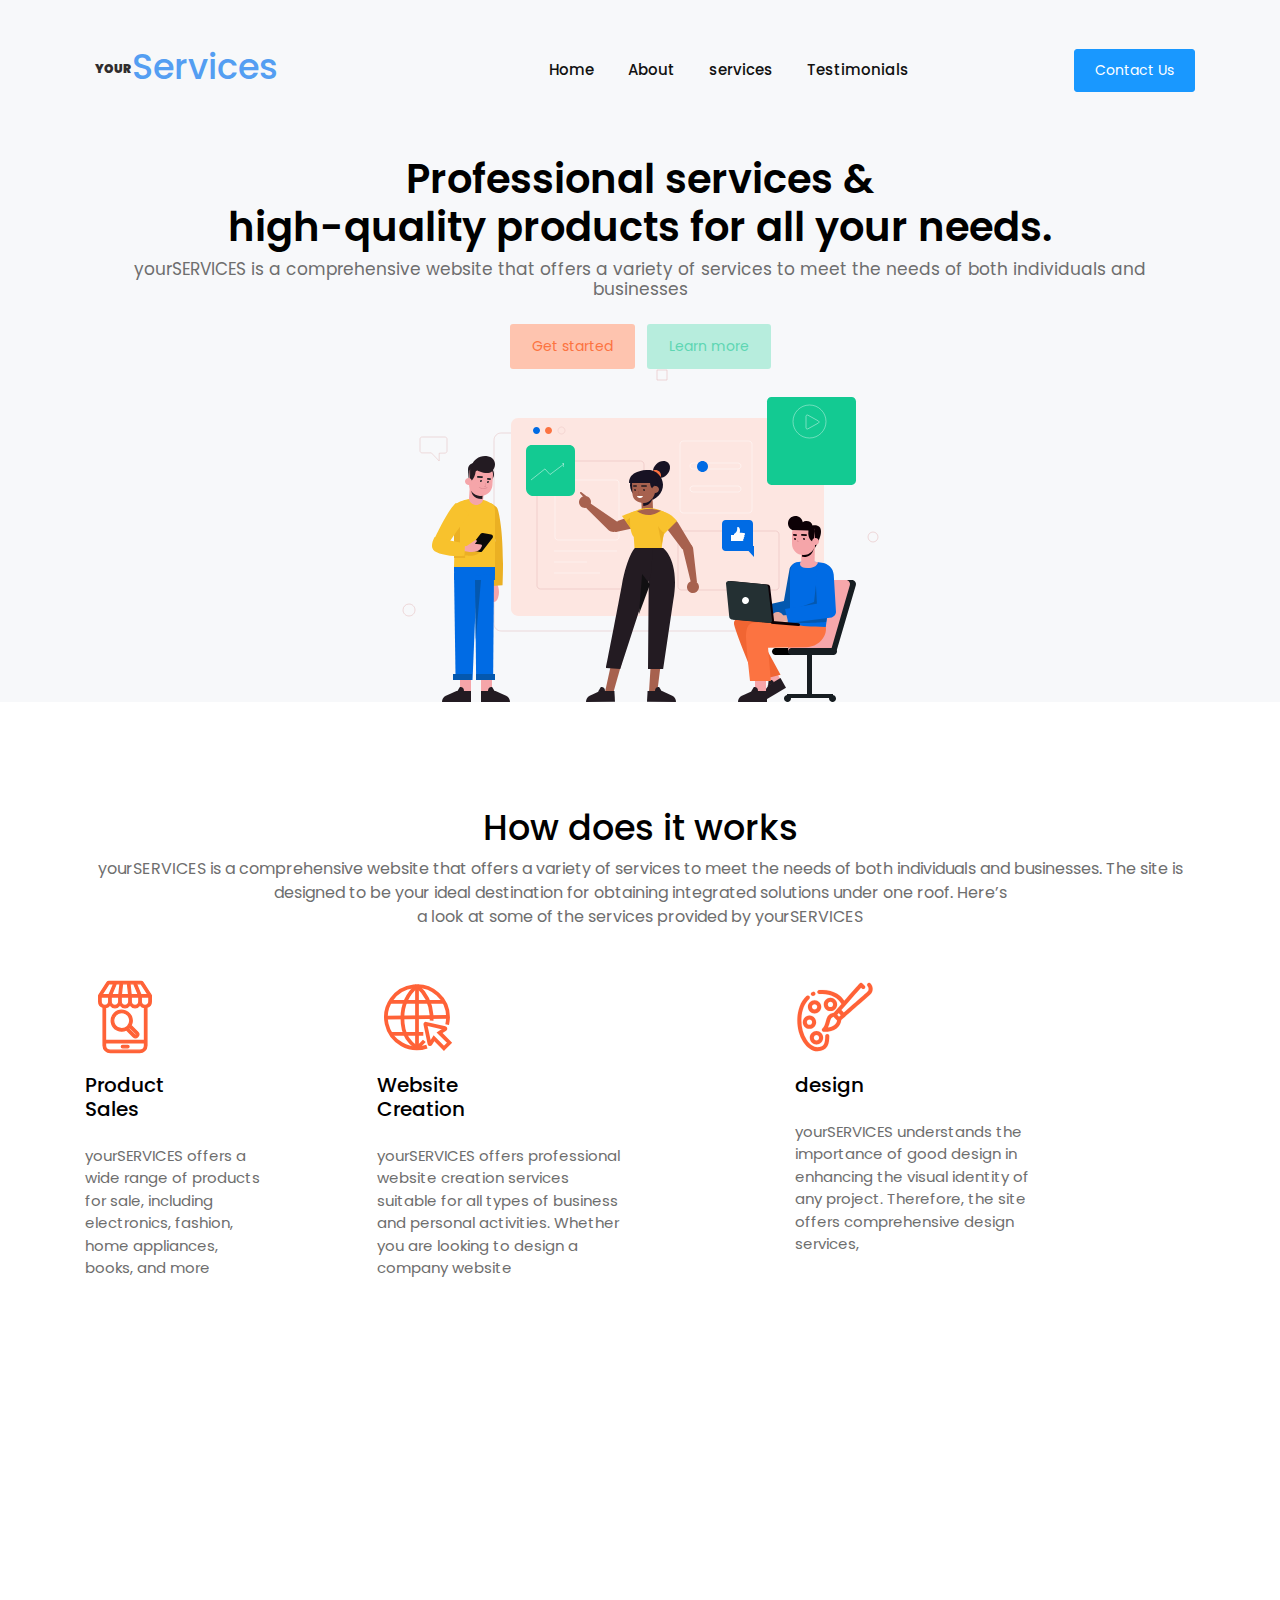
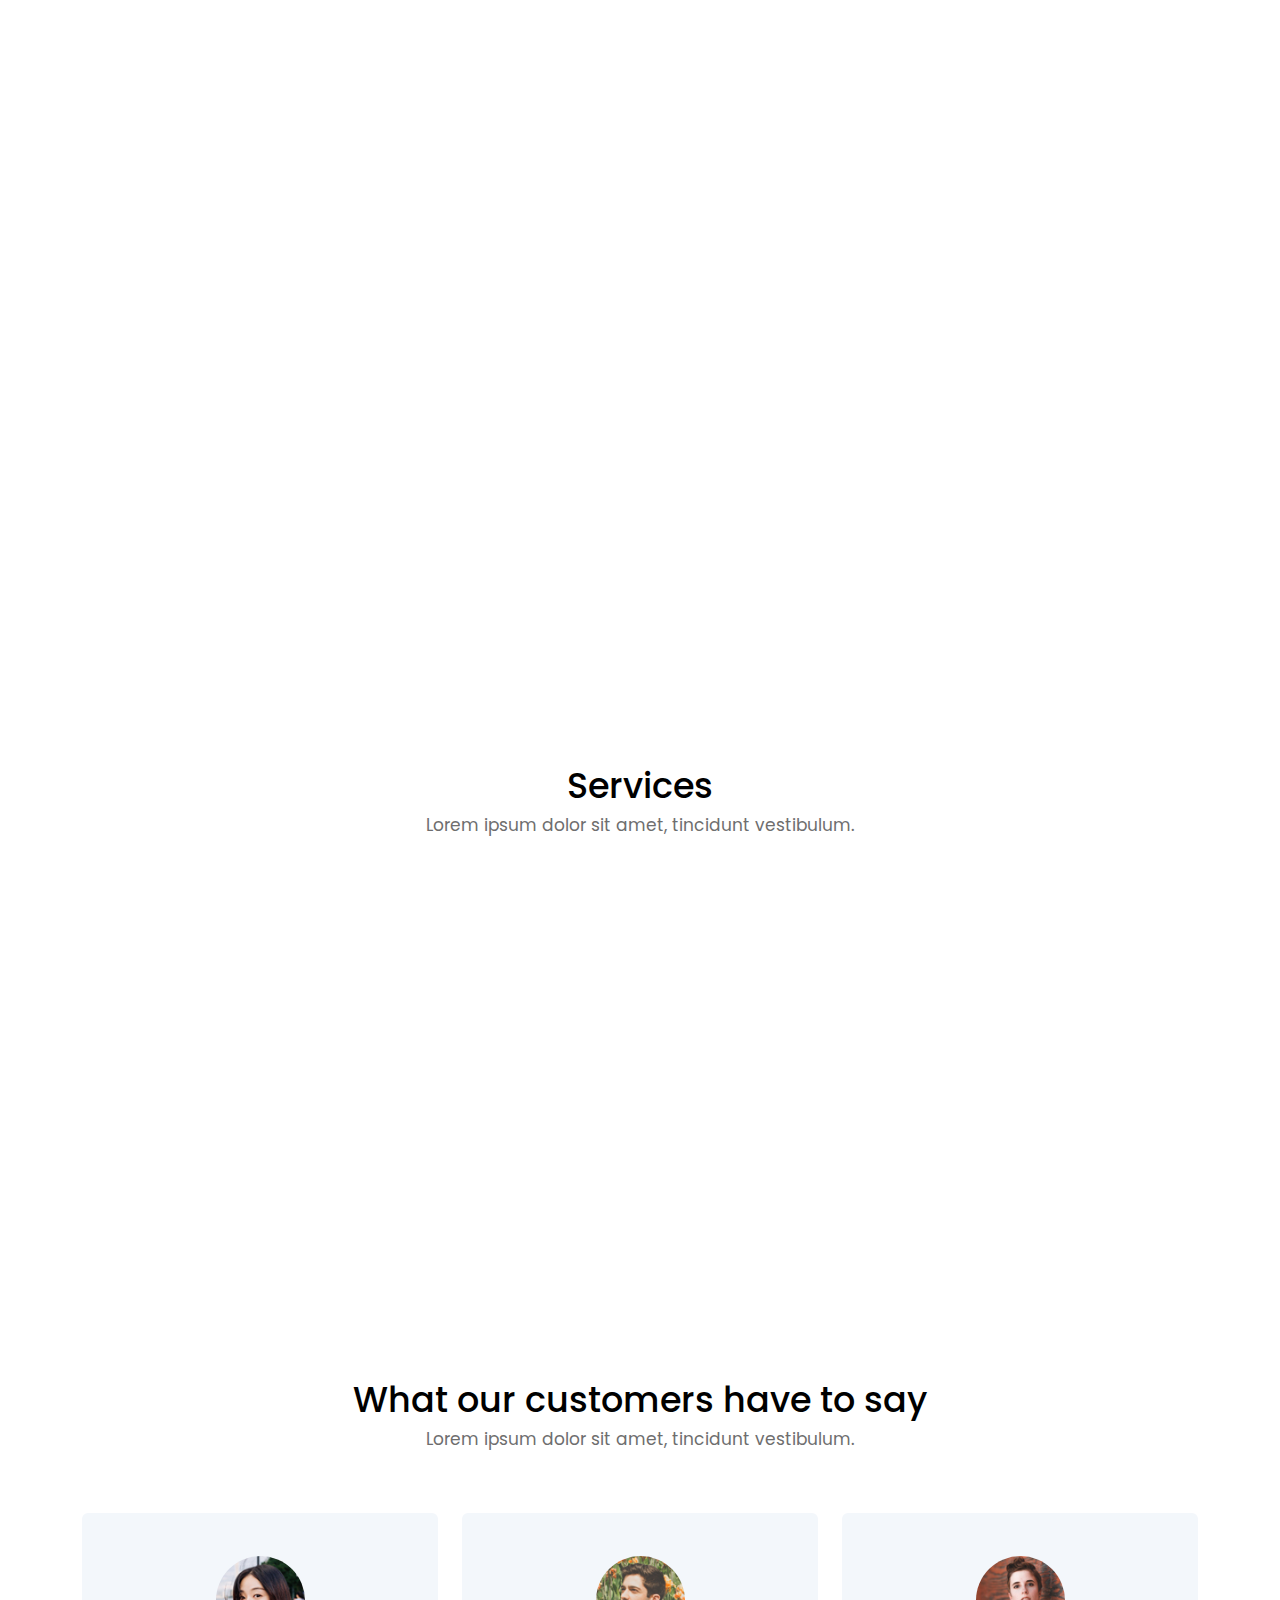
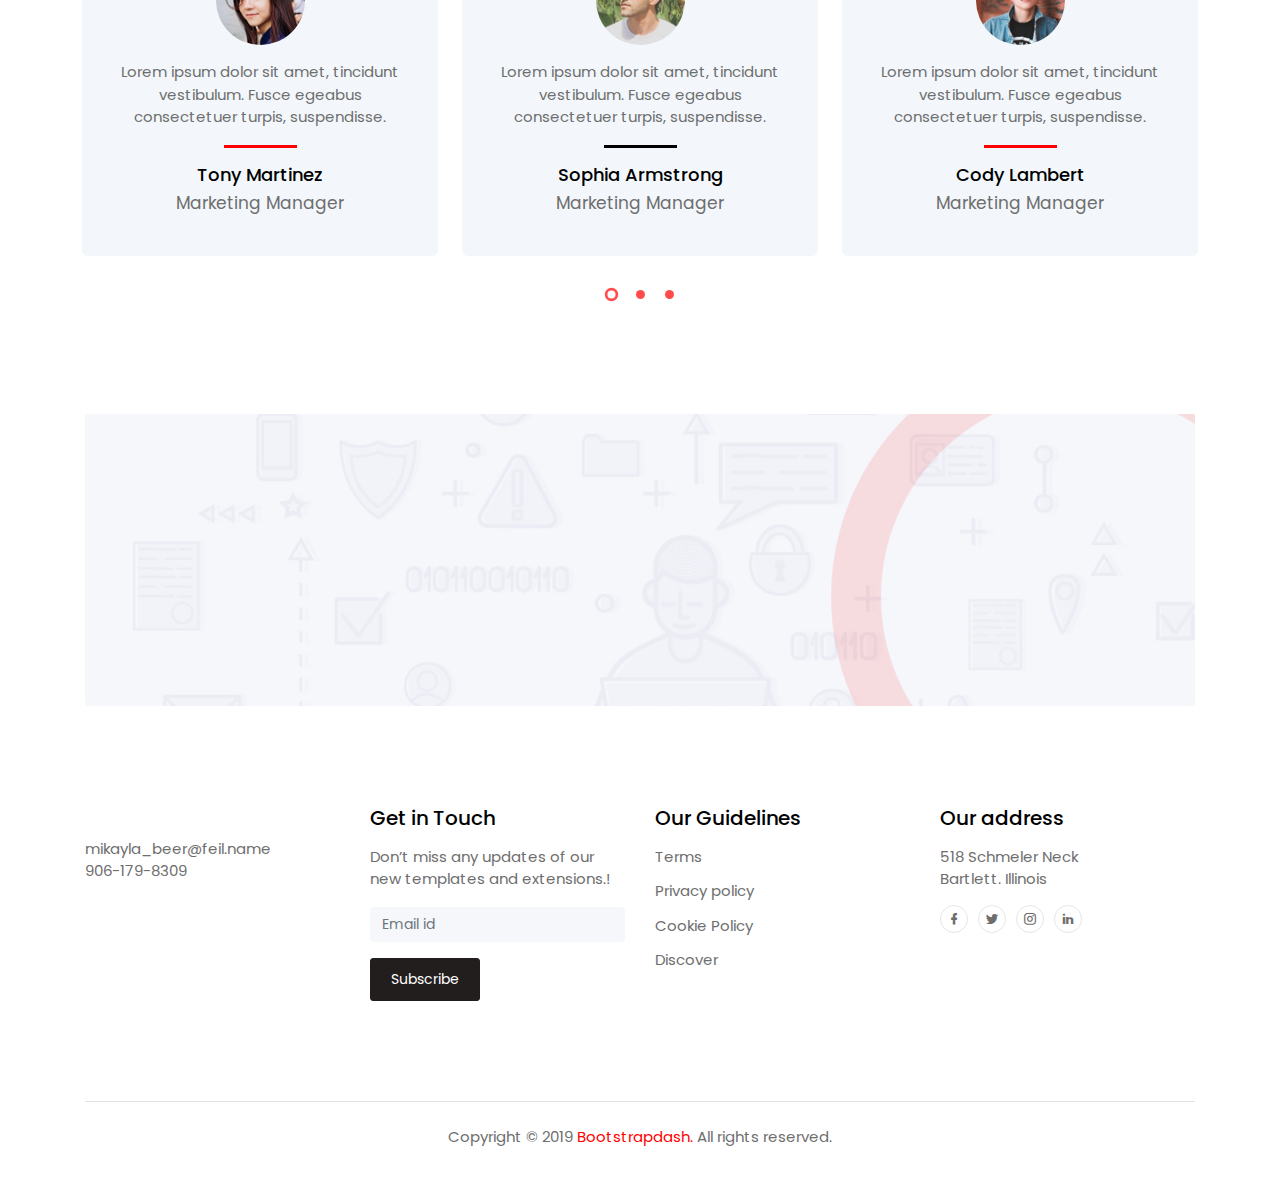
==== commit 4c3368de: "change some class" ====
--- a/index.html
+++ b/index.html
@@ -16,7 +16,7 @@
   <header id="header-section">
     <nav class="navbar navbar-expand-lg pl-3 pl-sm-0" id="navbar">
     <div class="container">
-       <div class="navbar-brand-wrapper d-flex w-100">
+       <div class="navbar-brand-wrapper d-flex align-items-center w-100">
         <div class="logo">
                 <h2><sup>YOUR</sup>Services</h2>
             </div>
@@ -59,8 +59,8 @@
       <h1 class="font-weight-semibold">Professional services &<br>high-quality products for all your needs.</h1>
       <h6 class="font-weight-normal text-muted pb-3">yourSERVICES is a comprehensive website that offers a variety of services to meet the needs of both individuals and businesses</h6>
       <div>
-        <button class="btn btn-opacity-light mr-1">Get started</button>
-        <button class="btn btn-opacity-success ml-1">Learn more</button>
+        <a href="#digital-marketing-section" class="btn btn-opacity-light mr-1">Get started</a>
+        <a href="pages/work-With-Us.html" class="btn btn-opacity-success ml-1">Learn more</a>
       </div>
       <img src="images/Group171.svg" alt="" class="img-fluid">
     </div>
--- a/css/style.1.css
+++ b/css/style.1.css
@@ -1,5 +1,5 @@
 .logo{
-    width: 150px;
+    width: auto;
     padding: 5px 10px;
     display: flex;
     justify-content: center;
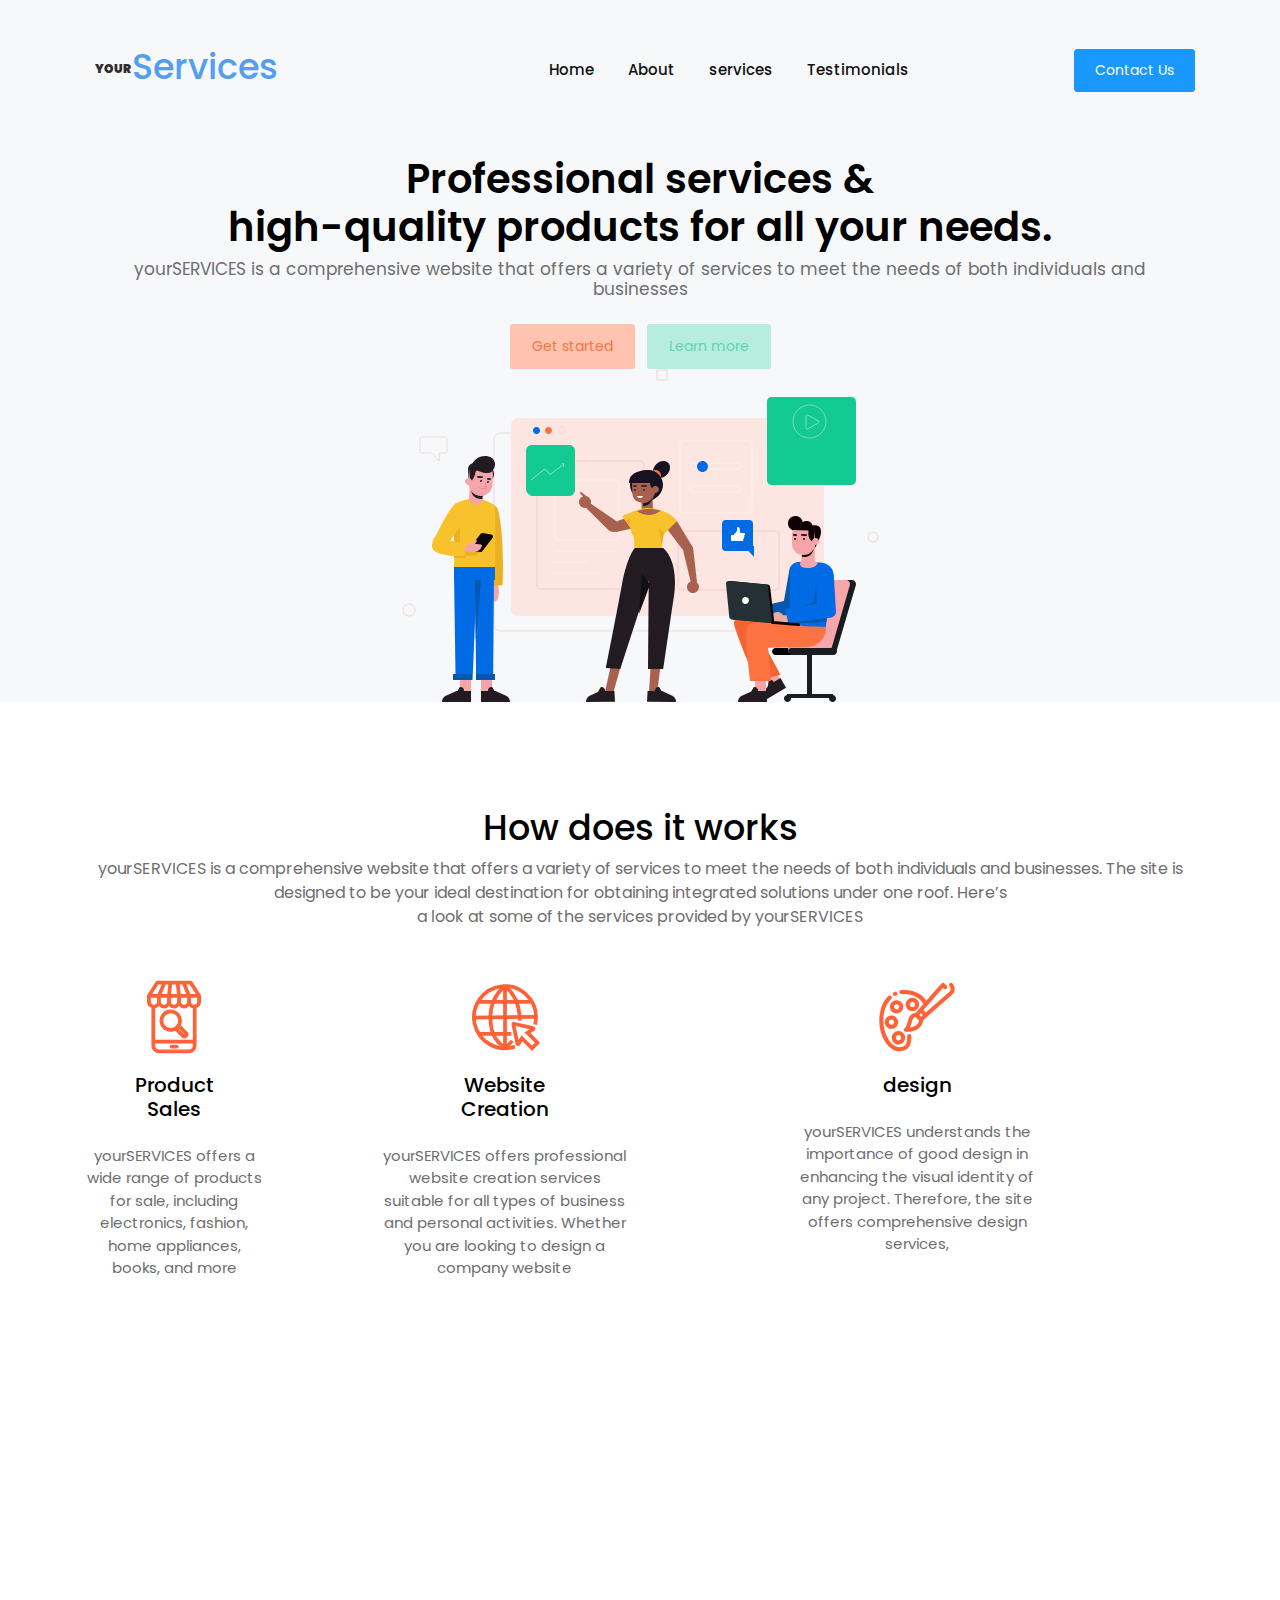
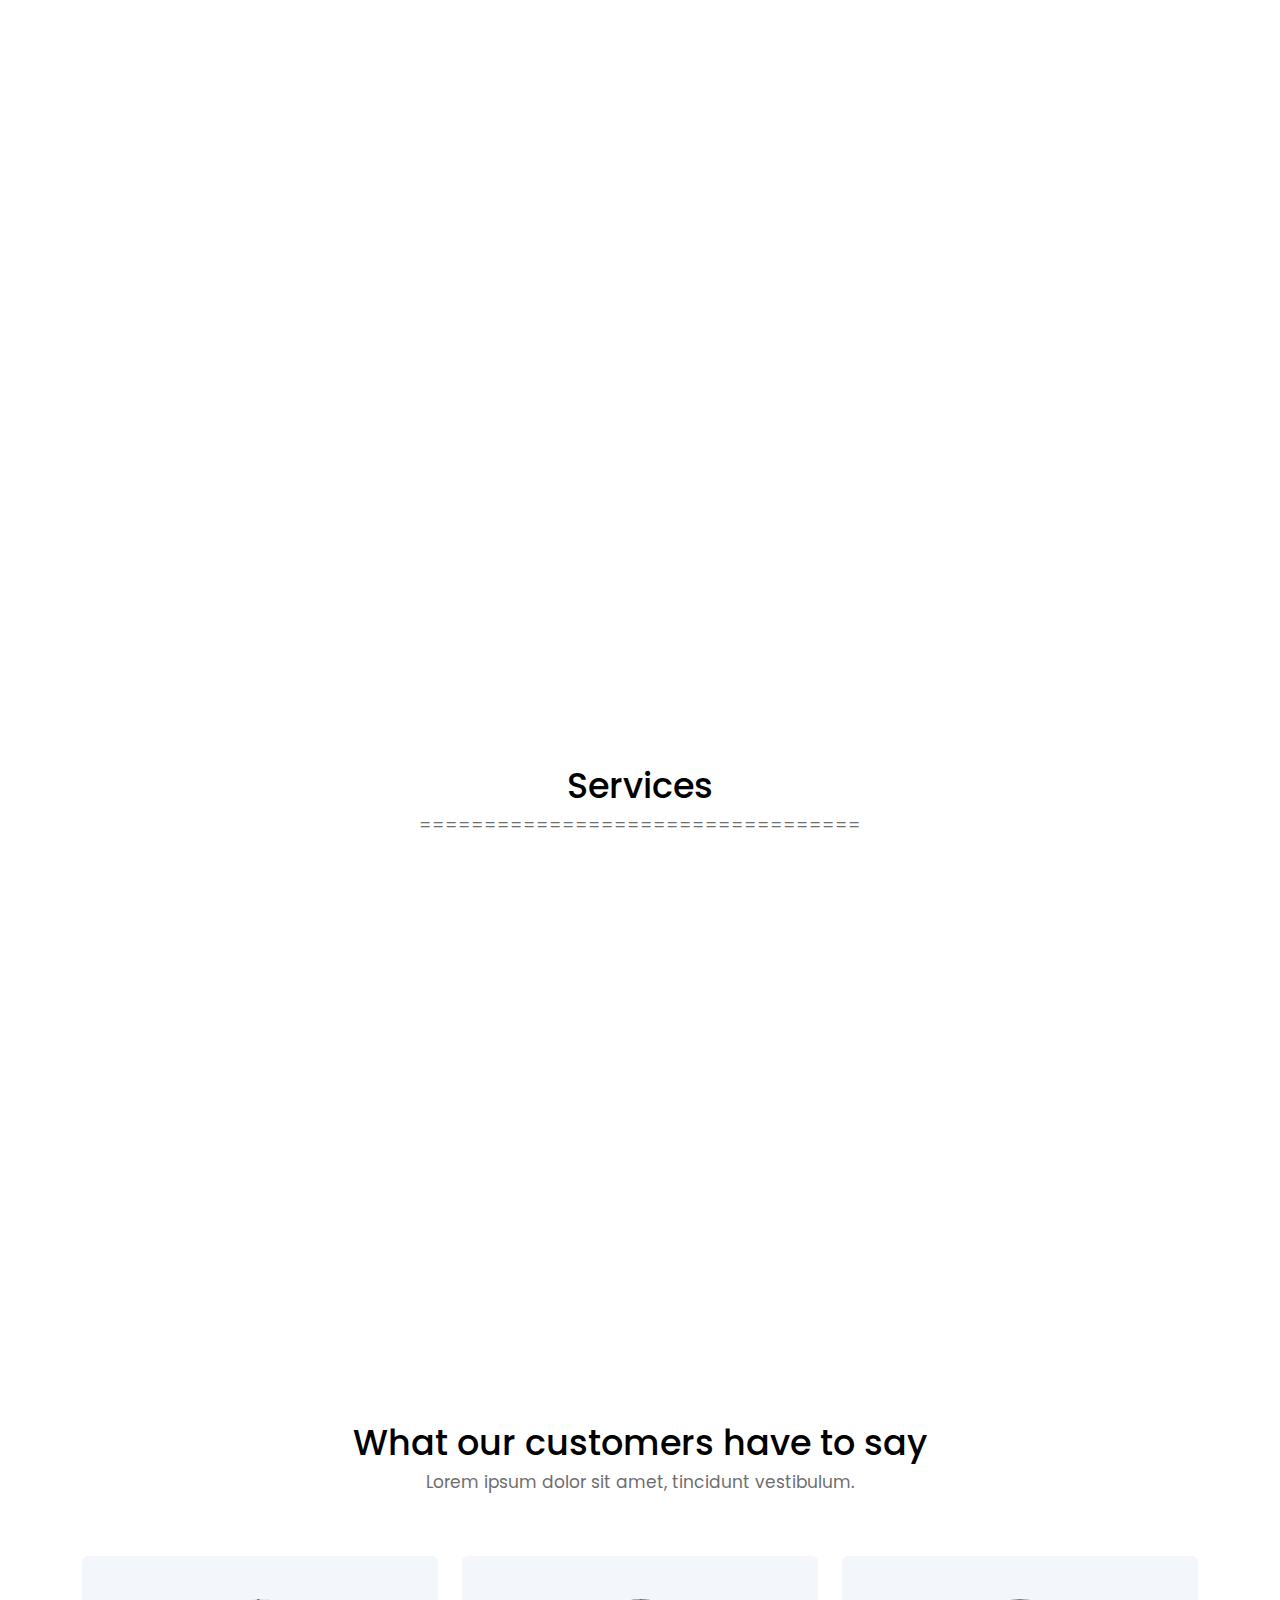
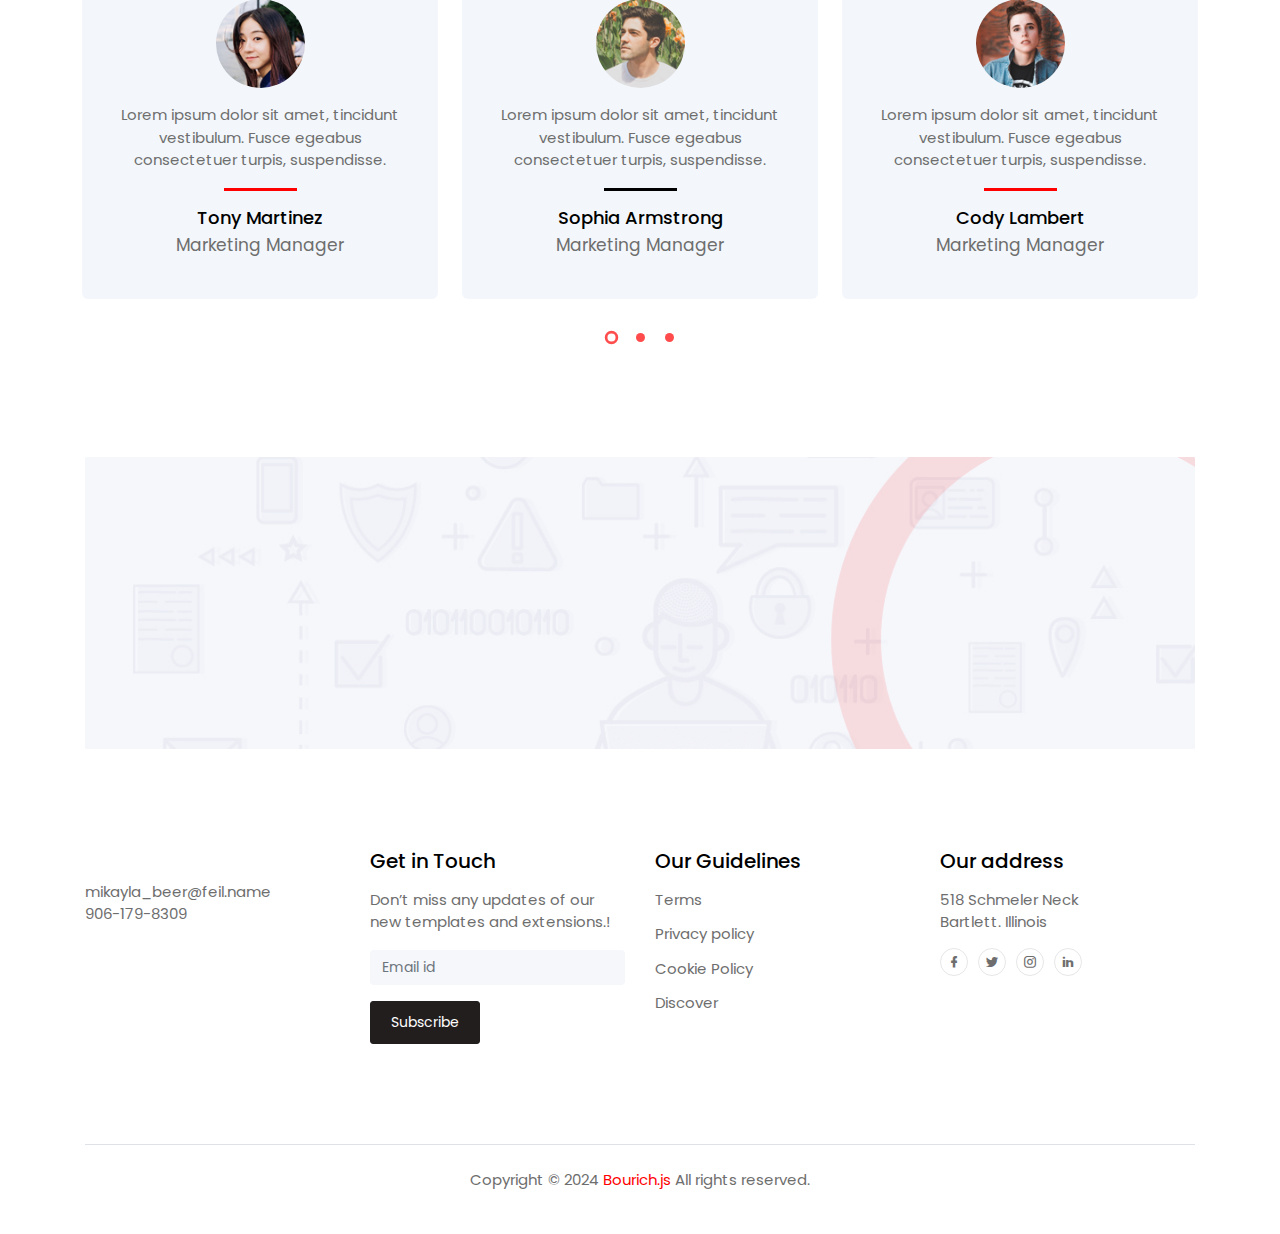
==== commit 4cb84a68: "change some code in style.css and index.html" ====
--- a/index.html
+++ b/index.html
@@ -30,8 +30,8 @@
             <div class="navbar-collapse-logo">
               <img src="images/Group2.svg" alt="">
             </div>
-            <button class="navbar-toggler close-button" type="button" data-toggle="collapse" data-target="#navbarSupportedContent" aria-controls="navbarSupportedContent" aria-expanded="false" aria-label="Toggle navigation">
-              <span class="mdi mdi-close navbar-toggler-icon pl-5"></span>
+            <button  class="navbar-toggler close-button" type="button" data-toggle="collapse" data-target="#navbarSupportedContent" aria-controls="navbarSupportedContent" aria-expanded="false" aria-label="Toggle navigation">
+              <span class="mdi mdi-close navbar-toggler-icon pl-5" style="z-index: 4;font-size: 3rem;"></span>
             </button>
           </li>
           <li class="nav-item">
@@ -72,22 +72,22 @@
           <h2>How does it works</h2>
           <span class="section-subtitle text-muted">yourSERVICES is a comprehensive website that offers a variety of services to meet the needs of both individuals and businesses. The site is designed to be your ideal destination for obtaining integrated solutions under one roof. Here’s <br> a look at some of the services provided by yourSERVICES</span>
         </div>
-        <div class="d-md-flex justify-content-between">
-          <div class="grid-margin d-flex justify-content-start">
+        <div class="d-md-flex justify-content-center">
+          <div class="grid-margin d-flex text-center justify-content-start">
             <div class="features-width">
               <img src="images/ecommerce-website-commerce-and-shopping-svgrepo-com.svg" width="80px" alt="" class="img-icons">
               <h5 class="py-3">Product<br>Sales</h5>
               <p class="text-muted">yourSERVICES offers a wide range of products for sale, including electronics, fashion, home appliances, books, and more</p> 
             </div>
           </div>
-          <div class="grid-margin d-flex justify-content-start">
+          <div class="grid-margin d-flex text-center justify-content-start">
             <div class="features-width">
               <img src="images/website-click-svgrepo-com.svg" width="80px" alt="" class="img-icons">
               <h5 class="py-3">Website<br>Creation</h5>
               <p class="text-muted">yourSERVICES offers professional website creation services suitable for all types of business and personal activities. Whether you are looking to design a company website</p> 
             </div>
           </div>
-          <div class="grid-margin d-flex justify-content-start">
+          <div class="grid-margin d-flex text-center justify-content-start">
             <div class="features-width">
               <img src="images/design-education-painting-svgrepo-com.svg" width="80px" alt="" class="img-icons">
               <h5 class="py-3">design</h5>
@@ -126,10 +126,10 @@
         </div>
       </section>     
       <section class="case-studies" id="case-studies-section">
-        <div class="row grid-margin">
+        <div class="row justify-content-center grid-margin">
           <div class="col-12 text-center pb-5">
             <h2>Services</h2>
-            <h6 class="section-subtitle text-muted">Lorem ipsum dolor sit amet, tincidunt vestibulum.</h6>
+            <h6 class="section-subtitle text-muted">==================================</h6>
           </div>
           <div class="col-12 col-md-6 col-lg-3 stretch-card mb-3 mb-lg-0" data-aos="zoom-in">
             <div class="card color-cards">
@@ -141,13 +141,13 @@
                   <div class="card-desc-box d-flex align-items-center justify-content-around">
                     <div>
                       <h6 class="text-white pb-2 px-3">Know more about  creation website</h6>
-                      <a href="" class="btn btn-dark">Read More</a>
+                      <a href="pages/servicesWeb.html" class="btn btn-dark">visite</a>
                     </div>
                   </div>
                 </div>   
                 <div class="card-details text-center pt-4">
                     <h6 class="m-0 pb-1">creation website</h6>
-                    <p>We create professional, user-friendly websites for your business.</p>
+                    <p>We create professional, user-friendly websites for your business and design professional.</p>
                 </div>
               </div>
             </div>
@@ -162,34 +162,13 @@
                   <div class="card-desc-box d-flex align-items-center justify-content-around">
                     <div>
                       <h6 class="text-white pb-2 px-3">Know more about Product Sales</h6>
-                      <a href="" class="btn btn-dark">Read More</a>
+                      <a href="pages/medStore.html" class="btn btn-dark">visite</a>
                     </div>
                   </div>
                 </div>   
                 <div class="card-details text-center pt-4">
                     <h6 class="m-0 pb-1">Product Sales</h6>
                     <p>We offer a wide range of products for sale on your SERVICES</p>
-                </div>
-              </div>
-            </div>
-          </div>
-          <div class="col-12 col-md-6 col-lg-3 stretch-card mb-3 mb-lg-0" data-aos="zoom-in" data-aos-delay="400">
-            <div class="card color-cards">
-              <div class="card-body p-0">
-                <div class="bg-violet text-center card-contents">
-                  <div class="card-image">
-                      <img src="images/7118028_3343971.svg" style="transform: scale(1.4);" class="case-studies-card-img" alt="">
-                  </div>  
-                  <div class="card-desc-box d-flex align-items-center justify-content-around">
-                    <div>
-                      <h6 class="text-white pb-2 px-3">Know more about web Designing</h6>
-                      <a href="" class="btn btn-dark">Read More</a>
-                    </div>
-                  </div>
-                </div>   
-                <div class="card-details text-center pt-4">
-                    <h6 class="m-0 pb-1">Web Designing</h6>
-                    <p>We design professional, visually appealing</p>
                 </div>
               </div>
             </div>
@@ -203,14 +182,14 @@
                   </div>  
                   <div class="card-desc-box d-flex align-items-center justify-content-around">
                     <div>
-                      <h6 class="text-white pb-2 px-3">Know more about Software Development</h6>
-                      <a href="" class="btn btn-dark">Read More</a>
+                      <h6 class="text-white pb-2 px-3">Know more about Premium Social Media Account</h6>
+                      <a href="pages/sellAcount.html" class="btn btn-dark">visite</a>
                     </div>
                   </div>
                 </div>   
                 <div class="card-details text-center pt-4">
-                    <h6 class="m-0 pb-1">Software Development</h6>
-                    <p>Developing, Designing</p>
+                    <h6 class="m-0 pb-1">Premium Social Media Account</h6>
+                    <p>Unlock Premium Digital Experiences: Canva Pro, Netflix, and Spotify Accounts at Unbeatable Prices!</p>
                 </div>
               </div>
             </div>
@@ -376,7 +355,7 @@
         </div>  
       </section>
       <footer class="border-top">
-        <p class="text-center text-muted pt-4">Copyright © 2019<a href="https://www.bootstrapdash.com/" class="px-1">Bootstrapdash.</a>All rights reserved.</p>
+        <p class="text-center text-muted pt-4">Copyright © 2024<a href="" class="px-1">Bourich.js</a>All rights reserved.</p>
       </footer>
       <!-- Modal for Contact - us Button -->
       <div class="modal fade" id="exampleModal" tabindex="-1" role="dialog" aria-labelledby="exampleModalLabel" aria-hidden="true">
--- a/css/style.1.css
+++ b/css/style.1.css
@@ -6,7 +6,7 @@
     align-items: center;
     height: 30px;
         h2{
-            color: #549EF2;
+            color: #549EF2 !important;
             sup{
                 font-size: 12px;
                 font-weight: 900 !important;
